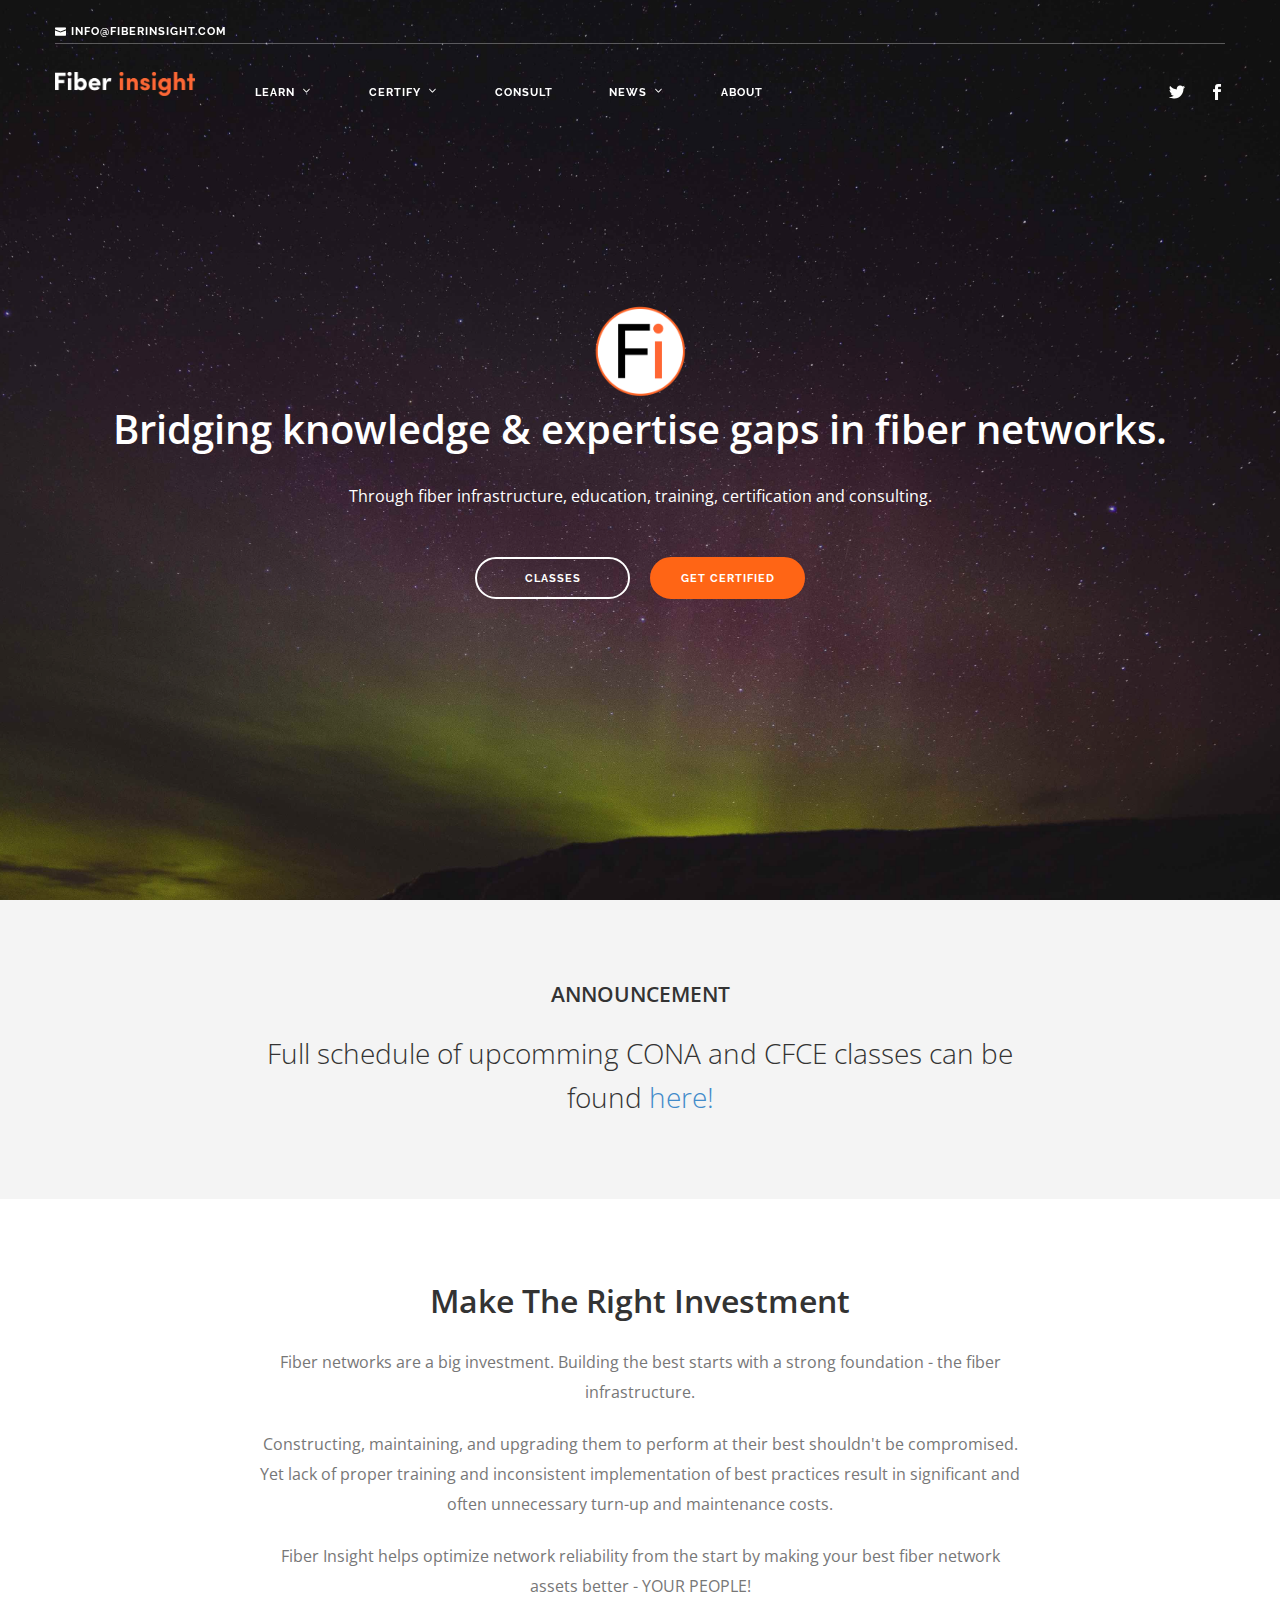
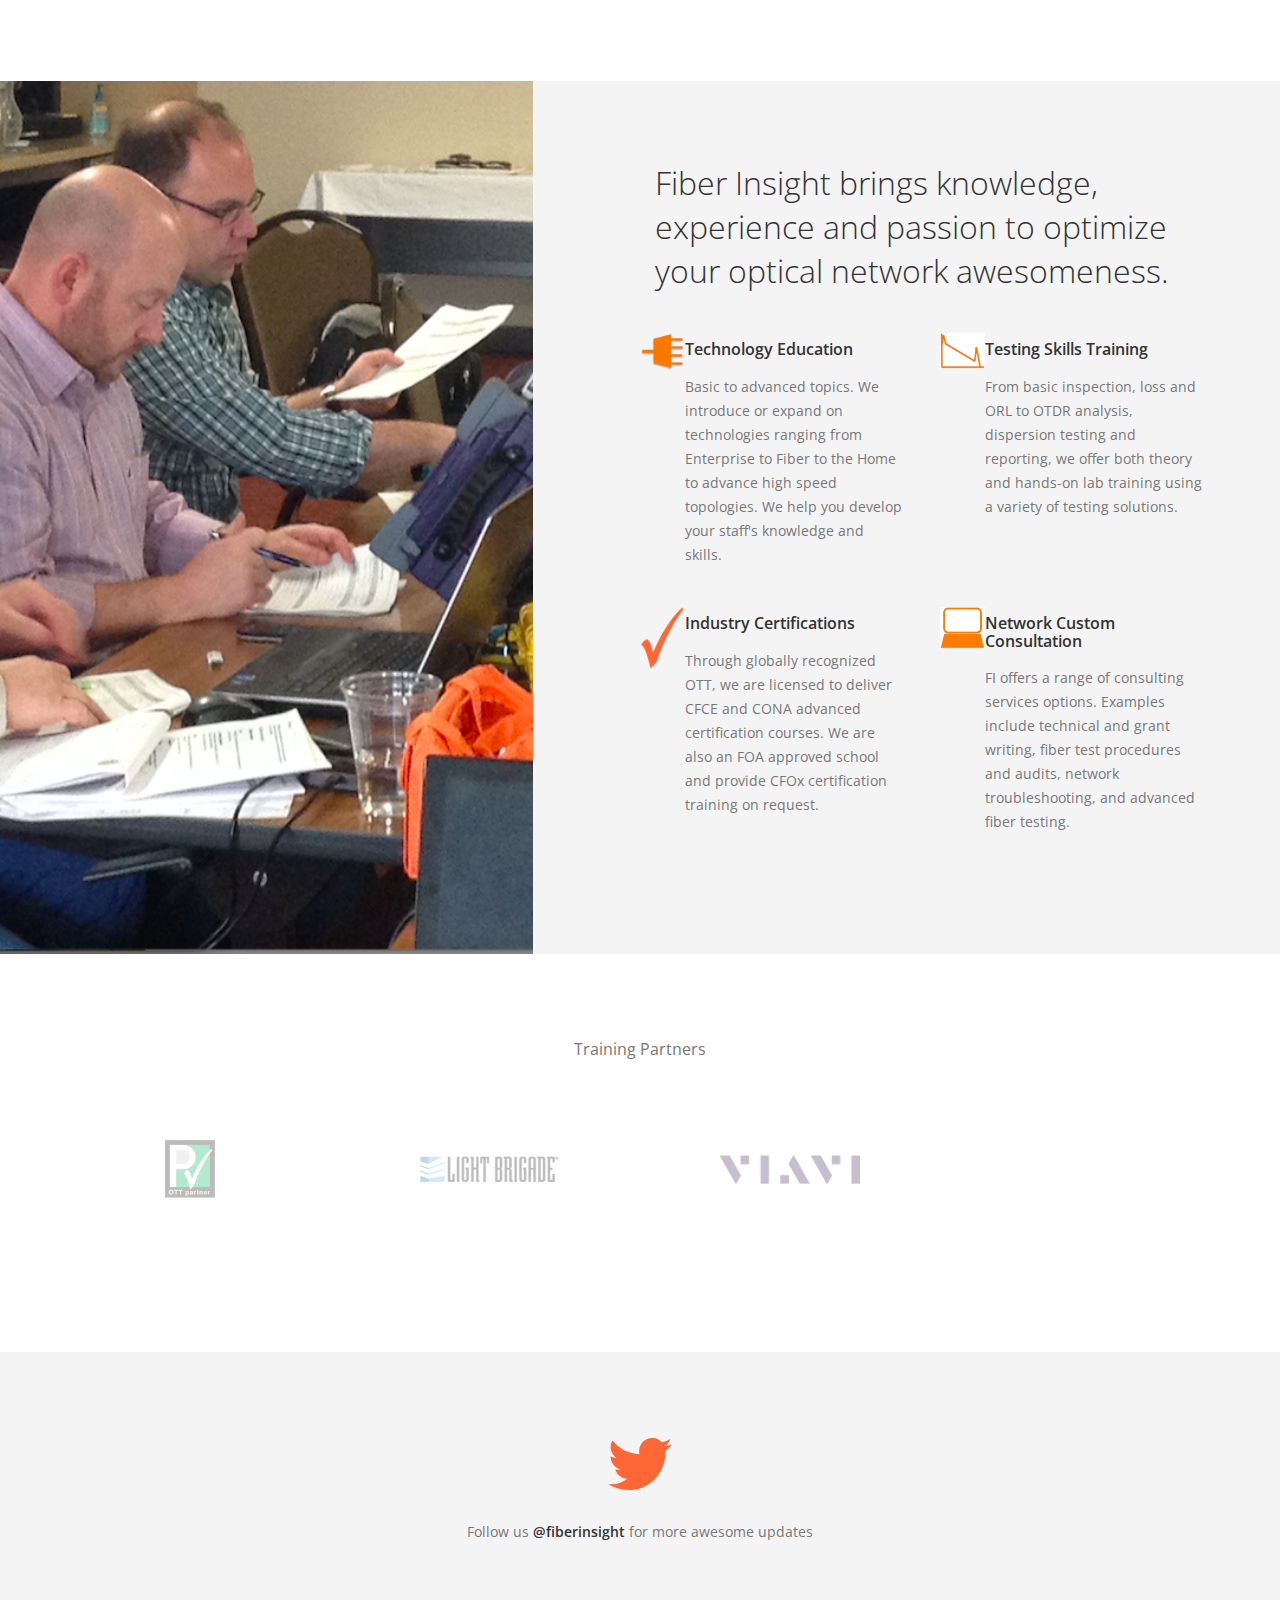
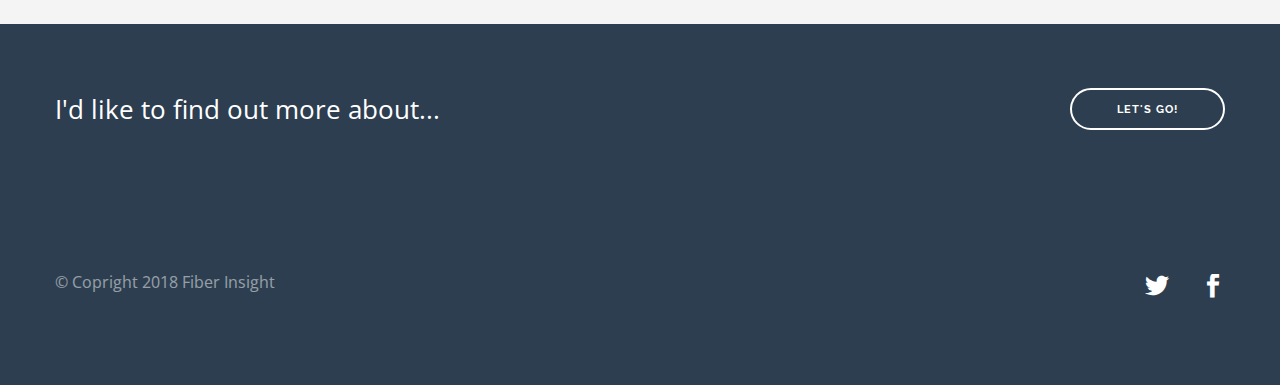
==== index.html @ 9b05cc64 "updated dates" ====
<!DOCTYPE html>
<!--[if lt IE 7]>      <html class="no-js lt-ie9 lt-ie8 lt-ie7"> <![endif]-->
<!--[if IE 7]>         <html class="no-js lt-ie9 lt-ie8"> <![endif]-->
<!--[if IE 8]>         <html class="no-js lt-ie9"> <![endif]-->
<!--[if gt IE 8]><!--> 
<html class="no-js"> <!--<![endif]-->
    <head>
        <meta charset="utf-8">
        <title>Fiber Insight</title>
        <meta name="description" content="">
        <meta name="viewport" content="width=device-width, initial-scale=1">
        <meta http-equiv="X-UA-Compatible" content="IE=edge">
        <link href="css/flexslider.min.css" rel="stylesheet" type="text/css" media="all"/>
        <link href="css/line-icons.min.css" rel="stylesheet" type="text/css" media="all"/>
        <link href="css/elegant-icons.min.css" rel="stylesheet" type="text/css" media="all"/>
        <link href="css/lightbox.min.css" rel="stylesheet" type="text/css" media="all"/>
        <link href="css/bootstrap.min.css" rel="stylesheet" type="text/css" media="all"/>
        <link href="css/theme.css" rel="stylesheet" type="text/css" media="all"/>
        <link href="css/custom.css" rel="stylesheet" type="text/css" media="all"/>
        
        <!--[if gte IE 9]>
        	<link rel="stylesheet" type="text/css" href="css/ie9.css" />
		<![endif]-->
        <link href='http://fonts.googleapis.com/css?family=Open+Sans:300italic,400italic,400,300,600,700%7CRaleway:700' rel='stylesheet' type='text/css'>
        <script src="js/modernizr-2.6.2-respond-1.1.0.min.js"></script>
    </head>
    <body>
        
        <div class="loader">
    		<div class="spinner">
			  <div class="double-bounce1"></div>
			  <div class="double-bounce2"></div>
			</div>
    	</div>
				
		<div class="nav-container">
			<nav class="top-bar overlay-bar">
				<div class="container">
				
					<div class="row utility-menu">
						<div class="col-sm-12">
							<div class="utility-inner clearfix">
								
								<span class="alt-font"><i class="icon icon_mail"></i>     info@fiberinsight.com</span>
							
								<div class="pull-right">
								</div>
							</div>
						</div>
					</div><!--end of row-->
				
				
					<div class="row nav-menu">
						<div class="col-sm-3 col-md-2 columns">
							<a href="index.html">
								<img class="logo logo-light" alt="Logo" src="img/FiberLight@2x.png">
								<img class="logo logo-dark" alt="Logo" src="img/FiberDark@2x.png">
                            </a>
						</div>
					
						<div class="col-sm-9 col-md-10 columns">
							<ul class="menu">
                                <li></li>
								<li class="has-dropdown"><a href="learn.html">Learn</a>
									<ul class="subnav">
                                        <li><a href="customizedtraining.html">Customized Training</a></li>
										<li><a href="cona.html">CONA</a></li>
										<li><a href="cfce.html">CFCE</a></li>
									</ul>
								</li>
								
								<li class="has-dropdown"><a href="certify.html">Certify</a>
									<ul class="subnav">
										<li><a href="cona.html">CONA</a></li>
										<li><a href="cfce.html">CFCE</a></li>
                                        
									</ul>
                                    </li>
                                <li><a href="consult.html">Consult</a>
								</li>
                            <li class="has-dropdown"><a href="https://medium.com/fiber-insight-news">News</a>
									<ul class="subnav">
										<li><a href="https://medium.com/fiber-insight-blog">Blog</a></li>
										<li><a href="https://medium.com/fiber-insight-articles">Articles</a></li>
										
									</ul>
								</li>
                            <li><a href="about-2.html">About</a>
								</li>
                            
							</ul>

							<ul class="social-icons text-right">
								<li>
									<a href="http://www.twitter.com/fiberinsight">
										<i class="icon social_twitter"></i>
									</a>
								</li>
							
								<li>
									<a href="#">
										<i class="icon social_facebook"></i>
									</a>
								</li>
							</ul>
						</div>
					</div><!--end of row-->
					
					<div class="mobile-toggle">
						<i class="icon icon_menu"></i>
					</div>
					
				</div><!--end of container-->
			</nav>
		</div>
        
        <!-- end of Nav Container!-->
		
		<div class="main-container">
			<header class="fullscreen-element no-pad centered-text">
				<div class="background-image-holder parallax-background overlay">
					<img class="background-image" alt="Background Image" src="/img/aurora.jpg">
				</div>
				
				<div class="container align-vertical">
					<div class="row">
						<div class="col-md-12 text-center">
							<span class="text-white alt-font">
                               <img src="/img/logoforuniversaluse.png" height="100">
                            </span>
                            
							<h1 class="text-white boldtext">Bridging knowledge & expertise gaps in fiber networks.</h1>
                            
							<p class="lead text-white boldtext">Through fiber infrastructure, education, training, certification and consulting.</p>
							<a target="_blank" href="learn.html" class="btn btn-primary btn-white">Classes</a>
							<a href="certify.html" class="btn btn-primary btn-filled">Get Certified</a>
						</div>
					</div>
                    
				</div>
                <!--end of container-->
			</header>
            
            <section>
                <div class="container">
                    <div class="row">
                        <div class="col-sm-10 col-sm-offset-1 col-md-8 col-md-offset-2 text-center boldtext">
                            <h3 class="lead boldtext">ANNOUNCEMENT</h3>
                            <h2>Full schedule of upcomming CONA and CFCE classes can be found <a href="https://docs.google.com/spreadsheets/d/1XnM5FGqHua1oKi0AzLJRcFcMah9CRGCwrQzwIA8iGSw/edit?usp=sharing">here!</a></h2>
                        </div>
                    </div>
                </div>
            </section>
            
			<section class="pure-text-centered">
				<div class="container">
					<div class="row">
						<div class="col-sm-10 col-sm-offset-1 col-md-8 col-md-offset-2 text-center">
							 
							<h1><strong>Make The Right Investment</strong></h1>
							<p class="lead">
								Fiber networks are a big investment. Building the best starts with a strong foundation - the fiber infrastructure. 
							</p>
                            <p class="lead">Constructing, maintaining, and upgrading them to perform at their best shouldn't be compromised. Yet lack of proper training and inconsistent implementation of best practices result in significant and often unnecessary turn-up and maintenance costs.</p>
                            <p class="lead">Fiber Insight helps optimize network reliability from the start by making your best fiber network assets better - YOUR PEOPLE!</p>
						</div>
					</div><!--end of row-->
		
				</div><!--end of container-->
			</section>

			<section class="side-image clearfix">
				<div class="image-container col-md-5 col-sm-4 pull-left">
					<div class="background-image-holder">
						<img class="background-image" alt="Background Image" src="img/inaction2.png">
					</div>
				</div>
				
				<div class="container">
					<div class="row">
						<div class="col-md-6 col-md-offset-6 col-sm-7 col-sm-offset-5 content clearfix">
							<h1>Fiber Insight brings knowledge, experience and passion to optimize your optical network awesomeness.</h1>
						
							<div class="row">
								<div class="col-md-6 no-pad-left">
									<div class="feature feature-icon-left">
										<div class="icon-holder">
                                            <!--This is a comment. Comments are not displayed in the browser
<i class="icon icon-pencil icon-large"></i>
-->
                                            <img src="img/MuxDemux.png">
											
										</div>
										<div class="feature-text">
											<h6>Technology Education</h6>
											<p>Basic to advanced topics. We introduce or expand on technologies ranging from Enterprise to Fiber to the Home to advance high speed topologies. We help you develop your staff's knowledge and skills.</p>
										</div>
									</div>
								</div><!--end of feature-->
						
								<div class="col-md-6 no-pad-left">
									<div class="feature feature-icon-left">
										<div class="icon-holder">
                                            <!--This is a comment. Comments are not displayed in the browser
<i class="icon icon-pencil icon-large"></i>
-->
                                            <img src="img/OTDR.jpg">
											
										</div>
										<div class="feature-text">
											<h6>Testing Skills Training</h6>
											<p>From basic inspection, loss and ORL to OTDR analysis, dispersion testing and reporting, we offer both theory and hands-on lab training using a variety of testing solutions.</p>
										</div>
									</div>
								</div><!--end of feature-->
							</div><!--end of row-->
						
							<div class="row">
								<div class="col-md-6 no-pad-left">
									<div class="feature feature-icon-left">
										<div class="icon-holder">
                                            <!--This is a comment. Comments are not displayed in the browser
<i class="icon icon-pencil icon-large"></i>
-->
                                            <img src="img/OTTOrangeTick.png">
											
										</div>
										<div class="feature-text">
											<h6>Industry Certifications</h6>
											<p>Through globally recognized OTT, we are licensed to deliver CFCE and CONA advanced certification courses. We are also an FOA approved school and provide CFOx certification training on request.</p>
										</div>
									</div>
								</div><!--end of feature-->
						
								<div class="col-md-6 no-pad-left">
									<div class="feature feature-icon-left">
										<div class="icon-holder">
                                            <!--This is a comment. Comments are not displayed in the browser
<i class="icon icon-pencil icon-large"></i>
-->
                                            <img src="img/PCIcon.jpg">
											
										</div>
										<div class="feature-text">
											<h6>Network Custom Consultation</h6>
											<p>FI offers a range of consulting services options. Examples include technical and grant writing, fiber test procedures and audits, network troubleshooting, and advanced fiber testing.</p>
										</div>
									</div>
								</div><!--end of feature-->
							</div><!--end of row-->
					
						</div>
					</div><!--end of row-->
				</div>
			</section>
            
			<section class="clients">
				<div class="container">
					<div class="row">
						<div class="col-sm-12 text-center">
							<p class="lead boldtext">Training Partners</p>
						</div>
					</div><!--end of row-->
					
					<div style="align-content: center" class="row client-row">
						<div class="">
						
							<div class="col-sm-3 text-center">
								<a href="http://www.ott.co.uk/index.html"><img alt="client" src="img/ott-partner-logo-rgb.png"></a>
							</div>
						
							<div class="col-sm-3 text-center">
								<a href="https://lightbrigade.com/Home.aspx"><img alt="client" src="img/lightbrigade.png"></a>
                            </div>
                            
                            <div class="col-sm-3 text-center">
								<img alt="client" src="img/VIAVI.jpg">
                            </div>
						</div>
					</div><!--end of row-->
					
				</div><!--end of container-->
			</section>
			
			<section>
				<div class="container">
					<div class="row">
						<div class="col-md-8 col-md-offset-2 col-sm-10 col-sm-offset-1 text-center">
							<i class="icon icon-jumbo social_twitter"></i>
							<div id="tweets" data-widget-id="719667592395374592">
							
							</div>
							<p>
								Follow us <strong><a href="http://twitter.com/fiberinsight">@fiberinsight</a></strong> for more awesome updates
							</p>
						</div>
					</div><!--end of row-->
				</div><!--end of container-->
			</section>
			
			<section class="strip bg-secondary-1">
				<div class="container">
					<div class="row clearfix">
						<div class="col-sm-6 col-xs-12 pull-left">
							<h3 class="text-white">I'd like to find out more about...</h3>
						</div>
						
						<div class="col-sm-4 col-xs-12 pull-right text-right">
							<a href="mailto:info@fiberinsight.com?subject=Saw your website - tell me more" class="btn btn-primary btn-white" target="_blank">Let's Go!</a>
						</div>
					</div>
				</div>
			</section>
		</div>
		
		<div class="footer-container">
		
			<footer class="short bg-secondary-1">
				<div class="container">
					<div class="row">
						<div class="col-sm-10">
							<span class="sub">© Copright 2018 Fiber Insight</span>
						</div>
						
						<div class="col-sm-2 text-right">
							<ul class="social-icons">
								<li>
									<a href="http://twitter.com/fiberinsight">
										<i class="icon social_twitter"></i>
									</a>
								</li>
								
								<li>
									<a href="#">
										<i class="icon social_facebook"></i>
									</a>
								</li>
							</ul>	
						</div>
					</div><!--end of row-->
				</div><!--end of container-->
			</footer>
		</div>
				
		<!--<script src="https://www.youtube.com/iframe_api"></script>-->
		<script src="js/jquery.min.js"></script>
        <script src="js/jquery.plugin.min.js"></script>
        <script src="js/bootstrap.min.js"></script>
        <script src="js/jquery.flexslider-min.js"></script>
        <script src="js/smooth-scroll.min.js"></script>
        <script src="js/skrollr.min.js"></script>
        <script src="js/spectragram.min.js"></script>
        <script src="js/scrollReveal.min.js"></script>
        <script src="js/isotope.min.js"></script>
        <script src="js/twitterFetcher_v10_min.js"></script>
        <script src="js/lightbox.min.js"></script>
        <script src="js/jquery.countdown.min.js"></script>
        <script src="js/scripts.js"></script>
    </body>
</html>
---- css/line-icons.min.css ----
@font-face{font-family:et-line;src:url(../fonts/et-line.eot);src:url(../fonts/et-line.eot?#iefix) format('embedded-opentype'),url(../fonts/et-line.woff) format('woff'),url(../fonts/et-line.ttf) format('truetype'),url(../fonts/et-line.svg#et-line) format('svg');font-weight:400;font-style:normal}[data-icon]:before{font-family:et-line;content:attr(data-icon);speak:none;font-weight:400;font-variant:normal;text-transform:none;line-height:1;-webkit-font-smoothing:antialiased;-moz-osx-font-smoothing:grayscale;display:inline-block}.icon-adjustments,.icon-alarmclock,.icon-anchor,.icon-aperture,.icon-attachment,.icon-bargraph,.icon-basket,.icon-beaker,.icon-bike,.icon-book-open,.icon-briefcase,.icon-browser,.icon-calendar,.icon-camera,.icon-caution,.icon-chat,.icon-circle-compass,.icon-clipboard,.icon-clock,.icon-cloud,.icon-compass,.icon-desktop,.icon-dial,.icon-document,.icon-documents,.icon-download,.icon-dribbble,.icon-edit,.icon-envelope,.icon-expand,.icon-facebook,.icon-flag,.icon-focus,.icon-gears,.icon-genius,.icon-gift,.icon-global,.icon-globe,.icon-googleplus,.icon-grid,.icon-happy,.icon-hazardous,.icon-heart,.icon-hotairballoon,.icon-hourglass,.icon-key,.icon-laptop,.icon-layers,.icon-lifesaver,.icon-lightbulb,.icon-linegraph,.icon-linkedin,.icon-lock,.icon-magnifying-glass,.icon-map,.icon-map-pin,.icon-megaphone,.icon-mic,.icon-mobile,.icon-newspaper,.icon-notebook,.icon-paintbrush,.icon-paperclip,.icon-pencil,.icon-phone,.icon-picture,.icon-pictures,.icon-piechart,.icon-presentation,.icon-pricetags,.icon-printer,.icon-profile-female,.icon-profile-male,.icon-puzzle,.icon-quote,.icon-recycle,.icon-refresh,.icon-ribbon,.icon-rss,.icon-sad,.icon-scissors,.icon-scope,.icon-search,.icon-shield,.icon-speedometer,.icon-strategy,.icon-streetsign,.icon-tablet,.icon-target,.icon-telescope,.icon-toolbox,.icon-tools,.icon-tools-2,.icon-trophy,.icon-tumblr,.icon-twitter,.icon-upload,.icon-video,.icon-wallet,.icon-wine{font-family:et-line;speak:none;font-style:normal;font-weight:400;font-variant:normal;text-transform:none;line-height:1;-webkit-font-smoothing:antialiased;-moz-osx-font-smoothing:grayscale;display:inline-block}.icon-mobile:before{content:"\e000"}.icon-laptop:before{content:"\e001"}.icon-desktop:before{content:"\e002"}.icon-tablet:before{content:"\e003"}.icon-phone:before{content:"\e004"}.icon-document:before{content:"\e005"}.icon-documents:before{content:"\e006"}.icon-search:before{content:"\e007"}.icon-clipboard:before{content:"\e008"}.icon-newspaper:before{content:"\e009"}.icon-notebook:before{content:"\e00a"}.icon-book-open:before{content:"\e00b"}.icon-browser:before{content:"\e00c"}.icon-calendar:before{content:"\e00d"}.icon-presentation:before{content:"\e00e"}.icon-picture:before{content:"\e00f"}.icon-pictures:before{content:"\e010"}.icon-video:before{content:"\e011"}.icon-camera:before{content:"\e012"}.icon-printer:before{content:"\e013"}.icon-toolbox:before{content:"\e014"}.icon-briefcase:before{content:"\e015"}.icon-wallet:before{content:"\e016"}.icon-gift:before{content:"\e017"}.icon-bargraph:before{content:"\e018"}.icon-grid:before{content:"\e019"}.icon-expand:before{content:"\e01a"}.icon-focus:before{content:"\e01b"}.icon-edit:before{content:"\e01c"}.icon-adjustments:before{content:"\e01d"}.icon-ribbon:before{content:"\e01e"}.icon-hourglass:before{content:"\e01f"}.icon-lock:before{content:"\e020"}.icon-megaphone:before{content:"\e021"}.icon-shield:before{content:"\e022"}.icon-trophy:before{content:"\e023"}.icon-flag:before{content:"\e024"}.icon-map:before{content:"\e025"}.icon-puzzle:before{content:"\e026"}.icon-basket:before{content:"\e027"}.icon-envelope:before{content:"\e028"}.icon-streetsign:before{content:"\e029"}.icon-telescope:before{content:"\e02a"}.icon-gears:before{content:"\e02b"}.icon-key:before{content:"\e02c"}.icon-paperclip:before{content:"\e02d"}.icon-attachment:before{content:"\e02e"}.icon-pricetags:before{content:"\e02f"}.icon-lightbulb:before{content:"\e030"}.icon-layers:before{content:"\e031"}.icon-pencil:before{content:"\e032"}.icon-tools:before{content:"\e033"}.icon-tools-2:before{content:"\e034"}.icon-scissors:before{content:"\e035"}.icon-paintbrush:before{content:"\e036"}.icon-magnifying-glass:before{content:"\e037"}.icon-circle-compass:before{content:"\e038"}.icon-linegraph:before{content:"\e039"}.icon-mic:before{content:"\e03a"}.icon-strategy:before{content:"\e03b"}.icon-beaker:before{content:"\e03c"}.icon-caution:before{content:"\e03d"}.icon-recycle:before{content:"\e03e"}.icon-anchor:before{content:"\e03f"}.icon-profile-male:before{content:"\e040"}.icon-profile-female:before{content:"\e041"}.icon-bike:before{content:"\e042"}.icon-wine:before{content:"\e043"}.icon-hotairballoon:before{content:"\e044"}.icon-globe:before{content:"\e045"}.icon-genius:before{content:"\e046"}.icon-map-pin:before{content:"\e047"}.icon-dial:before{content:"\e048"}.icon-chat:before{content:"\e049"}.icon-heart:before{content:"\e04a"}.icon-cloud:before{content:"\e04b"}.icon-upload:before{content:"\e04c"}.icon-download:before{content:"\e04d"}.icon-target:before{content:"\e04e"}.icon-hazardous:before{content:"\e04f"}.icon-piechart:before{content:"\e050"}.icon-speedometer:before{content:"\e051"}.icon-global:before{content:"\e052"}.icon-compass:before{content:"\e053"}.icon-lifesaver:before{content:"\e054"}.icon-clock:before{content:"\e055"}.icon-aperture:before{content:"\e056"}.icon-quote:before{content:"\e057"}.icon-scope:before{content:"\e058"}.icon-alarmclock:before{content:"\e059"}.icon-refresh:before{content:"\e05a"}.icon-happy:before{content:"\e05b"}.icon-sad:before{content:"\e05c"}.icon-facebook:before{content:"\e05d"}.icon-twitter:before{content:"\e05e"}.icon-googleplus:before{content:"\e05f"}.icon-rss:before{content:"\e060"}.icon-tumblr:before{content:"\e061"}.icon-linkedin:before{content:"\e062"}.icon-dribbble:before{content:"\e063"}
---- css/elegant-icons.min.css ----
@font-face{font-family:ElegantIcons;src:url(../fonts/ElegantIcons.eot);src:url(../fonts/ElegantIcons.eot?#iefix) format('embedded-opentype'),url(../fonts/ElegantIcons.woff) format('woff'),url(../fonts/ElegantIcons.ttf) format('truetype'),url(../fonts/ElegantIcons.svg#ElegantIcons) format('svg');font-weight:400;font-style:normal}[data-icon]:before{font-family:ElegantIcons;content:attr(data-icon);speak:none;font-weight:400;font-variant:normal;text-transform:none;line-height:1;-webkit-font-smoothing:antialiased;-moz-osx-font-smoothing:grayscale}.arrow-up-down,.arrow_back,.arrow_carrot-2down,.arrow_carrot-2down_alt2,.arrow_carrot-2dwnn_alt,.arrow_carrot-2left,.arrow_carrot-2left_alt,.arrow_carrot-2left_alt2,.arrow_carrot-2right,.arrow_carrot-2right_alt,.arrow_carrot-2right_alt2,.arrow_carrot-2up,.arrow_carrot-2up_alt,.arrow_carrot-2up_alt2,.arrow_carrot-down,.arrow_carrot-down_alt,.arrow_carrot-down_alt2,.arrow_carrot-left,.arrow_carrot-left_alt,.arrow_carrot-left_alt2,.arrow_carrot-right,.arrow_carrot-right_alt,.arrow_carrot-right_alt2,.arrow_carrot-up,.arrow_carrot-up_alt2,.arrow_carrot_up_alt,.arrow_condense,.arrow_condense_alt,.arrow_down,.arrow_down_alt,.arrow_expand,.arrow_expand_alt,.arrow_expand_alt2,.arrow_expand_alt3,.arrow_left,.arrow_left-down,.arrow_left-down_alt,.arrow_left-right,.arrow_left-right_alt,.arrow_left-up,.arrow_left-up_alt,.arrow_left_alt,.arrow_move,.arrow_right,.arrow_right-down,.arrow_right-down_alt,.arrow_right-up,.arrow_right-up_alt,.arrow_right_alt,.arrow_triangle-down,.arrow_triangle-down_alt,.arrow_triangle-down_alt2,.arrow_triangle-left,.arrow_triangle-left_alt,.arrow_triangle-left_alt2,.arrow_triangle-right,.arrow_triangle-right_alt,.arrow_triangle-right_alt2,.arrow_triangle-up,.arrow_triangle-up_alt,.arrow_triangle-up_alt2,.arrow_up,.arrow_up-down_alt,.arrow_up_alt,.icon_adjust-horiz,.icon_adjust-vert,.icon_archive,.icon_archive_alt,.icon_bag,.icon_bag_alt,.icon_balance,.icon_blocked,.icon_book,.icon_book_alt,.icon_box-checked,.icon_box-empty,.icon_box-selected,.icon_briefcase,.icon_briefcase_alt,.icon_building,.icon_building_alt,.icon_calculator_alt,.icon_calendar,.icon_calulator,.icon_camera,.icon_camera_alt,.icon_cart,.icon_cart_alt,.icon_chat,.icon_chat_alt,.icon_check,.icon_check_alt,.icon_check_alt2,.icon_circle-empty,.icon_circle-slelected,.icon_clipboard,.icon_clock,.icon_clock_alt,.icon_close,.icon_close_alt,.icon_close_alt2,.icon_cloud,.icon_cloud-download,.icon_cloud-download_alt,.icon_cloud-upload,.icon_cloud-upload_alt,.icon_cloud_alt,.icon_cog,.icon_cogs,.icon_comment,.icon_comment_alt,.icon_compass,.icon_compass_alt,.icon_cone,.icon_cone_alt,.icon_contacts,.icon_contacts_alt,.icon_creditcard,.icon_currency,.icon_currency_alt,.icon_cursor,.icon_cursor_alt,.icon_datareport,.icon_datareport_alt,.icon_desktop,.icon_dislike,.icon_dislike_alt,.icon_document,.icon_document_alt,.icon_documents,.icon_documents_alt,.icon_download,.icon_drawer,.icon_drawer_alt,.icon_drive,.icon_drive_alt,.icon_easel,.icon_easel_alt,.icon_error-circle,.icon_error-circle_alt,.icon_error-oct,.icon_error-oct_alt,.icon_error-triangle,.icon_error-triangle_alt,.icon_film,.icon_floppy,.icon_floppy_alt,.icon_flowchart,.icon_flowchart_alt,.icon_folder,.icon_folder-add,.icon_folder-add_alt,.icon_folder-alt,.icon_folder-open,.icon_folder-open_alt,.icon_folder_download,.icon_folder_upload,.icon_genius,.icon_gift,.icon_gift_alt,.icon_globe,.icon_globe-2,.icon_globe_alt,.icon_grid-2x2,.icon_grid-3x3,.icon_group,.icon_headphones,.icon_heart,.icon_heart_alt,.icon_hourglass,.icon_house,.icon_house_alt,.icon_id,.icon_id-2,.icon_id-2_alt,.icon_id_alt,.icon_image,.icon_images,.icon_info,.icon_info_alt,.icon_key,.icon_key_alt,.icon_laptop,.icon_lifesaver,.icon_lightbulb,.icon_lightbulb_alt,.icon_like,.icon_like_alt,.icon_link,.icon_link_alt,.icon_loading,.icon_lock,.icon_lock-open,.icon_lock-open_alt,.icon_lock_alt,.icon_mail,.icon_mail_alt,.icon_map,.icon_map_alt,.icon_menu,.icon_menu-circle_alt,.icon_menu-circle_alt2,.icon_menu-square_alt,.icon_menu-square_alt2,.icon_mic,.icon_mic_alt,.icon_minus-06,.icon_minus-box,.icon_minus_alt,.icon_minus_alt2,.icon_mobile,.icon_mug,.icon_mug_alt,.icon_music,.icon_ol,.icon_paperclip,.icon_pause,.icon_pause_alt,.icon_pause_alt2,.icon_pencil,.icon_pencil-edit,.icon_pencil-edit_alt,.icon_pencil_alt,.icon_pens,.icon_pens_alt,.icon_percent,.icon_percent_alt,.icon_phone,.icon_piechart,.icon_pin,.icon_pin_alt,.icon_plus,.icon_plus-box,.icon_plus_alt,.icon_plus_alt2,.icon_printer,.icon_printer-alt,.icon_profile,.icon_pushpin,.icon_pushpin_alt,.icon_puzzle,.icon_puzzle_alt,.icon_question,.icon_question_alt,.icon_question_alt2,.icon_quotations,.icon_quotations_alt,.icon_quotations_alt2,.icon_refresh,.icon_ribbon,.icon_ribbon_alt,.icon_rook,.icon_search,.icon_search-2,.icon_search_alt,.icon_shield,.icon_shield_alt,.icon_star,.icon_star-half,.icon_star-half_alt,.icon_star_alt,.icon_stop,.icon_stop_alt,.icon_stop_alt2,.icon_table,.icon_tablet,.icon_tag,.icon_tag_alt,.icon_tags,.icon_tags_alt,.icon_target,.icon_tool,.icon_toolbox,.icon_toolbox_alt,.icon_tools,.icon_trash,.icon_trash_alt,.icon_ul,.icon_upload,.icon_vol-mute,.icon_vol-mute_alt,.icon_volume-high,.icon_volume-high_alt,.icon_volume-low,.icon_volume-low_alt,.icon_wallet,.icon_wallet_alt,.icon_zoom-in,.icon_zoom-in_alt,.icon_zoom-out,.icon_zoom-out_alt,.social_blogger,.social_blogger_circle,.social_blogger_square,.social_delicious,.social_delicious_circle,.social_delicious_square,.social_deviantart,.social_deviantart_circle,.social_deviantart_square,.social_dribbble,.social_dribbble_circle,.social_dribbble_square,.social_facebook,.social_facebook_circle,.social_facebook_square,.social_flickr,.social_flickr_circle,.social_flickr_square,.social_googledrive,.social_googledrive_alt2,.social_googledrive_square,.social_googleplus,.social_googleplus_circle,.social_googleplus_square,.social_instagram,.social_instagram_circle,.social_instagram_square,.social_linkedin,.social_linkedin_circle,.social_linkedin_square,.social_myspace,.social_myspace_circle,.social_myspace_square,.social_picassa,.social_picassa_circle,.social_picassa_square,.social_pinterest,.social_pinterest_circle,.social_pinterest_square,.social_rss,.social_rss_circle,.social_rss_square,.social_share,.social_share_circle,.social_share_square,.social_skype,.social_skype_circle,.social_skype_square,.social_spotify,.social_spotify_circle,.social_spotify_square,.social_stumbleupon_circle,.social_stumbleupon_square,.social_tumbleupon,.social_tumblr,.social_tumblr_circle,.social_tumblr_square,.social_twitter,.social_twitter_circle,.social_twitter_square,.social_vimeo,.social_vimeo_circle,.social_vimeo_square,.social_wordpress,.social_wordpress_circle,.social_wordpress_square,.social_youtube,.social_youtube_circle,.social_youtube_square{font-family:ElegantIcons;speak:none;font-style:normal;font-weight:400;font-variant:normal;text-transform:none;line-height:1;-webkit-font-smoothing:antialiased}.arrow_up:before{content:"\21"}.arrow_down:before{content:"\22"}.arrow_left:before{content:"\23"}.arrow_right:before{content:"\24"}.arrow_left-up:before{content:"\25"}.arrow_right-up:before{content:"\26"}.arrow_right-down:before{content:"\27"}.arrow_left-down:before{content:"\28"}.arrow-up-down:before{content:"\29"}.arrow_up-down_alt:before{content:"\2a"}.arrow_left-right_alt:before{content:"\2b"}.arrow_left-right:before{content:"\2c"}.arrow_expand_alt2:before{content:"\2d"}.arrow_expand_alt:before{content:"\2e"}.arrow_condense:before{content:"\2f"}.arrow_expand:before{content:"\30"}.arrow_move:before{content:"\31"}.arrow_carrot-up:before{content:"\32"}.arrow_carrot-down:before{content:"\33"}.arrow_carrot-left:before{content:"\34"}.arrow_carrot-right:before{content:"\35"}.arrow_carrot-2up:before{content:"\36"}.arrow_carrot-2down:before{content:"\37"}.arrow_carrot-2left:before{content:"\38"}.arrow_carrot-2right:before{content:"\39"}.arrow_carrot-up_alt2:before{content:"\3a"}.arrow_carrot-down_alt2:before{content:"\3b"}.arrow_carrot-left_alt2:before{content:"\3c"}.arrow_carrot-right_alt2:before{content:"\3d"}.arrow_carrot-2up_alt2:before{content:"\3e"}.arrow_carrot-2down_alt2:before{content:"\3f"}.arrow_carrot-2left_alt2:before{content:"\40"}.arrow_carrot-2right_alt2:before{content:"\41"}.arrow_triangle-up:before{content:"\42"}.arrow_triangle-down:before{content:"\43"}.arrow_triangle-left:before{content:"\44"}.arrow_triangle-right:before{content:"\45"}.arrow_triangle-up_alt2:before{content:"\46"}.arrow_triangle-down_alt2:before{content:"\47"}.arrow_triangle-left_alt2:before{content:"\48"}.arrow_triangle-right_alt2:before{content:"\49"}.arrow_back:before{content:"\4a"}.icon_minus-06:before{content:"\4b"}.icon_plus:before{content:"\4c"}.icon_close:before{content:"\4d"}.icon_check:before{content:"\4e"}.icon_minus_alt2:before{content:"\4f"}.icon_plus_alt2:before{content:"\50"}.icon_close_alt2:before{content:"\51"}.icon_check_alt2:before{content:"\52"}.icon_zoom-out_alt:before{content:"\53"}.icon_zoom-in_alt:before{content:"\54"}.icon_search:before{content:"\55"}.icon_box-empty:before{content:"\56"}.icon_box-selected:before{content:"\57"}.icon_minus-box:before{content:"\58"}.icon_plus-box:before{content:"\59"}.icon_box-checked:before{content:"\5a"}.icon_circle-empty:before{content:"\5b"}.icon_circle-slelected:before{content:"\5c"}.icon_stop_alt2:before{content:"\5d"}.icon_stop:before{content:"\5e"}.icon_pause_alt2:before{content:"\5f"}.icon_pause:before{content:"\60"}.icon_menu:before{content:"\61"}.icon_menu-square_alt2:before{content:"\62"}.icon_menu-circle_alt2:before{content:"\63"}.icon_ul:before{content:"\64"}.icon_ol:before{content:"\65"}.icon_adjust-horiz:before{content:"\66"}.icon_adjust-vert:before{content:"\67"}.icon_document_alt:before{content:"\68"}.icon_documents_alt:before{content:"\69"}.icon_pencil:before{content:"\6a"}.icon_pencil-edit_alt:before{content:"\6b"}.icon_pencil-edit:before{content:"\6c"}.icon_folder-alt:before{content:"\6d"}.icon_folder-open_alt:before{content:"\6e"}.icon_folder-add_alt:before{content:"\6f"}.icon_info_alt:before{content:"\70"}.icon_error-oct_alt:before{content:"\71"}.icon_error-circle_alt:before{content:"\72"}.icon_error-triangle_alt:before{content:"\73"}.icon_question_alt2:before{content:"\74"}.icon_question:before{content:"\75"}.icon_comment_alt:before{content:"\76"}.icon_chat_alt:before{content:"\77"}.icon_vol-mute_alt:before{content:"\78"}.icon_volume-low_alt:before{content:"\79"}.icon_volume-high_alt:before{content:"\7a"}.icon_quotations:before{content:"\7b"}.icon_quotations_alt2:before{content:"\7c"}.icon_clock_alt:before{content:"\7d"}.icon_lock_alt:before{content:"\7e"}.icon_lock-open_alt:before{content:"\e000"}.icon_key_alt:before{content:"\e001"}.icon_cloud_alt:before{content:"\e002"}.icon_cloud-upload_alt:before{content:"\e003"}.icon_cloud-download_alt:before{content:"\e004"}.icon_image:before{content:"\e005"}.icon_images:before{content:"\e006"}.icon_lightbulb_alt:before{content:"\e007"}.icon_gift_alt:before{content:"\e008"}.icon_house_alt:before{content:"\e009"}.icon_genius:before{content:"\e00a"}.icon_mobile:before{content:"\e00b"}.icon_tablet:before{content:"\e00c"}.icon_laptop:before{content:"\e00d"}.icon_desktop:before{content:"\e00e"}.icon_camera_alt:before{content:"\e00f"}.icon_mail_alt:before{content:"\e010"}.icon_cone_alt:before{content:"\e011"}.icon_ribbon_alt:before{content:"\e012"}.icon_bag_alt:before{content:"\e013"}.icon_creditcard:before{content:"\e014"}.icon_cart_alt:before{content:"\e015"}.icon_paperclip:before{content:"\e016"}.icon_tag_alt:before{content:"\e017"}.icon_tags_alt:before{content:"\e018"}.icon_trash_alt:before{content:"\e019"}.icon_cursor_alt:before{content:"\e01a"}.icon_mic_alt:before{content:"\e01b"}.icon_compass_alt:before{content:"\e01c"}.icon_pin_alt:before{content:"\e01d"}.icon_pushpin_alt:before{content:"\e01e"}.icon_map_alt:before{content:"\e01f"}.icon_drawer_alt:before{content:"\e020"}.icon_toolbox_alt:before{content:"\e021"}.icon_book_alt:before{content:"\e022"}.icon_calendar:before{content:"\e023"}.icon_film:before{content:"\e024"}.icon_table:before{content:"\e025"}.icon_contacts_alt:before{content:"\e026"}.icon_headphones:before{content:"\e027"}.icon_lifesaver:before{content:"\e028"}.icon_piechart:before{content:"\e029"}.icon_refresh:before{content:"\e02a"}.icon_link_alt:before{content:"\e02b"}.icon_link:before{content:"\e02c"}.icon_loading:before{content:"\e02d"}.icon_blocked:before{content:"\e02e"}.icon_archive_alt:before{content:"\e02f"}.icon_heart_alt:before{content:"\e030"}.icon_star_alt:before{content:"\e031"}.icon_star-half_alt:before{content:"\e032"}.icon_star:before{content:"\e033"}.icon_star-half:before{content:"\e034"}.icon_tools:before{content:"\e035"}.icon_tool:before{content:"\e036"}.icon_cog:before{content:"\e037"}.icon_cogs:before{content:"\e038"}.arrow_up_alt:before{content:"\e039"}.arrow_down_alt:before{content:"\e03a"}.arrow_left_alt:before{content:"\e03b"}.arrow_right_alt:before{content:"\e03c"}.arrow_left-up_alt:before{content:"\e03d"}.arrow_right-up_alt:before{content:"\e03e"}.arrow_right-down_alt:before{content:"\e03f"}.arrow_left-down_alt:before{content:"\e040"}.arrow_condense_alt:before{content:"\e041"}.arrow_expand_alt3:before{content:"\e042"}.arrow_carrot_up_alt:before{content:"\e043"}.arrow_carrot-down_alt:before{content:"\e044"}.arrow_carrot-left_alt:before{content:"\e045"}.arrow_carrot-right_alt:before{content:"\e046"}.arrow_carrot-2up_alt:before{content:"\e047"}.arrow_carrot-2dwnn_alt:before{content:"\e048"}.arrow_carrot-2left_alt:before{content:"\e049"}.arrow_carrot-2right_alt:before{content:"\e04a"}.arrow_triangle-up_alt:before{content:"\e04b"}.arrow_triangle-down_alt:before{content:"\e04c"}.arrow_triangle-left_alt:before{content:"\e04d"}.arrow_triangle-right_alt:before{content:"\e04e"}.icon_minus_alt:before{content:"\e04f"}.icon_plus_alt:before{content:"\e050"}.icon_close_alt:before{content:"\e051"}.icon_check_alt:before{content:"\e052"}.icon_zoom-out:before{content:"\e053"}.icon_zoom-in:before{content:"\e054"}.icon_stop_alt:before{content:"\e055"}.icon_menu-square_alt:before{content:"\e056"}.icon_menu-circle_alt:before{content:"\e057"}.icon_document:before{content:"\e058"}.icon_documents:before{content:"\e059"}.icon_pencil_alt:before{content:"\e05a"}.icon_folder:before{content:"\e05b"}.icon_folder-open:before{content:"\e05c"}.icon_folder-add:before{content:"\e05d"}.icon_folder_upload:before{content:"\e05e"}.icon_folder_download:before{content:"\e05f"}.icon_info:before{content:"\e060"}.icon_error-circle:before{content:"\e061"}.icon_error-oct:before{content:"\e062"}.icon_error-triangle:before{content:"\e063"}.icon_question_alt:before{content:"\e064"}.icon_comment:before{content:"\e065"}.icon_chat:before{content:"\e066"}.icon_vol-mute:before{content:"\e067"}.icon_volume-low:before{content:"\e068"}.icon_volume-high:before{content:"\e069"}.icon_quotations_alt:before{content:"\e06a"}.icon_clock:before{content:"\e06b"}.icon_lock:before{content:"\e06c"}.icon_lock-open:before{content:"\e06d"}.icon_key:before{content:"\e06e"}.icon_cloud:before{content:"\e06f"}.icon_cloud-upload:before{content:"\e070"}.icon_cloud-download:before{content:"\e071"}.icon_lightbulb:before{content:"\e072"}.icon_gift:before{content:"\e073"}.icon_house:before{content:"\e074"}.icon_camera:before{content:"\e075"}.icon_mail:before{content:"\e076"}.icon_cone:before{content:"\e077"}.icon_ribbon:before{content:"\e078"}.icon_bag:before{content:"\e079"}.icon_cart:before{content:"\e07a"}.icon_tag:before{content:"\e07b"}.icon_tags:before{content:"\e07c"}.icon_trash:before{content:"\e07d"}.icon_cursor:before{content:"\e07e"}.icon_mic:before{content:"\e07f"}.icon_compass:before{content:"\e080"}.icon_pin:before{content:"\e081"}.icon_pushpin:before{content:"\e082"}.icon_map:before{content:"\e083"}.icon_drawer:before{content:"\e084"}.icon_toolbox:before{content:"\e085"}.icon_book:before{content:"\e086"}.icon_contacts:before{content:"\e087"}.icon_archive:before{content:"\e088"}.icon_heart:before{content:"\e089"}.icon_profile:before{content:"\e08a"}.icon_group:before{content:"\e08b"}.icon_grid-2x2:before{content:"\e08c"}.icon_grid-3x3:before{content:"\e08d"}.icon_music:before{content:"\e08e"}.icon_pause_alt:before{content:"\e08f"}.icon_phone:before{content:"\e090"}.icon_upload:before{content:"\e091"}.icon_download:before{content:"\e092"}.social_facebook:before{content:"\e093"}.social_twitter:before{content:"\e094"}.social_pinterest:before{content:"\e095"}.social_googleplus:before{content:"\e096"}.social_tumblr:before{content:"\e097"}.social_tumbleupon:before{content:"\e098"}.social_wordpress:before{content:"\e099"}.social_instagram:before{content:"\e09a"}.social_dribbble:before{content:"\e09b"}.social_vimeo:before{content:"\e09c"}.social_linkedin:before{content:"\e09d"}.social_rss:before{content:"\e09e"}.social_deviantart:before{content:"\e09f"}.social_share:before{content:"\e0a0"}.social_myspace:before{content:"\e0a1"}.social_skype:before{content:"\e0a2"}.social_youtube:before{content:"\e0a3"}.social_picassa:before{content:"\e0a4"}.social_googledrive:before{content:"\e0a5"}.social_flickr:before{content:"\e0a6"}.social_blogger:before{content:"\e0a7"}.social_spotify:before{content:"\e0a8"}.social_delicious:before{content:"\e0a9"}.social_facebook_circle:before{content:"\e0aa"}.social_twitter_circle:before{content:"\e0ab"}.social_pinterest_circle:before{content:"\e0ac"}.social_googleplus_circle:before{content:"\e0ad"}.social_tumblr_circle:before{content:"\e0ae"}.social_stumbleupon_circle:before{content:"\e0af"}.social_wordpress_circle:before{content:"\e0b0"}.social_instagram_circle:before{content:"\e0b1"}.social_dribbble_circle:before{content:"\e0b2"}.social_vimeo_circle:before{content:"\e0b3"}.social_linkedin_circle:before{content:"\e0b4"}.social_rss_circle:before{content:"\e0b5"}.social_deviantart_circle:before{content:"\e0b6"}.social_share_circle:before{content:"\e0b7"}.social_myspace_circle:before{content:"\e0b8"}.social_skype_circle:before{content:"\e0b9"}.social_youtube_circle:before{content:"\e0ba"}.social_picassa_circle:before{content:"\e0bb"}.social_googledrive_alt2:before{content:"\e0bc"}.social_flickr_circle:before{content:"\e0bd"}.social_blogger_circle:before{content:"\e0be"}.social_spotify_circle:before{content:"\e0bf"}.social_delicious_circle:before{content:"\e0c0"}.social_facebook_square:before{content:"\e0c1"}.social_twitter_square:before{content:"\e0c2"}.social_pinterest_square:before{content:"\e0c3"}.social_googleplus_square:before{content:"\e0c4"}.social_tumblr_square:before{content:"\e0c5"}.social_stumbleupon_square:before{content:"\e0c6"}.social_wordpress_square:before{content:"\e0c7"}.social_instagram_square:before{content:"\e0c8"}.social_dribbble_square:before{content:"\e0c9"}.social_vimeo_square:before{content:"\e0ca"}.social_linkedin_square:before{content:"\e0cb"}.social_rss_square:before{content:"\e0cc"}.social_deviantart_square:before{content:"\e0cd"}.social_share_square:before{content:"\e0ce"}.social_myspace_square:before{content:"\e0cf"}.social_skype_square:before{content:"\e0d0"}.social_youtube_square:before{content:"\e0d1"}.social_picassa_square:before{content:"\e0d2"}.social_googledrive_square:before{content:"\e0d3"}.social_flickr_square:before{content:"\e0d4"}.social_blogger_square:before{content:"\e0d5"}.social_spotify_square:before{content:"\e0d6"}.social_delicious_square:before{content:"\e0d7"}.icon_printer:before{content:"\e103"}.icon_calulator:before{content:"\e0ee"}.icon_building:before{content:"\e0ef"}.icon_floppy:before{content:"\e0e8"}.icon_drive:before{content:"\e0ea"}.icon_search-2:before{content:"\e101"}.icon_id:before{content:"\e107"}.icon_id-2:before{content:"\e108"}.icon_puzzle:before{content:"\e102"}.icon_like:before{content:"\e106"}.icon_dislike:before{content:"\e0eb"}.icon_mug:before{content:"\e105"}.icon_currency:before{content:"\e0ed"}.icon_wallet:before{content:"\e100"}.icon_pens:before{content:"\e104"}.icon_easel:before{content:"\e0e9"}.icon_flowchart:before{content:"\e109"}.icon_datareport:before{content:"\e0ec"}.icon_briefcase:before{content:"\e0fe"}.icon_shield:before{content:"\e0f6"}.icon_percent:before{content:"\e0fb"}.icon_globe:before{content:"\e0e2"}.icon_globe-2:before{content:"\e0e3"}.icon_target:before{content:"\e0f5"}.icon_hourglass:before{content:"\e0e1"}.icon_balance:before{content:"\e0ff"}.icon_rook:before{content:"\e0f8"}.icon_printer-alt:before{content:"\e0fa"}.icon_calculator_alt:before{content:"\e0e7"}.icon_building_alt:before{content:"\e0fd"}.icon_floppy_alt:before{content:"\e0e4"}.icon_drive_alt:before{content:"\e0e5"}.icon_search_alt:before{content:"\e0f7"}.icon_id_alt:before{content:"\e0e0"}.icon_id-2_alt:before{content:"\e0fc"}.icon_puzzle_alt:before{content:"\e0f9"}.icon_like_alt:before{content:"\e0dd"}.icon_dislike_alt:before{content:"\e0f1"}.icon_mug_alt:before{content:"\e0dc"}.icon_currency_alt:before{content:"\e0f3"}.icon_wallet_alt:before{content:"\e0d8"}.icon_pens_alt:before{content:"\e0db"}.icon_easel_alt:before{content:"\e0f0"}.icon_flowchart_alt:before{content:"\e0df"}.icon_datareport_alt:before{content:"\e0f2"}.icon_briefcase_alt:before{content:"\e0f4"}.icon_shield_alt:before{content:"\e0d9"}.icon_percent_alt:before{content:"\e0da"}.icon_globe_alt:before{content:"\e0de"}.icon_clipboard:before{content:"\e0e6"}.glyph{float:left;text-align:center;padding:.75em;margin:.4em 1.5em .75em 0;width:6em;text-shadow:none}.glyph_big{font-size:128px;color:#59c5dc;float:left;margin-right:20px}.glyph div{padding-bottom:10px}.glyph input{font-family:consolas,monospace;font-size:12px;width:100%;text-align:center;border:0;box-shadow:0 0 0 1px #ccc;padding:.2em;-moz-border-radius:5px;-webkit-border-radius:5px}.centered{margin-left:auto;margin-right:auto}.glyph .fs1{font-size:2em}
---- css/theme.css ----
.bg-primary {
  background-color: #FC6735 !important;
}
.bg-secondary-1 {
  background-color: #2c3e50 !important;
}
.bg-secondary-2 {
  background-color: #3498db !important;
}
.bg-white {
  background-color: #fff !important;
}
.bg-dribbble {
  background-color: #ea4c89;
}
.bg-twitter {
  background-color: #00a0d1;
}
.bg-facebook {
  background-color: #3b5998;
}
.bg-googleplus {
  background-color: #c63d2d;
}
.bg-tumblr {
  background-color: #34526f;
}
.text-dribbble {
  color: #ea4c89;
}
.text-twitter {
  color: #00a0d1;
}
.text-facebook {
  color: #3b5998;
}
.text-googleplus {
  color: #c63d2d;
}
.text-tumblr {
  color: #34526f;
}
.text-white {
  color: #fff;
}
.text-primary {
  color: #FC6735;
}
.standard-radius {
  border-radius: 25px;
}
.transition-500 {
  -webkit-transition: all .5s ease;
  -moz-transition: all .5s ease;
  transition: all .5s ease;
}
.transition-2000 {
  -webkit-transition: all 2s ease;
  -moz-transition: all 2s ease;
  transition: all 2s ease;
}
.transition-300 {
  -webkit-transition: all .3s ease;
  -moz-transition: all .3s ease;
  transition: all .3s ease;
}
.cover-div {
  position: absolute;
  width: 100%;
  height: 100%;
  top: 0px;
}
.blank-input {
  background: none;
  border: none;
  box-shadow: none;
  font-family: "Open Sans", "Helvetica Neue", Helvetica, Arial, sans-serif;
}
.font-body {
  font-family: "Open Sans", "Helvetica Neue", Helvetica, Arial, sans-serif;
}
.font-heading {
  font-family: "Open Sans", "Helvetica Neue", Helvetica, Arial, sans-serif;
}
body {
  font-family: "Open Sans", "Helvetica Neue", Helvetica, Arial, sans-serif;
  -webkit-font-smoothing: antialiased;
  color: #777777;
  font-size: 14px;
  line-height: 24px;
}
h1,
h2,
h3,
h4,
h5,
h5,
h6 {
  font-family: "Open Sans", "Helvetica Neue", Helvetica, Arial, sans-serif;
  font-weight: 300;
  color: #333333;
  margin: 0px;
}
.alt-font {
  font-family: "Raleway", "Open Sans", "Helvetica Neue", Helvetica, Arial, sans-serif;
  font-weight: bold;
  font-size: 11px;
  text-transform: uppercase;
  letter-spacing: 1px;
}
ul {
  list-style: none;
  padding: 0px;
}
a:hover {
  text-decoration: none;
}
.pointer {
  cursor: pointer !important;
}
.uppercase {
  text-transform: uppercase;
}
img {
  max-width: 100%;
}
.jumbo-h1 {
  font-size: 40px;
  line-height: 56px;
  font-weight: 600;
  margin-bottom: 64px;
}
.standard-h1 {
  font-size: 32px;
  line-height: 44px;
  margin-bottom: 48px;
}
h1 {
  font-size: 32px;
  line-height: 44px;
  margin-bottom: 48px;
}
h2 {
  font-size: 28px;
  line-height: 44px;
}
h3 {
  font-size: 26px;
  line-height: 32px;
}
h5 {
  font-size: 18px;
  font-weight: 600;
  margin-bottom: 16px;
}
h6 {
  font-size: 16px;
  font-weight: 600;
  margin-bottom: 16px;
}
strong {
  font-weight: 600;
}
p {
  font-size: 14px;
  line-height: 24px;
}
p.lead {
  font-size: 16px;
  line-height: 30px;
  font-weight: normal;
}
p:last-child {
  margin-bottom: 0px;
}
p a {
  color: #333333;
}
.quote-text {
  font-size: 24px;
  line-height: 40px;
  font-style: italic;
  font-weight: 300;
}
span.text-white a {
  font-weight: 600;
  color: #fff;
}
.main-container {
  -webkit-transition: all .3s ease;
  -moz-transition: all .3s ease;
  transition: all .3s ease;
  -webkit-transform: translate3d(0px, 0, 0);
  -moz-transform: translate3d(0px, 0, 0);
  transform: translate3d(0px, 0, 0);
  overflow: hidden;
  width: 100%;
}
.main-container.reveal-nav {
  -webkit-transform: translate3d(-300px, 0, 0);
  -moz-transform: translate3d(-300px, 0, 0);
  transform: translate3d(-300px, 0, 0);
}
.loader {
  position: fixed;
  width: 100%;
  height: 100%;
  background: #fff;
  z-index: 9999;
  text-align: center;
  -webkit-transition: all .5s ease;
  -moz-transition: all .5s ease;
  transition: all .5s ease;
  opacity: 1;
}
.spinner {
  width: 40px;
  height: 40px;
  position: relative;
  top: 50%;
  left: 50%;
  margin-left: -20px;
  margin-top: -20px;
}
.double-bounce1,
.double-bounce2 {
  width: 100%;
  height: 100%;
  border-radius: 50%;
  background-color: #FC6735;
  opacity: 0.6;
  position: absolute;
  top: 0;
  left: 0;
  -webkit-animation: bounce 2s infinite ease-in-out;
  animation: bounce 2s infinite ease-in-out;
}
.double-bounce2 {
  -webkit-animation-delay: -1s;
  animation-delay: -1s;
}
@-webkit-keyframes bounce {
  0%,
  100% {
    -webkit-transform: scale(0);
  }
  50% {
    -webkit-transform: scale(1);
  }
}
@keyframes bounce {
  0%,
  100% {
    transform: scale(0);
    -webkit-transform: scale(0);
  }
  50% {
    transform: scale(1);
    -webkit-transform: scale(1);
  }
}
section {
  padding-top: 80px;
  padding-bottom: 80px;
  position: relative;
  overflow: hidden;
}
section.pad-large {
  padding-top: 160px;
  padding-bottom: 160px;
}
section.duplicatable-content {
  padding-bottom: 40px;
}
section:nth-of-type(odd) {
  background: #f4f4f4;
}
section:nth-of-type(even) {
  background: #ffffff;
}
.no-pad {
  padding: 0px;
}
.no-pad-top {
  padding-top: 0px !important;
}
.no-pad-left {
  padding-left: 0px;
}
.no-pad-right {
  padding-right: 0px;
}
.no-pad-bottom {
  padding-bottom: 0px;
}
.space-top-small {
  margin-top: 20px !important;
}
.space-bottom-medium {
  margin-bottom: 40px !important;
}
.space-bottom-large {
  margin-bottom: 80px !important;
}
.space-bottom-xlarge {
  margin-bottom: 160px !important;
}
.no-margin {
  margin: 0;
}
.no-margin-bottom {
  margin-bottom: 0px !important;
}
.btn {
  background: none;
  -webkit-transition: all .3s ease;
  -moz-transition: all .3s ease;
  transition: all .3s ease;
  min-width: 155px;
}
.btn:hover {
  background: none;
  color: #fff;
  border-color: #fff;
  background-color: #FF6515;
}

.btn-halfwaydown{
    background: none;
  -webkit-transition: all .3s ease;
  -moz-transition: all .3s ease;
  transition: all .3s ease;
  min-width: 155px;  
}

.btn-halfwaydown:hover {
  background: none;
  color: #fff;
  border-color: #FF6515;
  background-color: #FF6515;
}

.btn-primary {
  border-radius: 25px;
  display: inline-block;
  padding: 14px 28px 13px 28px;
  line-height: 1;
  border: 2px solid #FF6515;
  font-family: "Raleway", "Open Sans", "Helvetica Neue", Helvetica, Arial, sans-serif;
  font-weight: bold;
  font-size: 11px;
  text-transform: uppercase;
  letter-spacing: 1px;
  color: #FF6515;
}
.btn-primary.btn-filled {
  background: #FF6515;
  color: #fff;
}
.btn-white {
  border-color: #fff;
  color: #fff;
}
.btn-white:hover {
  background: #fff;
  color: #333333;
  border-color: #fff;
}
.btn-white.btn-filled {
  background: #fff;
  color: #FF6515;
}
.btn-grey {
  border-color: #777777;
  color: #333333;
}
.btn-grey:hover {
  background-color: #333333;
  color: #fff;
  border-color: #333333;
}
.btn-lg {
  padding: 18px 40px;
}
.btn-sm {
  padding: 10px 28px;
  font-size: 11px;
}
.btn-xs {
  padding: 8px 24px;
  font-size: 10px;
}
.btn-text-only {
  border-color: rgba(0, 0, 0, 0);
}
.btn-text-only:hover {
  background: none;
  color: #000;
  border-color: rgba(0, 0, 0, 0);
}
.link-text {
  font-family: "Raleway", "Open Sans", "Helvetica Neue", Helvetica, Arial, sans-serif;
  font-weight: bold;
  font-size: 11px;
  text-transform: uppercase;
  letter-spacing: 1px;
  border-bottom: 2px solid #3498db;
  display: inline-block;
  padding-bottom: 0px;
  color: #3498db;
}
nav hr {
  border: none;
  border-top: 1px solid rgba(255, 255, 255, 0.3);
  position: relative;
  bottom: 2px;
}
.has-dropdown {
  bottom: 3px;
}
.has-dropdown:after {
  font-family: ElegantIcons;
  speak: none;
  font-style: normal;
  font-weight: 400;
  font-variant: normal;
  text-transform: none;
  line-height: 1;
  -webkit-font-smoothing: antialiased;
  content: "\33";
  color: #777777;
}
.mobile-toggle {
  display: none;
}
.top-bar {
  position: absolute;
  background: #fff;
  width: 100%;
  z-index: 10;
  -webkit-transition: all .5s ease;
  -moz-transition: all .5s ease;
  transition: all .5s ease;
  line-height: 0;
  top: 0;
}
.top-bar .logo {
  max-width: 80px;
  position: relative;
  bottom: 7px;
}
.logo.logo-wide {
  max-width: 140px;
  bottom: 12px;
  margin-bottom: -6px;
}
.logo.logo-square {
  max-width: 100px;
  max-height: 60px;
  bottom: 20px;
  margin-bottom: -20px;
}
.nav-sticky .logo-wide {
  bottom: 12px !important;
}
.nav-sticky .logo-square {
  bottom: 20px !important;
}
.nav-menu {
  padding-top: 40px;
}
.nav-menu .social-icons {
  float: right;
}
.utility-menu {
  margin-top: 16px;
}
.utility-menu .utility-inner {
  padding-bottom: 16px;
}
.utility-menu .btn {
  min-width: 60px;
  padding-left: 18px;
  padding-right: 18px;
  margin-left: 8px;
  margin-right: 0px;
}
.utility-menu span {
  display: inline-block;
  position: relative;
  top: 9px;
}
.utility-menu .btn-text-only {
  min-width: 0px;
  padding: 0px 8px;
}
.overlay-bar {
  background: none;
}
.overlay-bar .has-dropdown:after {
  color: #fff;
}
.menu {
  padding: 0;
  margin: 0;
  display: inline-block;
  position: relative;
  top: 2px;
}
.menu li {
  float: left;
  margin-right: 56px;
  position: relative;
}
.menu li:last-child {
  margin-right: 0px;
}
.menu li a {
  font-family: "Raleway", "Open Sans", "Helvetica Neue", Helvetica, Arial, sans-serif;
  font-weight: bold;
  font-size: 11px;
  text-transform: uppercase;
  letter-spacing: 1px;
  color: #777777;
  -webkit-transition: all .5s ease;
  -moz-transition: all .5s ease;
  transition: all .5s ease;
  padding-bottom: 40px;
  display: inline-block;
  line-height: 14px;
}
.menu li a:hover {
  color: #333333;
}
@media all and (max-width: 1050px) {
  .menu li {
    margin-right: 32px;
  }
}
.top-bar .social-icons li a {
  font-size: 16px;
}
.top-bar .logo-light {
  display: none;
}
.top-bar .utility-menu .utility-inner {
  border-bottom: 1px solid rgba(0, 0, 0, 0.2);
}
.overlay-bar .menu li a {
  color: #fff;
}
.overlay-bar .menu li a:hover {
  color: #fff;
}
.overlay-bar .social-icons li a {
  color: #fff;
}
.overlay-bar .subnav li a {
  color: #777777;
}
.overlay-bar .subnav li a:hover {
  color: #333333;
}
.overlay-bar .logo-dark {
  display: none;
}
.overlay-bar .logo-light {
  display: block;
}
.overlay-bar .utility-menu span {
  color: #fff;
}
.overlay-bar .utility-menu .utility-inner {
  border-bottom: 1px solid rgba(255, 255, 255, 0.3);
}
.overlay-bar .login-button {
  border-color: #fff;
  color: #fff;
}
.subnav {
  display: none;
  position: absolute;
  background: #fff;
  padding: 24px;
  -webkit-transition: all .5s ease;
  -moz-transition: all .5s ease;
  transition: all .5s ease;
}
.subnav li {
  margin-right: 0px !important;
  min-width: 142px;
}
.subnav li a {
  padding-bottom: 0px !important;
  margin-bottom: 16px;
}
.subnav li:last-child a {
  margin-bottom: 0px;
}
.has-dropdown:hover .subnav {
  display: block;
}
.nav-sticky {
  position: fixed !important;
  top: 0;
}
.nav-sticky .logo {
  bottom: 5px;
}
.nav-sticky hr {
  display: none !important;
}
.top-bar.nav-sticky {
  background: rgba(255, 255, 255, 0.9);
}
.top-bar.nav-sticky .nav-menu {
  padding-top: 32px;
}
.top-bar.nav-sticky .menu li a {
  padding-bottom: 32px;
}
.top-bar.nav-sticky .subnav {
  background: rgba(255, 255, 255, 0.9);
}
.top-bar.nav-sticky .utility-menu {
  display: none;
}
.subnav-fullwidth {
  overflow: hidden;
  left: 0px;
  position: absolute;
  text-align: left;
}
.subnav-fullwidth h6 {
  margin-bottom: 24px !important;
}
.subnav-fullwidth .subnav {
  position: relative;
  overflow: hidden;
  background: none !important;
  text-align: left;
  padding: 0px;
}
.subnav-fullwidth .subnav li {
  float: none !important;
}
.subnav-fullwidth .btn {
  padding-bottom: 13px !important;
  color: #3498db !important;
}
.subnav-fullwidth .btn {
  margin-bottom: 16px;
}
.subnav-fullwidth .btn:hover {
  color: #fff !important;
}
.subnav-fullwidth .btn-filled,
.subnav-fullwidth .btn-filled:hover {
  color: #fff !important;
}
.overlay-bar.nav-sticky .logo-light {
  display: none;
}
.overlay-bar.nav-sticky .logo-dark {
  display: block;
}
.overlay-bar.nav-sticky .menu li a {
  color: #777777;
}
.overlay-bar.nav-sticky .social-icons li a {
  color: #333333;
}
.overlay-bar.nav-sticky .has-dropdown:after {
  color: #333333;
}
.offscreen-menu .logo {
  padding-bottom: 32px;
}
.offscreen-toggle i {
  font-size: 36px;
  cursor: pointer;
}
.nav-sticky .offscreen-toggle i {
  color: #333333 !important;
}
.offscreen-container {
  position: fixed;
  width: 300px;
  background: #333333;
  right: 0px;
  height: 100%;
  top: 0px;
  z-index: 99999;
  -webkit-transition: all .3s ease;
  -moz-transition: all .3s ease;
  transition: all .3s ease;
  -webkit-transform: translate3d(300px, 0, 0);
  -moz-transform: translate3d(300px, 0, 0);
  transform: translate3d(300px, 0, 0);
  padding: 40px;
}
.offscreen-container.reveal-nav {
  -webkit-transform: translate3d(0px, 0, 0);
  -moz-transform: translate3d(0px, 0, 0);
  transform: translate3d(0px, 0, 0);
}
.offscreen-menu .container {
  -webkit-transition: all .3s ease;
  -moz-transition: all .3s ease;
  transition: all .3s ease;
  -webkit-transform: translate3d(0px, 0, 0);
  -moz-transform: translate3d(0px, 0, 0);
  transform: translate3d(0px, 0, 0);
}
.offscreen-menu .container.reveal-nav {
  -webkit-transform: translate3d(-300px, 0, 0);
  -moz-transform: translate3d(-300px, 0, 0);
  transform: translate3d(-300px, 0, 0);
}
@media all and (max-width: 768px) {
  .offscreen-menu {
    overflow: visible !important;
    position: relative !important;
  }
  .offscreen-menu .offscreen-toggle i {
    color: #333333;
  }
}
.offscreen-container .logo {
  bottom: 0px !important;
}
.offscreen-container .menu {
  display: block;
}
.offscreen-container .menu li {
  float: none;
  margin-bottom: 16px;
}
.offscreen-container .menu li a {
  padding-bottom: 0px !important;
  color: #aaa !important;
}
.offscreen-container .menu li a:hover {
  color: #fff !important;
}
.offscreen-container .social-icons {
  position: absolute;
  bottom: 40px;
}
.offscreen-container .social-icons li a {
  color: #fff !important;
}
.language {
  display: inline-block;
  margin-left: 8px;
}
.language img {
  max-width: 20px;
}
.overlay:before {
  position: absolute;
  width: 100%;
  height: 100%;
  top: 0px;
  content: '';
  opacity: 0.9;
  z-index: 2;
  background-color: #FC6735;
  left: 0;
}
.overlay .container {
  position: relative;
  z-index: 3;
}
header {
  position: relative;
  overflow: hidden;
}
header .container {
  position: relative;
  z-index: 3;
}
header .logo {
  max-width: 200px;
  display: inline-block;
  margin-bottom: 24px;
}
header .btn {
  margin-right: 16px;
}
header .btn:last-child {
  margin-right: 0px;
}
.page-header {
  margin: 0px;
  padding: 0px;
  padding: 160px 0px;
  border-bottom: none;
}
.page-header h1 {
  font-size: 40px;
  margin-bottom: 24px;
}
.page-header p.lead {
  font-size: 18px;
}
.page-header:before {
  position: absolute;
  width: 100%;
  height: 100%;
  top: 0px;
  content: '';
  opacity: 0.3;
  z-index: 2;
  background-color: #333333;
}
.page-header .background-image-holder {
  height: 150%;
  top: -20%;
}
.hero-slider {
  padding: 0px;
  position: relative;
}
.hero-slider .slides li {
  height: 650px;
  overflow: hidden;
  position: relative;
}
.hero-slider .slides li h1 {
  font-size: 38px;
  line-height: 56px;
  margin-bottom: 40px;
}
.hero-slider .slides li .btn {
  margin-right: 16px;
}
.hero-slider .flex-direction-nav a {
  color: rgba(0, 0, 0, 0);
}
.flex-direction-nav a:before {
  top: 17px;
  font-size: 36px;
  left: 10px;
}
.flex-direction-nav a.flex-next:before {
  left: -10px;
}
@media all and (max-width: 1350px) {
  .flex-direction-nav {
    display: none !important;
  }
}
.hero-slider .slides li.overlay:before {
  position: absolute;
  width: 100%;
  height: 100%;
  top: 0px;
  content: '';
  opacity: 0.3;
  z-index: 2;
  background-color: #222222;
}
.header-icons {
  padding: 160px 0px;
  position: relative;
  overflow: hidden;
}
.header-icons h1 {
  margin-bottom: 80px;
}
.header-icons i {
  font-size: 56px;
  display: inline-block;
  margin-bottom: 16px;
}
.header-icons .down-arrow {
  display: inline-block;
  width: 64px;
  height: 64px;
  border-radius: 50%;
  border: 2px solid #fff;
  text-align: center;
  padding-top: 10px;
  margin-top: 160px;
}
.header-icons .down-arrow i {
  font-size: 40px;
  position: relative;
  right: 1px;
}
header.title {
  height: 565px;
  position: relative;
  overflow: hidden;
}
header.title h1 {
  margin-bottom: 16px;
  font-size: 40px;
}
header.title .sub {
  font-size: 12px;
  letter-spacing: 0px;
}
header.title .container {
  position: relative;
  z-index: 3;
}
header.title:before {
  position: absolute;
  width: 100%;
  height: 100%;
  top: 0px;
  content: '';
  opacity: 0.3;
  z-index: 2;
  background-color: #333333;
}
.action-banner {
  padding: 104px 0px;
  overflow: hidden;
  position: relative;
}
.action-banner .container {
  position: relative;
  z-index: 3;
}
.action-banner h1 {
  font-size: 40px;
  line-height: 56px;
  font-weight: 600;
  margin-bottom: 64px;
  margin-bottom: 24px;
}
.action-banner h2 {
  font-size: 32px;
  line-height: 44px;
  margin-bottom: 48px;
  margin-bottom: 40px;
}
.action-banner .btn {
  margin-right: 16px;
}
header.signup {
  padding: 180px 0px;
  position: relative;
  overflow: hidden;
  height: auto;
}
header.signup h1 {
  font-weight: 600;
  font-size: 40px;
  line-height: 56px;
  margin-bottom: 56px;
}
header.signup .photo-form-wrapper {
  margin-bottom: 0px;
}
header.signup .photo-form-wrapper .btn {
  padding-top: 19px;
  padding-bottom: 19px;
  border-radius: 50px;
  max-width: 250px;
  height: 52px;
}
header.signup:before {
  position: absolute;
  width: 100%;
  height: 100%;
  top: 0px;
  content: '';
  opacity: 0.3;
  z-index: 2;
  background-color: #333333;
}
.product-right {
  height: 650px;
  position: relative;
  overflow: hidden;
  padding: 0px;
}
.product-right h1 {
  margin-bottom: 32px;
}
.product-right p.lead {
  margin-bottom: 32px;
}
.product-right .btn {
  margin-right: 16px;
}
.product-right .product-image {
  position: absolute;
  right: -40px;
  bottom: -80px;
  max-width: 750px;
}
.hero-divider {
  padding: 160px 0px;
  position: relative;
  overflow: hidden;
}
.hero-divider:before {
  position: absolute;
  width: 100%;
  height: 100%;
  top: 0px;
  content: '';
  opacity: 0.4;
  z-index: 2;
  background-color: #333333;
}
.hero-divider .btn {
  margin-right: 16px;
  margin-top: 24px;
}
.hero-divider .btn:last-child {
  margin-right: 0px;
}
.hero-divider .container {
  position: relative;
  z-index: 3;
}
.hero-divider h1 {
  margin-bottom: 32px;
}
.video-wrapper {
  position: absolute;
  width: 100%;
  top: 0px;
  left: 0px;
  z-index: 0;
}
.video-wrapper video {
  width: 100%;
  position: absolute;
  top: 0px;
}
@media all and (max-width: 1400px) {
  .video-wrapper video {
    width: 110%;
  }
}
@media all and (max-width: 1200px) {
  .video-wrapper video {
    width: 130%;
  }
}
@media all and (max-width: 1000px) {
  .video-wrapper video {
    width: 150%;
  }
}
.divider-video .overlay {
  z-index: 1;
  opacity: 0.4;
}
.divider-video .divider-content {
  position: relative;
  z-index: 2;
  padding-top: 121px;
  padding-bottom: 121px;
}
header.centered-text h1 {
  font-size: 40px;
  margin-bottom: 24px;
  line-height: 56px;
}
header.centered-text .btn {
  margin-right: 16px;
  margin-top: 24px;
}
header.centered-text .btn:last-child {
  margin-right: 0px;
}
header.fullscreen-element .overlay:before,
.image-divider.overlay:before {
  position: absolute;
  width: 100%;
  height: 100%;
  top: 0px;
  content: '';
  opacity: 0.3;
  z-index: 2;
  background-color: #333333;
}
.bottom-band {
  width: 100%;
  position: absolute;
  bottom: 0px;
  background: rgba(0, 0, 0, 0.4);
  padding-top: 53.33333333px;
}
.bottom-band .col-sm-4 {
  margin-bottom: 53.33333333px;
}
.bottom-band .link-text {
  border-color: #fff;
}
.bottom-band .link-text:hover {
  color: #fff;
}
.bottom-band h3 {
  margin-bottom: 8px;
}
.image-divider i {
  font-size: 56px;
  margin-bottom: 24px;
}
.image-divider .feature-icon-large i {
  border-color: #fff;
  color: #fff;
}
.feature {
  overflow: hidden;
}
.feature h4 {
  font-weight: 600;
}
.feature i {
  color: #FC6735;
}
.feature-icon-large i {
  display: block;
  height: 104px;
  width: 104px;
  border: 2px solid #FC6735;
  border-radius: 50%;
  text-align: center;
  color: #FC6735;
  font-size: 40px;
  padding-top: 31px;
  margin-bottom: 32px;
}
.duplicatable-content .feature {
  margin-bottom: 40px;
}
.feature-selector ul {
  list-style: none;
  padding: 0;
}
.feature-icon-large .pull-left {
  width: 25%;
}
.feature-icon-large .pull-right {
  width: 75%;
}
.feature-icon-large .pull-left .icon {
  border: none;
  width: auto;
  font-size: 48px;
  padding-top: 0px;
}
.selector-tabs {
  margin-bottom: 56px;
}
.selector-tabs li {
  text-align: center;
  -webkit-transition: all .3s ease;
  -moz-transition: all .3s ease;
  transition: all .3s ease;
  opacity: 0.4;
  cursor: pointer;
  float: left;
}
.selector-tabs li:hover {
  opacity: 1;
}
.selector-tabs li.active {
  opacity: 1;
}
.selector-tabs li span {
  font-size: 16px;
  font-weight: 600;
  position: relative;
  bottom: 12px;
}
.selector-tabs li i {
  font-size: 40px;
  display: inline-block;
  margin-right: 8px;
}
.selector-content li {
  display: none;
  -webkit-transition: all .3s ease;
  -moz-transition: all .3s ease;
  transition: all .3s ease;
  opacity: 0;
}
.selector-content li.active {
  display: block;
  opacity: 1;
}
.selector-content h1 {
  margin-bottom: 56px;
}
.feature-icon-small {
  margin-bottom: 32px;
}
.feature-icon-small i {
  color: #FC6735;
  font-size: 36px;
  display: inline-block;
  margin-bottom: 32px;
}
.feature-icon-small h6 {
  font-weight: bold;
}
.primary-features {
  background: #FC6735 !important;
}
.primary-features .feature-icon-small i {
  color: #fff;
}
.feature-divider {
  position: relative;
  overflow: hidden;
}
.feature-divider h1 {
  margin-bottom: 40px;
}
img.phone-portrait {
  max-height: 580px;
}
.store-link {
  display: inline-block;
  overflow: hidden;
  margin-right: 16px;
  margin-top: 24px;
}
.store-link img {
  height: 50px;
}
.feature-icon-left {
  overflow: hidden;
  margin-bottom: 40px;
  float: left;
}
.feature-icon-left .icon-holder {
  width: 45px;
  float: left;
}
.feature-icon-left i {
  font-size: 32px;
}
.feature-icon-left .feature-text {
  width: 217px;
  float: left;
  padding-top: 8px;
}
.feature-box {
  padding: 64px 40px;
  position: relative;
  z-index: 1;
  overflow: hidden;
  min-height: 397px;
}
.feature-box .background-image-holder {
  z-index: 0;
  left: 0;
}
.feature-box .background-image-holder.overlay:before {
  position: absolute;
  width: 100%;
  height: 100%;
  top: 0px;
  content: '';
  opacity: 0.3;
  z-index: 2;
  background-color: #333333;
  z-index: -1;
}
.feature-box h1 {
  margin-bottom: 24px;
}
.feature-box .btn {
  margin-top: 24px;
}
.feature-box .inner {
  width: 66.66666%;
  position: relative;
  z-index: 3;
}
.contained-feature-boxes .row {
  padding: 0px 15px;
}
.contained-feature-boxes .image-slider {
  margin: 0px;
}
.contained-feature-boxes .image-slider .flex-direction-nav {
  display: none;
}
.contained-feature-boxes .image-slider .flex-control-nav {
  bottom: 24px;
}
.contained-feature-boxes .image-slider .flex-control-nav li a {
  background: rgba(255, 255, 255, 0.5);
}
.contained-feature-boxes .image-slider .flex-control-nav li a.flex-active {
  background: rgba(255, 255, 255, 0.9);
}
.feature-box.contained {
  padding: 40px;
  overflow: hidden;
}
.feature-box.contained .inner {
  width: 100%;
}
.clients p {
  margin-bottom: 48px !important;
}
.client-row {
  overflow: hidden;
  text-align: center;
  line-height: 0;
}
.client-row .col-sm-3 {
  display: inline-block;
  min-height: 160px;
  line-height: 80px;
  padding-top: 16px;
  padding-bottom: 16px;
}
.client-row img {
  max-height: 60px;
  max-width: 140px;
  opacity: 0.3;
  -webkit-transition: all .3s ease;
  -moz-transition: all .3s ease;
  transition: all .3s ease;
  -webkit-backface-visibility: none;
}
.client-row img:hover {
  opacity: 1;
}
.client-row .row-wrapper {
  display: inline-block;
  width: 80%;
  border-bottom: 1px solid rgba(0, 0, 0, 0.2);
}
.client-row:last-child .row-wrapper {
  border-bottom: none;
}
.row-wrapper .col-sm-3 {
  border-right: 1px solid rgba(0, 0, 0, 0.2);
}
.row-wrapper .col-sm-3:last-child {
  border-right: none;
}
.clients-2 {
  text-align: center;
  padding: 64px 0px 64px 0px;
}
.clients-2 .col-md-2 {
  height: 80px;
  line-height: 80px;
}
.clients-2 img {
  max-height: 60px;
  max-width: 140px;
  -webkit-transition: all .3s ease;
  -moz-transition: all .3s ease;
  transition: all .3s ease;
  opacity: 0.4;
}
.clients-2 img:hover {
  opacity: 1;
}
.wood-divider .product-image {
  top: 22%;
  transform: rotate(-15deg);
  right: -100px;
}
.accordion-active {
  background-color: #FC6735;
  color: #fff;
}
.background-image-holder,
.foreground-image-holder {
  position: absolute;
  top: 0px;
  left: 0px;
  width: 100%;
  height: 100%;
  background-size: cover !important;
  z-index: 0;
  background-position: 50% 50% !important;
}
.background-image-holder.parallax-background {
  height: 120%;
  top: -10%;
}
.hover-background .background-image-holder,
.hover-background .foreground-image-holder {
  transition: all 0.3s ease-out;
  -webkit-transition: all 0.3s ease-out;
  -moz-transition: all 0.3s ease-out;
}
.hover-background .background-image-holder {
  height: 110%;
  width: 110%;
}
.side-image {
  padding: 0px;
  position: relative;
}
.side-image .image-container {
  overflow: hidden;
  position: absolute;
  height: 100%;
  padding: 0px;
  top: 0px;
}
.side-image .image-container.pull-right {
  right: 0px;
}
.side-image .content {
  padding-top: 80px;
  padding-bottom: 80px;
}
.side-image h1 {
  margin-bottom: 40px;
}
.side-image p.lead {
  margin-bottom: 64px;
}
.side-image.text-heavy h1 {
  margin-bottom: 32px;
}
.side-image.text-heavy p.lead {
  margin-bottom: 40px;
}
.side-image.text-heavy .feature {
  margin-top: 64px;
}
.side-image.text-heavy .feature h5 {
  margin-bottom: 40px;
}
.icons-large {
  list-style: none;
  overflow: hidden;
  display: inline-block;
  padding: 0px;
  margin-bottom: 32px;
}
.icons-large li {
  float: left;
  margin-right: 48px;
  font-size: 48px;
  color: #FC6735;
}
.icons-large li:last-child {
  margin-right: 0px;
}
.text-banner h1 {
  margin-bottom: 24px;
}
.text-banner p:last-child {
  margin-bottom: 32px;
}
.accordion-section .icons-large {
  margin-bottom: 0px;
}
.accordion-section .feature {
  margin-bottom: 40px;
}
.accordion-section .feature:last-child {
  margin-bottom: 0px;
}
.accordion {
  border-radius: 25px;
  list-style: none;
  overflow: hidden;
  border: 2px solid #dadada;
  padding: 0px;
}
.accordion .title span {
  padding: 0px 24px;
  display: block;
}
.accordion .title {
  font-weight: 600;
  font-size: 16px;
  color: #333333;
  padding: 24px 0px;
  cursor: pointer;
  -webkit-transition: all .3s ease;
  -moz-transition: all .3s ease;
  transition: all .3s ease;
  border-bottom: 2px solid #dadada;
}
.accordion .title:hover {
  background-color: #FC6735;
  color: #fff;
}
.accordion li:last-child .title,
.accordion li:last-child .text {
  border-bottom: none !important;
}
.accordion .text {
  padding: 0px 24px;
  max-height: 0px;
  -webkit-transition: all .5s ease;
  -moz-transition: all .5s ease;
  transition: all .5s ease;
  overflow: hidden;
  opacity: 0;
}
.accordion li.active .title {
  background-color: #FC6735;
  color: #fff;
  border-bottom: 2px solid #dadada;
}
.accordion li.active .text {
  padding: 24px;
  max-height: 500px;
  border-bottom: 2px solid #dadada;
  opacity: 1;
}
.text-image-bottom {
  padding-bottom: 0px;
}
.text-image-bottom img {
  display: inline-block;
  margin-top: 64px;
}
.inline-video-wrapper {
  width: 100%;
  height: auto;
  overflow: hidden;
}
.inline-video-wrapper video {
  width: 100%;
}
.testimonials-slider {
  position: relative;
  margin-bottom: 24px;
}
.testimonials-slider p.lead {
  font-size: 18px;
}
.testimonials-slider .author {
  font-family: "Raleway", "Open Sans", "Helvetica Neue", Helvetica, Arial, sans-serif;
  font-weight: bold;
  font-size: 11px;
  text-transform: uppercase;
  letter-spacing: 1px;
}
.testimonials-slider .flex-control-nav {
  bottom: -48px;
}
.pure-text p:last-child {
  margin-bottom: 40px;
}
.pure-text-centered h1 {
  margin-bottom: 24px;
}
.inline-image-right img {
  max-width: 90%;
}
.inline-image-right h1 {
  margin-bottom: 16px;
}
.inline-image-right h6 {
  margin-bottom: 32px;
}
.strip {
  padding: 64px 0px;
}
.strip::-moz-placeholder {
  color: #999999;
  opacity: 1;
}
.strip:-ms-input-placeholder {
  color: #999999;
}
.strip::-webkit-input-placeholder {
  color: #999999;
}
.strip input::-webkit-input-placeholder {
  color: #ffffff;
  font-size: 24px;
  font-weight: 300;
  position: relative;
  top: 5px;
}
.strip input:-moz-placeholder {
  color: #ffffff;
}
.strip textarea::-webkit-input-placeholder {
  color: #ffffff;
}
.strip textarea:-moz-placeholder {
  color: #ffffff;
}
.strip strong {
  font-weight: 600;
}
.strip h3 {
  margin: 0px;
  position: relative;
  top: 5px;
  display: inline-block;
  font-weight: normal;
}
.social-icons {
  list-style: none;
  overflow: hidden;
  display: inline-block;
}
.social-icons li {
  float: left;
  margin-right: 24px;
  font-size: 24px;
}
.social-icons li:last-child {
  margin-right: 0px;
}
.social-icons li a {
  color: #333333;
}
.strip .social-icons {
  position: relative;
  top: 10px;
}
.strip .signup-email-field {
  background: none;
  border: none;
  box-shadow: none;
  font-family: "Open Sans", "Helvetica Neue", Helvetica, Arial, sans-serif;
  float: left;
  color: #fff;
  min-width: 400px;
  font-weight: 300;
  font-size: 24px;
  position: relative;
  top: 4px;
}
.strip .signup-email-field:focus {
  outline: none;
}
.pricing-tables .col-md-3:first-child .pricing-table {
  border-radius: 25px 0px 0px 25px;
}
.pricing-tables .col-md-3:last-child .pricing-table {
  border-radius: 0px 25px 25px 0px;
  border-right: 2px solid rgba(255, 255, 255, 0.2);
}
.pricing-table {
  border-top: 2px solid rgba(255, 255, 255, 0.2);
  border-bottom: 2px solid rgba(255, 255, 255, 0.2);
  border-left: 2px solid rgba(255, 255, 255, 0.2);
  text-align: center;
  padding-bottom: 40px;
}
.pricing-table .price {
  padding: 40px 0px;
  font-weight: 600;
  border-bottom: 2px solid rgba(255, 255, 255, 0.2);
}
.pricing-table .price .sub {
  font-size: 16px;
  color: rgba(255, 255, 255, 0.3);
  position: relative;
  bottom: 10px;
}
.pricing-table .price .amount {
  color: #fff;
  font-size: 56px;
  display: inline-block;
  padding: 0px 8px;
}
.pricing-table .features {
  margin: 40px 0px;
}
.pricing-table .features li {
  color: #fff;
  font-size: 16px;
  text-align: center;
  margin-bottom: 16px;
}
.pricing-table .features li:last-child {
  margin-bottom: 0px;
}
.pricing-table .features li strong {
  font-weight: 600;
}
.pricing-table.emphasis {
  background-color: #FC6735;
}
.pricing-2 .pricing-tables .col-md-3:first-child .pricing-table {
  border-radius: 25px 0px 0px 25px;
}
.pricing-2 .pricing-tables .col-md-3:last-child .pricing-table {
  border-radius: 0px 25px 25px 0px;
  border-right: 2px solid rgba(35, 35, 35, 0.2);
}
.pricing-2 .pricing-table {
  border-top: 2px solid rgba(35, 35, 35, 0.2);
  border-bottom: 2px solid rgba(35, 35, 35, 0.2);
  border-left: 2px solid rgba(35, 35, 35, 0.2);
  text-align: center;
  padding-bottom: 40px;
}
.pricing-2 .pricing-table .features {
  margin: 0px;
}
.pricing-2 .pricing-table .features li:first-child {
  border-top: none;
}
.pricing-2 .pricing-table .features li {
  color: #333333;
  border-top: 2px solid rgba(35, 35, 35, 0.2);
  padding: 24px 0px;
  margin: 0;
}
.pricing-2 .pricing-table .price {
  border-top: 2px solid rgba(35, 35, 35, 0.2);
  padding-bottom: 24px;
  border-bottom: none;
}
.pricing-2 .pricing-table .price .amount {
  color: #333333;
}
.pricing-2 .pricing-table .price .sub {
  color: #777777;
  opacity: 0.7;
}
.pricing-2 .pricing-table.emphasis {
  background-color: #2c3e50;
}
.pricing-2 .pricing-table.emphasis .features li {
  color: #fff;
  background-color: #2c3e50 !important;
}
.pricing-2 .pricing-table.emphasis .price .amount,
.pricing-2 .pricing-table.emphasis .sub {
  color: #fff;
}
.pricing-2 .feature-list {
  padding-bottom: 0px;
}
.pricing-2 .pricing-table .features li:nth-child(even) {
  background: #f4f4f4;
}
.team-1 h1 {
  margin-bottom: 40px;
}
.team-1 h2 {
  margin-bottom: 8px;
}
.team-1 .feature .sub {
  color: #333333;
  margin-bottom: 16px;
  display: inline-block;
}
.team-1-member {
  text-align: center;
  margin-top: 48px;
}
.team-1-member img {
  display: inline-block;
  margin-bottom: 16px;
}
.team-1-member h5 {
  margin-bottom: 8px;
}
.team-1-member .social-icons {
  margin-top: 8px;
}
.team-1-member .social-icons li a {
  font-size: 18px;
}
.team-2-member {
  margin-bottom: 56px;
}
.team-2-member .name {
  font-size: 24px;
  font-weight: 300;
  color: #333333;
  display: inline-block;
  margin: 24px 0px;
}
.team-2-member .image-holder {
  position: relative;
  overflow: hidden;
}
.team-2-member .image-holder img {
  position: relative;
  z-index: 1;
}
.team-2-member .hover-state {
  position: absolute;
  width: 100%;
  height: 100%;
  top: 0px;
  -webkit-transition: all .3s ease;
  -moz-transition: all .3s ease;
  transition: all .3s ease;
  opacity: 0;
  background-color: #2c3e50;
  z-index: 2;
  text-align: center;
}
.team-2-member .social-icons {
  -webkit-transition: all .3s ease;
  -moz-transition: all .3s ease;
  transition: all .3s ease;
  opacity: 0;
  -webkit-transform: translate3d(0, -200px, 0);
  -moz-transform: translate3d(0, -200px, 0);
  transform: translate3d(0, -200px, 0);
}
.team-2-member .social-icons li a {
  color: #fff;
  font-size: 32px;
}
.team-2-member .image-holder:hover .hover-state {
  opacity: 0.9;
}
.team-2-member .image-holder:hover .social-icons {
  opacity: 1;
  -webkit-transform: translate3d(0, 0px, 0);
  -moz-transform: translate3d(0, 0px, 0);
  transform: translate3d(0, 0px, 0);
}
.blog-snippet-1 {
  margin-bottom: 40px;
}
.blog-snippet-1 img {
  display: inline-block;
  margin-bottom: 16px;
}
.blog-snippet-1 h2 {
  margin-bottom: 8px;
  font-size: 24px;
  line-height: 36px;
}
.blog-snippet-1 .sub {
  display: inline-block;
  margin-bottom: 16px;
}
.blog-snippet-1 a {
  margin-top: 8px;
}
.blog-snippet-2 {
  overflow: hidden;
  padding: 0px;
}
.blog-snippet-2 li {
  overflow: hidden;
  margin-bottom: 40px;
}
.blog-snippet-2 li:last-child {
  margin-bottom: 0px;
}
.blog-snippet-2 li .icon {
  width: 10%;
  float: left;
}
.blog-snippet-2 li .icon i {
  color: #FC6735;
  font-size: 32px;
  position: relative;
  top: 5px;
}
.blog-snippet-2 .title {
  width: 90%;
  float: left;
}
.blog-snippet-2 a {
  color: #333333;
  display: block;
  font-weight: 600;
}
.blog-snippet-2 .sub {
  letter-spacing: 0px;
  opacity: 0.8;
  font-size: 12px;
}
.blog-list-3 {
  padding: 0px;
}
.blog-snippet-3:nth-child(even) {
  background-color: #f4f4f4;
}
.blog-snippet-3 {
  padding-top: 80px;
  padding-bottom: 80px;
}
.blog-snippet-3 h1 {
  margin-bottom: 16px;
}
.blog-snippet-3 h1 a {
  color: #333333;
}
.blog-snippet-3 h1 a em {
  color: #FC6735;
  font-weight: 600;
  font-style: normal;
}
.blog-snippet-3 .alt-font {
  letter-spacing: 0px;
  font-size: 12px;
  display: inline-block;
  margin-left: 8px;
  position: relative;
  bottom: 2px;
}
blockquote {
  font-size: 18px;
  font-weight: 600;
  color: #333333;
  font-style: italic;
  line-height: 32px;
  padding: 0px;
  border: none;
  margin-bottom: 24px;
}
.article-single {
  background: #f4f4f4 !important;
}
.article-body p.lead {
  font-size: 20px;
  font-weight: 600;
  line-height: 32px;
  margin-bottom: 24px;
  color: #333333;
}
.article-body p:last-child {
  margin-bottom: 0px;
}
.article-body p {
  font-size: 16px;
  line-height: 32px;
  margin-bottom: 24px;
}
.article-body figure {
  margin: 16px 0px;
}
.article-body figcaption {
  font-style: italic;
  font-size: 14px;
  color: #aaa;
  margin-top: 16px;
}
.article-body h2 {
  font-weight: 600;
  font-size: 24px;
  margin-bottom: 24px;
}
.article-body {
  padding-bottom: 64px;
  border-bottom: 1px solid #ddd;
}
.author-details {
  text-align: center;
  padding: 40px 0px;
  border-bottom: 1px solid #ddd;
}
.author-details img {
  display: inline-block;
  margin-bottom: 16px;
}
.author-details h5 {
  font-weight: normal;
}
.author-details .social-icons {
  margin-bottom: -8px;
  margin-top: 8px;
}
.projects-gallery p.lead {
  margin-bottom: 64px !important;
}
.projects-wrapper {
  text-align: center;
}
.filters {
  padding: 0px;
  list-style: none;
  overflow: hidden;
  display: inline-block;
  margin-bottom: 32px;
}
.filters li {
  float: left;
  margin-right: 16px;
  font-family: "Raleway", "Open Sans", "Helvetica Neue", Helvetica, Arial, sans-serif;
  font-weight: bold;
  font-size: 11px;
  text-transform: uppercase;
  letter-spacing: 1px;
  color: #3498db;
  cursor: pointer;
}
.filters li:last-child {
  margin-right: 0px;
}
.filters li.active {
  border-bottom: 2px solid #3498db;
}
.project {
  height: 345px;
}
.project.col-md-4 {
  width: 33%;
}
.project.col-md-4:nth-child(even) {
  width: 34%;
}
.project.col-md-4 .background-image-holder {
  width: 103%;
}
.column-projects .project.col-md-4 {
  width: 33.33333%;
  overflow: hidden;
}
.column-projects .project.col-md-4 .background-image-holder {
  width: 100% !important;
}
.column-projects .project {
  overflow: hidden;
}
@media screen and (max-width: 990px) {
  .project.col-md-4 {
    width: 50%;
  }
  .project.col-md-4:nth-child(even) {
    width: 50%;
  }
  .project.col-md-4 .background-image-holder {
    width: 100%;
  }
  .column-projects .project.col-md-4 {
    width: 50%;
  }
}
@media screen and (max-width: 767px) {
  .project.col-md-4 {
    width: 100%;
  }
  .project.col-md-4:nth-child(even) {
    width: 100%;
  }
  .column-projects .project.col-md-4 {
    width: 100%;
  }
}
.project .image-holder {
  overflow: hidden;
  position: relative;
}
.project img {
  width: 100%;
}
.project .hover-state {
  position: absolute;
  width: 100%;
  height: 100%;
  top: 0px;
  background-color: rgba(44, 62, 80, 0.9);
  text-align: center;
  -webkit-transition: all .5s ease;
  -moz-transition: all .5s ease;
  transition: all .5s ease;
  opacity: 0;
  padding-right: 15px;
}
.project:hover .hover-state {
  opacity: 1;
}
.project .hover-state h1 {
  margin-bottom: 8px;
  font-size: 24px;
}
.project .hover-state h3 {
  font-size: 18px;
  margin-bottom: 8px;
}
.project .hover-state p {
  margin-bottom: 24px;
}
.project .hover-state .btn-white:hover {
  color: #2c3e50;
}
.hover-state .align-vertical {
  -webkit-transform: translate3d(0, 200px, 0);
  -moz-transform: translate3d(0, 200px, 0);
  transform: translate3d(0, 200px, 0);
  -webkit-transition: all .5s ease;
  -moz-transition: all .5s ease;
  transition: all .5s ease;
  opacity: 0;
}
.project:hover .align-vertical {
  -webkit-transform: translate3d(0, 0px, 0);
  -moz-transform: translate3d(0, 0px, 0);
  transform: translate3d(0, 0px, 0);
  opacity: 1;
}
.column-projects {
  margin-bottom: 80px;
}
.column-projects .project {
  height: 300px;
  margin-bottom: 15px;
}
.column-projects .project .hover-state h3 {
  margin-bottom: 24px;
}
.column-projects .project .background-image-holder {
  left: 15px;
}
.image-gallery {
  margin-top: 64px;
}
.image-gallery .image-holder {
  margin-bottom: 30px;
  height: 375px;
  overflow: hidden;
  position: relative;
}
.image-slider .flex-direction-nav {
  display: none;
}
@media (min-width: 768px) {
  .image-gallery .image-holder {
    height: 245px;
  }
}
@media (min-width: 992px) {
  .image-gallery .image-holder {
    height: 375px;
  }
}
.image-slider {
  position: relative;
  margin-bottom: 32px;
}
.image-slider .flex-direction-nav a.flex-prev:before {
  left: 0px;
}
.image-slider .flex-control-nav {
  bottom: -48px;
}
.image-slider .flex-control-nav li a {
  background: rgba(0, 0, 0, 0.3);
}
.image-slider .flex-control-nav li a.flex-active {
  background: rgba(0, 0, 0, 0.8);
}
.instagram-feed {
  padding-top: 40px;
  padding-bottom: 0px;
}
.instagram-feed span {
  color: #333333;
}
.instafeed {
  margin-top: 40px;
}
.instafeed ul {
  overflow: hidden;
  margin: 0px;
}
.instafeed ul li {
  float: left;
  width: 16.666667%;
}
.instafeed ul li:nth-child(n+7) {
  display: none;
}
#tweets .user {
  display: none;
}
#tweets .interact {
  display: none;
}
#tweets .tweet {
  font-size: 24px;
  line-height: 40px;
  font-style: italic;
  font-weight: 300;
}
.form-contact .inputs-wrapper {
  border: 2px solid rgba(0, 0, 0, 0.2);
  border-radius: 25px;
  margin-bottom: 24px;
}
.form-contact input:focus,
.form-contact textarea:focus {
  outline: none;
}
.form-contact input,
.form-contact textarea {
  background: none;
  border: none;
  box-shadow: none;
  font-family: "Open Sans", "Helvetica Neue", Helvetica, Arial, sans-serif;
  width: 100%;
  padding: 16px;
}
.form-contact input::-moz-placeholder,
.form-contact textarea::-moz-placeholder {
  color: #777777;
  opacity: 1;
}
.form-contact input:-ms-input-placeholder,
.form-contact textarea:-ms-input-placeholder {
  color: #777777;
}
.form-contact input::-webkit-input-placeholder,
.form-contact textarea::-webkit-input-placeholder {
  color: #777777;
}
.form-contact input input::-webkit-input-placeholder,
.form-contact textarea input::-webkit-input-placeholder {
  color: #777777;
  font-size: 24px;
  font-weight: 300;
  position: relative;
  top: 5px;
}
.form-contact input input:-moz-placeholder,
.form-contact textarea input:-moz-placeholder {
  color: #777777;
}
.form-contact input textarea::-webkit-input-placeholder,
.form-contact textarea textarea::-webkit-input-placeholder {
  color: #777777;
}
.form-contact input textarea:-moz-placeholder,
.form-contact textarea textarea:-moz-placeholder {
  color: #777777;
}
.form-contact input {
  border-bottom: 2px solid rgba(0, 0, 0, 0.2);
}
.form-success,
.form-error {
  width: 100%;
  padding: 12px;
  display: none;
  margin-top: 12px;
  color: #fff;
}
.form-success {
  background-color: #58b551;
}
.form-error {
  background-color: #d94947;
}
.field-error {
  box-shadow: inset 0px 0px 10px -2px #ff0000 !important;
}
.form-loading {
  border: 3px solid rgba(0, 0, 0, 0.2);
  border-radius: 30px;
  height: 30px;
  left: 50%;
  margin: -15px 0 0 -15px;
  opacity: 0;
  margin: 0px auto;
  top: 50%;
  width: 30px;
  -webkit-animation: pulsate 1s ease-out;
  -webkit-animation-iteration-count: infinite;
  -moz-animation: pulsate 1s ease-out;
  -moz-animation-iteration-count: infinite;
  animation: pulsate 1s ease-out;
  animation-iteration-count: infinite;
}
@keyframes pulsate {
  0% {
    transform: scale(0.1);
    opacity: 0.0;
  }
  50% {
    opacity: 1;
  }
  100% {
    transform: scale(1.2);
    opacity: 0;
  }
}
@-webkit-keyframes pulsate {
  0% {
    transform: scale(0.1);
    opacity: 0.0;
  }
  50% {
    opacity: 1;
  }
  100% {
    transform: scale(1.2);
    opacity: 0;
  }
}
input[type="submit"] {
  -webkit-appearance: none;
  background: none;
  -webkit-transition: all .3s ease;
  -moz-transition: all .3s ease;
  transition: all .3s ease;
  min-width: 155px;
  border-radius: 25px;
  display: inline-block;
  padding: 14px 28px 13px 28px;
  line-height: 1;
  border: 2px solid #3498db;
  color: #3498db;
  max-width: 155px;
  font-family: "Raleway", "Open Sans", "Helvetica Neue", Helvetica, Arial, sans-serif;
  font-weight: bold;
  font-size: 11px;
  text-transform: uppercase;
  letter-spacing: 1px;
}
.strip .mail-list-signup input[type="submit"] {
  background: none;
  border: 2px solid #fff;
}
.contact-center p.lead {
  font-size: 18px;
}
.contact-center .form-wrapper {
  text-align: center;
  margin-top: 48px;
}
.contact-photo {
  position: relative;
  overflow: hidden;
}
.contact-photo h1 {
  margin-bottom: 200px;
}
.contact-photo .social-icons {
  margin-bottom: 64px;
}
.contact-photo .social-icons li {
  margin-right: 40px;
}
.contact-photo .social-icons li a {
  font-size: 40px;
  color: #fff;
  opacity: 0.7;
  -webkit-transition: all .3s ease;
  -moz-transition: all .3s ease;
  transition: all .3s ease;
}
.contact-photo .social-icons li a:hover {
  opacity: 1;
}
.contact-photo .sub a {
  color: #fff;
}
.photo-form-wrapper {
  margin-bottom: 200px;
}
.photo-form-wrapper input {
  background: none;
  border: none;
  box-shadow: none;
  font-family: "Open Sans", "Helvetica Neue", Helvetica, Arial, sans-serif;
  background: rgba(255, 255, 255, 0.85);
  border-radius: 50px;
  padding: 14px 24px 14px 24px;
  width: 100%;
  margin-bottom: 30px;
}
.photo-form-wrapper .btn-filled {
  background-color: #FC6735;
  border-color: #FC6735;
}
.photo-form-wrapper input:focus {
  outline: none;
}
.photo-form-wrapper input[type="submit"] {
  color: #fff !important;
  font-family: "Raleway", "Open Sans", "Helvetica Neue", Helvetica, Arial, sans-serif;
  font-weight: bold;
  font-size: 11px;
  text-transform: uppercase;
  letter-spacing: 1px;
}
.photo-form-wrapper .form-loading {
  border: 3px solid rgba(255, 255, 255, 0.85);
  border-radius: 30px;
  height: 30px;
  left: 50%;
  margin: -15px 0 0 -15px;
  opacity: 0;
  margin: 0px auto;
  top: 50%;
  width: 30px;
  -webkit-animation: pulsate 1s ease-out;
  -webkit-animation-iteration-count: infinite;
  -moz-animation: pulsate 1s ease-out;
  -moz-animation-iteration-count: infinite;
  animation: pulsate 1s ease-out;
  animation-iteration-count: infinite;
}
.map {
  padding: 0px;
  overflow: hidden;
  position: relative;
}
.map-holder {
  height: 450px;
}
.map-holder iframe {
  border: none;
  width: 100%;
  height: 450px;
}
.map-holder:before {
  content: '';
  opacity: 0;
  width: 100%;
  height: 100%;
  position: absolute;
  top: 0;
}
.map-holder.on:before {
  width: 0%;
}
.map-overlay {
  padding: 160px 0px;
  position: relative;
  overflow: hidden;
}
.map-overlay:before {
  position: absolute;
  width: 100%;
  height: 100%;
  top: 0px;
  content: '';
  opacity: 0.9;
  z-index: 2;
  background-color: #FC6735;
  -webkit-transition: all .5s ease;
  -moz-transition: all .5s ease;
  transition: all .5s ease;
}
.map-overlay .map-holder {
  position: absolute;
  width: 100%;
  height: 100%;
  z-index: 0;
  top: 0px;
}
.map-overlay .map-holder iframe {
  width: 100%;
  height: 150%;
  position: absolute;
  bottom: -80px;
}
.map-overlay .container {
  position: relative;
  z-index: 2;
}
.details-holder {
  background: #fff;
  width: 100%;
  border-radius: 50%;
}
.details-holder img {
  max-width: 145px;
  display: inline-block;
  margin-bottom: 16px;
}
.fade-overlay:before {
  opacity: 0;
}
.pure-text-contact i {
  display: inline-block;
  color: #FC6735;
  text-align: center;
  font-size: 64px;
  margin-bottom: 24px;
  margin-bottom: 0px;
  margin-right: 48px;
}
.pure-text-contact i:last-child {
  margin-right: 0px;
}
.icon-jumbo {
  display: inline-block;
  color: #FC6735;
  text-align: center;
  font-size: 64px;
  margin-bottom: 24px;
}
.social-bar {
  overflow: hidden;
}
.social-bar .link {
  height: 104px;
  text-align: center;
  position: relative;
  overflow: hidden;
}
.social-bar .link i {
  color: #fff;
  font-size: 40px;
}
.social-bar .initial,
.social-bar .hover-state {
  -webkit-transition: all .3s ease;
  -moz-transition: all .3s ease;
  transition: all .3s ease;
  -webkit-transform: translate3d(0, 0px, 0);
  -moz-transform: translate3d(0, 0px, 0);
  transform: translate3d(0, 0px, 0);
  position: absolute;
  width: 100%;
  top: 35px;
}
.social-bar .hover-state {
  -webkit-transform: translate3d(0, 200px, 0);
  -moz-transform: translate3d(0, 200px, 0);
  transform: translate3d(0, 200px, 0);
  top: 42px;
}
.social-bar span {
  font-family: "Raleway", "Open Sans", "Helvetica Neue", Helvetica, Arial, sans-serif;
  font-weight: bold;
  font-size: 11px;
  text-transform: uppercase;
  letter-spacing: 1px;
  font-size: 14px;
}
.social-bar .link:hover .initial {
  -webkit-transform: translate3d(0, -200px, 0);
  -moz-transform: translate3d(0, -200px, 0);
  transform: translate3d(0, -200px, 0);
}
.social-bar .link:hover .hover-state {
  -webkit-transform: translate3d(0, 0px, 0);
  -moz-transform: translate3d(0, 0px, 0);
  transform: translate3d(0, 0px, 0);
}
.error-page.bg-primary h1 {
  color: #fff;
  margin-bottom: 32px;
}
.error-page .jumbo {
  font-size: 160px;
  line-height: 160px;
  font-weight: 600;
  margin-bottom: 16px !important;
}
.error-page i {
  display: inline-block;
  font-size: 80px;
  margin-bottom: 24px;
  -webkit-transition: all .3s ease;
  -moz-transition: all .3s ease;
  transition: all .3s ease;
  -webkit-animation: spin 6s ease-in-out infinite alternate;
  -moz-animation: spin 6s ease-in-out infinite alternate;
  -o-animation: spin 6s ease-in-out infinite alternate;
  animation: spin 6s ease-in-out infinite alternate;
}
.error-page .btn-text-only:hover {
  color: #333333;
}
.login-page {
  overflow: hidden;
  position: relative;
}
.login-page .container {
  position: relative;
  z-index: 3;
}
.login-page .photo-form-wrapper {
  margin-bottom: 24px;
}
.login-page a.text-white:hover {
  color: #fff;
  font-weight: 600;
}
.spin-me {
  -webkit-animation: spin 6s ease-in-out infinite alternate;
  -moz-animation: spin 6s ease-in-out infinite alternate;
  -o-animation: spin 6s ease-in-out infinite alternate;
  animation: spin 6s ease-in-out infinite alternate;
}
@-webkit-keyframes spin {
  0% {
    -webkit-transform: rotate(-15deg);
  }
  10% {
    -webkit-transform: rotate(-85deg);
  }
  30% {
    -webkit-transform: rotate(5deg);
  }
  50% {
    -webkit-transform: rotate(250deg);
  }
  100% {
    -webkit-transform: rotate(0deg);
  }
}
@-moz-keyframes spin {
  0% {
    -moz-transform: rotate(-15deg);
  }
  10% {
    -moz-transform: rotate(-85deg);
  }
  30% {
    -moz-transform: rotate(5deg);
  }
  50% {
    -moz-transform: rotate(250deg);
  }
  100% {
    -moz-transform: rotate(0deg);
  }
}
@-o-keyframes spin {
  0% {
    -o-transform: rotate(-15deg);
  }
  10% {
    -o-transform: rotate(-85deg);
  }
  30% {
    -o-transform: rotate(5deg);
  }
  50% {
    -o-transform: rotate(250deg);
  }
  100% {
    -o-transform: rotate(0deg);
  }
}
@keyframes spin {
  0% {
    transform: rotate(-15deg);
  }
  10% {
    transform: rotate(-85deg);
  }
  30% {
    transform: rotate(5deg);
  }
  50% {
    transform: rotate(250deg);
  }
  100% {
    transform: rotate(0deg);
  }
}
.coming-soon {
  position: relative;
  overflow: hidden;
}
.coming-soon h1 {
  font-size: 40px;
  font-weight: 600;
}
.coming-soon .logo {
  display: inline-block;
  margin-bottom: 32px;
  width: 200px;
}
.coming-soon .overlay:before {
  position: absolute;
  width: 100%;
  height: 100%;
  top: 0px;
  content: '';
  opacity: 0.3;
  z-index: 2;
  background-color: #333333;
}
.coming-soon .photo-form-wrapper {
  margin-bottom: 32px;
  margin-top: 48px;
}
.countdown-row {
  color: #fff;
  font-size: 80px;
  font-weight: 300;
}
.countdown-section {
  width: 20%;
  display: inline-block;
}
.countdown-amount {
  display: inline-block;
  margin-bottom: 48px;
}
.countdown-period {
  display: block;
  font-size: 24px;
}
iframe.mail-list-form {
  display: none !important;
}
footer {
  padding-top: 80px;
  padding-bottom: 80px;
}
footer.social h1 {
  margin-bottom: 24px;
}
footer.social a.text-white {
  font-size: 18px;
}
footer.social .social-icons {
  margin: 64px 0px;
}
footer.social .social-icons li {
  margin-right: 40px;
}
footer.social .social-icons li a {
  font-size: 40px;
  color: #fff;
  opacity: 0.2;
  -webkit-transition: all .3s ease;
  -moz-transition: all .3s ease;
  transition: all .3s ease;
}
footer.social .social-icons li a:hover {
  opacity: 1;
}
footer.social .sub {
  opacity: 0.5;
  color: #fff;
  font-size: 12px;
}
footer.social .sub a {
  color: #fff;
  font-weight: 600;
}
footer.details {
  background: #f4f4f4;
}
footer.details .logo {
  margin-bottom: 54px;
  max-width: 80px;
  margin-top: 12px;
}
footer.details .sub {
  font-size: 12px;
  display: inline-block;
  margin-top: 48px;
}
footer.details .sub a {
  color: #333333;
  font-weight: 600;
}
footer.details h1 {
  font-size: 16px;
  font-weight: 600;
}
footer.short {
  font-size: 16px;
  color: #fff;
}
footer.short .sub {
  opacity: 0.5;
  display: inline-block;
  margin-right: 32px;
  position: relative;
  bottom: 4px;
}
footer.short ul {
  display: inline-block;
  margin: 0px;
  line-height: 24px;
}
footer.short ul li {
  float: left;
  margin-right: 32px;
}
footer.short ul li a {
  color: #fff;
  opacity: 0.8;
}
footer.short .social-icons li a {
  color: #fff;
  opacity: 1;
}
footer.short-2 {
  position: relative;
  overflow: hidden;
}
footer.short-2 span {
  display: inline-block;
  margin-right: 64px;
}
footer.short-2 span:last-child {
  margin-right: 0px;
}
footer.short-2 .contact-action {
  position: absolute;
  right: 0px;
  height: 100%;
  width: 25%;
  background: #bf2718;
  z-index: 3;
  top: 0;
  text-align: center;
  font-size: 18px;
  -webkit-transition: all .3s ease;
  -moz-transition: all .3s ease;
  transition: all .3s ease;
}
footer.short-2 .contact-action .icon_mail {
  display: inline-block;
  margin-right: 6px;
}
footer.short-2 .contact-action .arrow_right {
  position: relative;
  top: 2px;
}
footer.short-2 .contact-action:hover {
  background: #ad2315;
}
@media only screen and (min-width: 320px) and (max-width: 767px) {
  .top-bar {
    position: absolute;
  }
  .utility-menu {
    display: none;
  }
  nav {
    max-height: 80px;
    overflow: hidden;
    -webkit-transition: all .5s ease;
    -moz-transition: all .5s ease;
    transition: all .5s ease;
  }
  nav .logo {
    margin-bottom: 32px;
  }
  nav .columns {
    width: 100%;
  }
  nav .social-icons {
    display: none;
  }
  .open-nav {
    max-height: 8000px;
  }
  .nav-menu {
    padding-top: 24px;
  }
  .top-bar .logo {
    bottom: 0px;
  }
  .top-bar .logo.logo-wide {
    bottom: 3px;
    margin-bottom: 22px;
  }
  .mobile-toggle {
    font-size: 32px;
    display: block;
    position: absolute;
    top: 24px;
    right: 16px;
    cursor: pointer;
    color: #333333;
  }
  .overlay-bar {
    background: rgba(255, 255, 255, 0.9);
  }
  .overlay-bar .logo-light {
    display: none;
  }
  .overlay-bar .logo-dark {
    display: block;
  }
  .top-bar .menu li a {
    color: #777777;
    padding-bottom: 0px;
  }
  .overlay-bar .menu li a:hover {
    color: #333333;
  }
  .overlay-bar .has-dropdown:after {
    color: #333333;
  }
  .has-dropdown {
    bottom: 0px;
  }
  .menu {
    top: 0px;
  }
  .menu li {
    float: none;
    margin-bottom: 16px;
    margin-right: 0px;
  }
  .subnav {
    position: relative;
    background: none;
  }
  .subnav li {
    margin-bottom: 0px;
  }
  .subnav .col-md-3 {
    margin-bottom: 32px;
  }
  .offscreen-container .social-links {
    display: none;
  }
  .offscreen-container .logo {
    display: none;
  }
  section,
  header {
    padding-top: 64px;
    padding-bottom: 64px;
  }
  .no-align-mobile {
    padding-top: 0px !important;
    margin-top: 24px;
  }
  h1 {
    font-size: 24px;
    line-height: 32px;
  }
  p.lead {
    font-size: 14px;
    line-height: 24px;
  }
  .hero-slider .slides li h1,
  header.title h1,
  .action-banner h1,
  header.signup h1 {
    font-size: 32px;
    line-height: 40px;
  }
  .action-banner h2 {
    font-size: 24px;
    line-height: 32px;
  }
  .btn {
    margin-top: 16px;
  }
  header.signup {
    height: auto;
  }
  .header-icons {
    padding-top: 64px;
    padding-bottom: 64px;
  }
  header.title {
    padding: 0px;
    height: 400px;
  }
  .product-right {
    height: 632px;
    padding-top: 64px;
  }
  .product-right .align-vertical {
    padding-top: 0px !important;
  }
  .product-right .product-image {
    margin-top: 200px;
    right: 0px;
    bottom: -85px;
  }
  .page-header br {
    display: none;
  }
  .page-header h1 {
    font-size: 32px;
    line-height: 40px;
  }
  header.centered-text h1 {
    font-size: 24px;
    line-height: 32px;
  }
  .flex-direction-nav {
    display: none;
  }
  .header-icons h2 {
    margin-bottom: 32px;
  }
  .bottom-band {
    display: none;
  }
  .side-image .content {
    padding-top: 64px;
    padding-bottom: 64px;
  }
  .selector-tabs {
    text-align: center;
  }
  .selector-tabs li {
    margin-bottom: 16px;
    display: inline-block;
    width: 100%;
  }
  .feature-box {
    padding: 48px 32px;
  }
  .feature-box .inner {
    width: 100%;
  }
  .no-pad-left {
    padding-left: 15px;
  }
  .row-wrapper {
    border-bottom: none;
  }
  .row-wrapper .col-sm-3 {
    border-right: none;
  }
  .accordion {
    margin-top: 32px;
  }
  .strip {
    padding: 40px 0px;
  }
  .strip,
  .strip .text-right {
    text-align: center;
  }
  .strip .col-xs-12 {
    margin-bottom: 16px;
  }
  .inline-video-wrapper {
    margin-top: 40px;
  }
  .video-wrapper {
    display: none;
  }
  .inline-image-right img {
    display: inline-block;
    margin-top: 40px;
  }
  .pricing-tables .no-pad {
    padding: 0px 15px;
  }
  .pricing-tables .no-pad-left {
    padding-left: 15px;
  }
  .pricing-tables .no-pad-right {
    padding-right: 15px;
  }
  .pricing-table {
    margin-bottom: 16px;
    border-radius: 25px !important;
    border: 2px solid rgba(255, 255, 255, 0.2) !important;
  }
  .pricing-2 .hidden-sm:first-child {
    display: none;
  }
  .pricing-2 .pricing-table.emphasis .features li {
    border-radius: 25px;
  }
  .pricing-2 .pricing-table .features li:first-child {
    font-size: 24px;
  }
  footer.social .social-icons li,
  .contact-photo .social-icons li {
    margin-right: 8px;
  }
  footer.social .social-icons li a,
  .contact-photo .social-icons li a {
    font-size: 24px;
  }
  footer.details .col-sm-4 {
    margin-bottom: 16px;
  }
  footer.details h1,
  footer.details .logo {
    margin-bottom: 32px;
  }
  footer.short-2 {
    padding-bottom: 0px;
  }
  footer.short-2 span {
    margin-right: 16px;
  }
  footer.short-2 .contact-action {
    position: relative;
    width: 100%;
    height: 150px;
    margin-top: 80px;
  }
  footer.short-2 .align-vertical {
    padding-top: 64px !important;
  }
  .blog-snippet-2 li .icon {
    width: 20%;
  }
  .blog-snippet-2 li .title {
    width: 80%;
  }
  .contact-thirds .text-center {
    text-align: left;
  }
  .contact-thirds .col-sm-4 {
    margin-bottom: 24px;
  }
  .pure-text-contact br {
    display: none;
  }
  .pure-text-contact i {
    font-size: 48px;
  }
  .filters {
    padding: 0px 15px;
    text-align: center;
  }
  .filters li {
    margin: 0;
    width: 100%;
    margin-bottom: 8px;
  }
  .project {
    width: 100%;
  }
  .image-gallery .image-holder {
    height: 225px;
  }
  .hero-divider {
    padding-top: 64px;
    padding-bottom: 64px;
  }
  .hero-divider .video-wrapper {
    display: none;
  }
  .hero-divider .btn {
    margin-right: 0px;
  }
  .fullscreen-element {
    height: auto !important;
    padding-top: 64px;
    padding-bottom: 64px;
  }
  .instafeed ul li:nth-child(n+5) {
    display: none;
  }
  .instafeed ul li {
    width: 25%;
  }
}
@media only screen and (min-device-width: 768px) and (max-device-width: 1024px) and (orientation: landscape) {
  .flex-direction-nav {
    display: none;
  }
  .product-right .product-image {
    max-width: 640px;
    right: -100px;
    bottom: 50px;
  }
  .feature-box .inner {
    width: 100%;
  }
  .blog-snippet-2 li .icon {
    width: 15%;
  }
  .blog-snippet-2 li .title {
    width: 85%;
  }
  .map-overlay .col-md-4 {
    width: 40%;
  }
  .map-overlay .col-md-offset-4 {
    margin-left: 30%;
  }
  .hero-divider {
    height: auto;
    padding: 80px 0px 90px 0px;
  }
  .hero-divider .video-wrapper {
    display: none;
  }
  .video-wrapper {
    display: none;
  }
}
@media only screen and (min-device-width: 768px) and (max-device-width: 1024px) and (orientation: portrait) {
  .top-bar {
    position: absolute;
  }
  .utility-menu {
    display: none;
  }
  nav {
    max-height: 80px;
    overflow: hidden;
    -webkit-transition: all .5s ease;
    -moz-transition: all .5s ease;
    transition: all .5s ease;
  }
  nav .logo {
    margin-bottom: 32px;
  }
  nav .columns {
    width: 100%;
  }
  nav .social-icons {
    display: none;
  }
  .open-nav {
    max-height: 8000px;
  }
  .nav-menu {
    padding-top: 24px;
  }
  .top-bar .logo {
    bottom: 0px;
  }
  .top-bar .logo.logo-wide {
    bottom: 10px;
    margin-bottom: 22px;
  }
  .mobile-toggle {
    font-size: 32px;
    display: block;
    position: absolute;
    top: 24px;
    right: 16px;
    cursor: pointer;
    color: #333333;
  }
  .overlay-bar {
    background: rgba(255, 255, 255, 0.9);
  }
  .overlay-bar .logo-light {
    display: none;
  }
  .overlay-bar .logo-dark {
    display: block;
  }
  .overlay-bar .menu li a {
    color: #777777;
    padding-bottom: 0px;
  }
  .overlay-bar .menu li a:hover {
    color: #333333;
  }
  .overlay-bar .has-dropdown:after {
    color: #333333;
  }
  .has-dropdown {
    bottom: 0px;
  }
  .menu {
    top: 0px;
  }
  .menu li {
    float: none;
    margin-bottom: 16px;
    margin-right: 0px;
  }
  .subnav {
    position: relative;
    background: none;
  }
  .subnav li {
    margin-bottom: 0px;
  }
  .subnav .col-md-3 {
    margin-bottom: 32px;
  }
  .flex-direction-nav {
    display: none;
  }
  header.signup .photo-form-wrapper {
    margin-bottom: 32px;
  }
  .product-right .btn {
    margin-bottom: 16px;
  }
  .product-right .product-image {
    right: -320px;
    bottom: 60px;
    max-width: 670px;
  }
  .wood-divider.product-right .product-image {
    position: relative;
    top: -5%;
  }
  .selector-tabs li {
    margin-bottom: 16px;
  }
  .client-row img {
    max-width: 100px;
  }
  .inline-video-wrapper {
    margin-top: 32px;
  }
  .pricing-tables .no-pad {
    padding: 0px 15px;
  }
  .pricing-tables .no-pad-left {
    padding-left: 15px;
  }
  .pricing-tables .no-pad-right {
    padding-right: 15px;
  }
  .pricing-table {
    margin-bottom: 30px;
    border-radius: 25px !important;
    border: 2px solid rgba(255, 255, 255, 0.2) !important;
  }
  .hidden-sm {
    display: block !important;
  }
  .hidden-sm:first-child {
    display: none !important;
  }
  footer.details .social-icons li {
    margin-bottom: 16px;
  }
  .blog-snippet-2 li .icon {
    width: 15%;
  }
  .blog-snippet-2 li .title {
    width: 85%;
  }
  .hero-divider {
    height: auto;
    padding: 80px 0px 90px 0px;
  }
  .hero-divider .video-wrapper {
    display: none;
  }
  .video-wrapper {
    display: none;
  }
  .instafeed ul li:nth-child(n+5) {
    display: none;
  }
  .instafeed ul li {
    width: 25%;
  }
  .project.col-sm-4 {
    width: 50%;
  }
  #submission-strip {
    min-width: 300px;
    max-width: 300px;
  }
  footer.short-2 {
    padding-bottom: 0px;
  }
  footer.short-2 span {
    margin-right: 32px;
  }
  footer.short-2 .contact-action {
    position: relative;
    width: 100%;
    height: 150px;
    margin-top: 80px;
  }
  footer.short-2 .align-vertical {
    padding-top: 64px !important;
  }
}
.resume-header {
  padding: 200px 0px;
}
.resume-header span {
  font-weight: 600;
  color: #fff;
  display: block;
  font-size: 18px;
  margin-bottom: 32px;
}
.resume-header h1 {
  margin-bottom: 8px !important;
}
.resume-header .social-icons li {
  margin-right: 16px;
}
.resume-header .social-icons li a {
  color: #fff;
}
.milestones span {
  font-size: 16px;
  display: inline-block;
  width: 100%;
}
.milestones .sub {
  font-size: 14px;
  font-style: italic;
}
.milestones .pin-body {
  width: 2px;
  height: 30px;
  margin: 0px auto;
  background-color: #FC6735;
}
.milestones .pin-head {
  width: 20px;
  height: 20px;
  border-radius: 50%;
  border: 2px solid #FC6735;
  margin: 0px auto;
  margin-bottom: 24px;
  -webkit-transition: all .3s ease;
  -moz-transition: all .3s ease;
  transition: all .3s ease;
}
.milestones .feature-icon-large i {
  margin: 0px auto;
  margin-bottom: 0px;
}
.milestones h5 {
  margin-bottom: 8px;
}
.milestones .lead:last-child,
.skill-bars .lead:last-child {
  margin-bottom: 64px !important;
}
.milestones .feature:hover .pin-head {
  background-color: #FC6735;
}
.expanding-list {
  position: relative;
  overflow: hidden;
}
.expanding-ul {
  position: relative;
  overflow: hidden;
}
.expanding-ul li {
  text-align: center;
  border-bottom: 1px solid rgba(0, 0, 0, 0.2);
  padding-bottom: 24px;
  margin-bottom: 24px;
  cursor: pointer;
}
.expanding-ul li .title {
  -webkit-transition: all .3s ease;
  -moz-transition: all .3s ease;
  transition: all .3s ease;
}
.expanding-ul .title i {
  color: #FC6735;
  font-size: 32px;
  display: inline-block;
  margin-right: 24px;
}
.expanding-ul .title span {
  position: relative;
  bottom: 8px;
}
.expanding-ul .title strong {
  font-weight: 600;
  color: #333333;
}
.expanding-ul .text-content {
  -webkit-transition: all .3s ease;
  -moz-transition: all .3s ease;
  transition: all .3s ease;
  opacity: 0;
  max-height: 0px;
}
.expanding-ul li.active .title {
  margin-bottom: 24px;
}
.expanding-ul li.active .text-content {
  max-height: 800px;
  opacity: 1;
}
.expanding-ul li:last-child {
  margin-bottom: 0px;
  border-bottom: none;
}
.skill-bars h3 {
  font-weight: normal;
  margin-bottom: 16px;
}
.skills-ul {
  overflow: hidden;
}
.skills-ul span {
  display: inline-block;
  font-weight: 600;
  font-size: 14px;
  margin-bottom: 4px;
}
.skills-ul li {
  margin-bottom: 16px;
}
.skills-ul li:last-child {
  margin-bottom: 0px;
}
.skill-bar-holder {
  height: 12px;
  width: 100%;
  background: rgba(231, 76, 60, 0.1);
  padding: 0px;
  position: relative;
}
.skill-capacity {
  height: 12px;
  background: #FC6735;
  padding: 0px !important;
  left: 0px;
  position: absolute;
}
.skills-left {
  text-align: right;
}
.skills-left .skill-bar-holder {
  background: rgba(44, 62, 80, 0.1);
}
.skills-left .skill-capacity {
  background: #2c3e50;
  left: auto;
  right: 0px;
}
@media screen and (max-width: 990px) {
  .skills-left {
    margin-bottom: 32px;
    text-align: left;
  }
  .skills-left .skill-capacity {
    right: auto;
    left: 3px;
  }
}
.stat-counters h1 {
  color: #fff;
}
.stat {
  text-align: center;
}
.stat-bubble {
  margin: 0px auto;
  width: 120px;
  height: 120px;
  border: 2px solid #fff;
  background: rgba(255, 255, 255, 0.15);
  text-align: center;
  line-height: 116px;
  font-size: 40px;
  font-weight: 600;
  color: #fff;
  border-radius: 50%;
  margin-bottom: 12px;
}
.stat h3 {
  color: #fff;
}
.blog-image-snippet {
  padding: 160px 0px;
}
.blog-image-snippet .container {
  position: relative;
  z-index: 2;
}
.blog-image-snippet span {
  display: block;
}
.blog-image-snippet span i {
  display: inline-block;
  margin-right: 6px;
}
.blog-image-snippet h1 {
  font-size: 40px;
  margin-bottom: 16px;
}
.blog-image-snippet:before {
  position: absolute;
  width: 100%;
  height: 100%;
  top: 0px;
  content: '';
  opacity: 0.4;
  z-index: 2;
  background-color: #333333;
}
.sidebar-widget h5 {
  margin-bottom: 16px;
}
.sidebar-widget li {
  padding: 16px 0px;
  border-bottom: 2px solid rgba(0, 0, 0, 0.1);
  width: 100%;
  position: relative;
  -webkit-transition: all .3s ease;
  -moz-transition: all .3s ease;
  transition: all .3s ease;
}
.sidebar-widget li .arrow_right {
  position: absolute;
  right: 0px;
}
.sidebar-widget li:last-child {
  border-bottom: none;
  padding-bottom: 0px;
}
.sidebar-widget li a {
  color: #777777;
  -webkit-transition: all .3s ease;
  -moz-transition: all .3s ease;
  transition: all .3s ease;
}
.sidebar-widget li a:hover {
  color: #333333;
}
.sidebar-widget {
  margin-bottom: 40px;
}
.sidebar-widget .tags {
  overflow: hidden;
}
.sidebar-widget .tags li {
  display: inline-block;
  float: left;
  margin: 0px 8px 8px 0px;
  width: auto;
  padding: 0px;
  border: none;
}
.sidebar-widget .tags li a {
  border: 2px solid rgba(0, 0, 0, 0.1);
  border-radius: 5px;
  padding: 6px;
  display: inline-block;
}
.sidebar-widget .tags li:hover {
  background: #f7f7f7;
}
.sidebar-widget .instafeed {
  padding: 0px;
  border: none;
}
.sidebar-widget .instafeed li:nth-child(n+7) {
  display: none;
}
.sidebar-widget .instafeed li {
  width: 33.33333%;
  padding: 0px;
}
.sidebar-widget .tweet {
  font-size: 16px !important;
  line-height: 32px !important;
  font-style: normal !important;
  font-weight: normal !important;
}
.sidebar-widget .tweet a {
  font-weight: 600 !important;
  color: #333333 !important;
}
.sidebar-widget .social_twitter {
  font-size: 16px;
  color: #333333;
}
.sidebar-widget #tweets li {
  border: none;
}
@media screen and (max-width: 767px) {
  .blog-sidebar {
    display: none;
  }
}
.blog-masonry-item {
  margin-bottom: 30px;
}
.blog-masonry-item .post-title {
  background: #fff;
  padding: 28px 32px 32px 32px;
  position: relative;
}
.blog-masonry-item h2 {
  font-size: 24px;
  line-height: 36px;
  margin-bottom: 16px;
}
.blog-masonry-item p {
  margin-bottom: 32px;
}
.blog-masonry-item span {
  display: block;
  color: #333333;
  line-height: 18px;
}
.blog-masonry-item .link-text {
  position: absolute;
  bottom: 32px;
  right: 32px;
}
.blog-masonry-item h1 {
  font-weight: 600;
  margin-bottom: 48px;
  line-height: 40px;
}
.blog-masonry-item iframe {
  width: 100%;
}
.quote-post .post-title,
.quote-post h1,
.quote-post span,
.quote-post .link-text {
  -webkit-transition: all .3s ease;
  -moz-transition: all .3s ease;
  transition: all .3s ease;
}
.quote-post:hover .post-title {
  background: #FC6735;
}
.quote-post:hover h1 {
  color: #fff;
}
.quote-post:hover span {
  color: #fff;
}
.quote-post:hover .link-text {
  color: #fff;
  border-color: #fff;
}
.video-post iframe {
  height: 250px;
}
.blog-filters {
  padding: 0px;
  list-style: none;
  overflow: hidden;
  display: inline-block;
  margin-bottom: 32px;
}
.blog-filters li {
  float: left;
  margin-right: 16px;
  font-family: "Raleway", "Open Sans", "Helvetica Neue", Helvetica, Arial, sans-serif;
  font-weight: bold;
  font-size: 11px;
  text-transform: uppercase;
  letter-spacing: 1px;
  color: #3498db;
  cursor: pointer;
}
.blog-filters li:last-child {
  margin-right: 0px;
}
.blog-filters li.active {
  border-bottom: 2px solid #3498db;
}
.article-body .media-holder {
  margin: 32px 0px;
  position: relative;
  z-index: 1;
}
.article-body iframe {
  width: 100%;
  height: 440px;
}
.media-holder:before {
  content: '';
  position: absolute;
  width: 100%;
  height: 80%;
  top: 0px;
  z-index: 2;
}
@media screen and (max-width: 767px) {
  .article-body iframe {
    height: 215px;
  }
}
@media screen and (max-width: 990px) {
  .media-holder {
    margin-top: 32px;
  }
}
.comment-list {
  margin-top: 32px;
}
.comment-list h5 {
  margin-bottom: 32px;
}
.comment-list ol {
  padding: 0px;
  margin-bottom: 48px;
}
.comment-list li {
  margin-bottom: 32px;
}
.comment-list li:last-child {
  margin-bottom: 0px;
}
.comment-list .children {
  padding-left: 50px;
  margin-bottom: 32px;
}
.blog-comment {
  overflow: hidden;
}
.blog-comment .user {
  width: 100px;
  float: left;
}
.blog-comment .user img {
  max-width: 100%;
}
.blog-comment .info {
  margin-bottom: 16px;
}
.blog-comment .link-text {
  display: inline-block;
  margin-left: 12px;
}
.blog-comment .message {
  width: auto;
  background: #fff;
  margin-left: 115px;
  padding: 24px;
}
.blog-comment .message h6 {
  margin-bottom: 0px;
}
.comment-respond {
  margin-top: 32px;
}
.comment-form .form-input {
  margin-bottom: 16px;
}
.comment-form .form-input:last-child {
  margin-bottom: 0px;
}
.comment-form input[type="text"],
.comment-form textarea {
  width: 100%;
  padding: 16px;
  border: none;
  box-shadow: none;
}
.comment-form input[type="submit"] {
  min-width: 185px;
}
@media screen and (max-width: 767px) {
  .blog-comment .user {
    display: none;
  }
  .blog-comment .message {
    margin-left: 0px;
  }
}
.simple-bar .logo {
  max-width: 800px;
  max-height: 40px;
  bottom: 12px;
  -webkit-transition: all .3s ease;
  -moz-transition: all .3s ease;
  transition: all .3s ease;
}
.simple-bar .social-icons {
  margin-left: 32px;
}
.simple-bar .nav-menu {
  padding-top: 54px;
  -webkit-transition: all .3s ease;
  -moz-transition: all .3s ease;
  transition: all .3s ease;
}
.simple-bar .menu li {
  margin-right: 40px;
}
.simple-bar .menu li a {
  padding-bottom: 54px;
}
.simple-bar.nav-sticky .logo {
  max-height: 30px;
  bottom: 8px;
}
.simple-bar .subnav {
  text-align: left !important;
}
.subnav-halfwidth {
  width: 500px;
}
.menu li:last-child .subnav-halfwidth {
  right: 0px;
}
@media all and (max-width: 767px) {
  .simple-bar .logo {
    max-height: 30px;
    bottom: 30px;
  }
  .simple-bar .menu li a {
    padding-bottom: 0px;
  }
  .simple-bar .text-right {
    text-align: left !important;
  }
  .subnav-halfwidth .subnav {
    margin-bottom: 32px;
  }
  .subnav-halfwidth {
    width: 100%;
  }
  .subnav-fullwidth {
    width: 100% !important;
    left: 0 !important;
  }
}
.subnav-halfwidth .subnav {
  position: relative;
  overflow: hidden;
  background: none !important;
  text-align: left;
  padding: 0px;
}
.centered-logo .social-icons {
  float: right;
  margin-bottom: 0px;
}
.centered-logo .utility-menu span {
  top: 2px;
}
.centered-logo .logo {
  max-width: 800px;
  max-height: 50px;
  bottom: 0px;
  margin-top: 32px;
}
.centered-logo .menu li a {
  padding-bottom: 24px;
}
.centered-logo .nav-menu {
  padding-top: 32px;
}
.centered-logo .subnav {
  text-align: left !important;
}
.centered-logo .bottom-border {
  width: 100%;
  height: 4px;
  background: #FC6735;
}
@media all and (max-width: 767px) {
  .centered-logo .logo {
    top: 20px;
    max-height: 40px;
    margin-top: 0px;
  }
  .centered-logo .menu li a {
    padding-bottom: 0px;
  }
  .centered-logo .subnav {
    text-align: center !important;
  }
}
.fullscreen-nav-toggle {
  position: fixed;
  z-index: 1000;
  width: 60px;
  height: 60px;
  background: rgba(255, 255, 255, 0.9);
  text-align: center;
  cursor: pointer;
  top: 32px;
  right: 32px;
  font-size: 40px;
  line-height: 67px;
  color: #333333;
  -webkit-transition: all .3s ease;
  -moz-transition: all .3s ease;
  transition: all .3s ease;
}
.fullscreen-nav-toggle i {
  position: absolute;
  right: 11px;
  top: 12px;
  -webkit-transition: all .3s ease;
  -moz-transition: all .3s ease;
  transition: all .3s ease;
}
.fullscreen-nav-toggle .icon_menu {
  opacity: 1;
}
.fullscreen-nav-toggle .icon_close {
  opacity: 0;
}
.toggle-icon .icon_menu {
  opacity: 0 !important;
}
.toggle-icon .icon_close {
  opacity: 1 !important;
  color: #fff !important;
}
.toggle-icon {
  background: rgba(255, 255, 255, 0);
}
.fullscreen-nav-container {
  position: fixed;
  width: 100%;
  height: 100%;
  top: 0;
  z-index: 999;
  background: rgba(231, 76, 60, 0.92);
  display: none;
  opacity: 0;
  -webkit-transition: all .3s ease;
  -moz-transition: all .3s ease;
  transition: all .3s ease;
}
.show-fullscreen-nav {
  display: block;
}
.fade-fullscreen-nav {
  opacity: 1;
}
.fullscreen-nav-container .logo {
  max-height: 60px;
  display: block;
  margin-bottom: 32px;
}
.fullscreen-nav-container .menu li {
  line-height: 48px;
  float: none;
}
.fullscreen-nav-container .menu li a {
  color: #fff;
  font-size: 32px;
  font-weight: 300;
  font-family: "Open Sans", "Helvetica Neue", Helvetica, Arial, sans-serif;
  text-transform: none;
  padding-bottom: 0px;
}
.fullscreen-nav-container .container {
  -webkit-transition: all .5s ease;
  -moz-transition: all .5s ease;
  transition: all .5s ease;
  -webkit-transform: translate3d(0, 200px, 0);
  -moz-transform: translate3d(0, 200px, 0);
  transform: translate3d(0, 200px, 0);
  opacity: 0;
  margin-top: 80px;
}
.fullscreen-nav-container.fade-fullscreen-nav .container,
.fullscreen-nav-container.fade-fullscreen-nav .close-fullscreen-nav {
  -webkit-transform: translate3d(0, 0px, 0);
  -moz-transform: translate3d(0, 0px, 0);
  transform: translate3d(0, 0px, 0);
  opacity: 1;
}
.fullscreen-nav {
  position: absolute;
  z-index: 10;
  width: 100%;
}
.fullscreen-nav .outer-logo {
  max-height: 35px;
  margin-top: 44px;
  display: inline-block;
}
@media all and (max-width: 767px) {
  .fullscreen-nav {
    max-height: 7000px;
    background: none;
    height: auto;
    overflow: visible;
  }
  .fullscreen-nav-container .container {
    margin-top: 32px;
  }
  .fullscreen-nav-container .logo {
    max-height: 40px;
    margin-bottom: 16px;
  }
  .fullscreen-nav-container .menu li {
    margin-bottom: 0px;
    line-height: 32px;
  }
  .fullscreen-nav-container .menu li a {
    font-size: 24px;
    padding-bottom: 0px;
  }
}
.soundcloud-1 {
  padding: 0px;
  position: relative;
  overflow: hidden;
  line-height: 0;
}
.soundcloud-1:before {
  content: '';
  position: absolute;
  width: 100%;
  height: 50%;
  bottom: 0;
  left: 0;
  z-index: 2;
}
.soundcloud-1 iframe {
  border: none;
  height: 200px;
  width: 100%;
  position: relative;
  z-index: 1;
}
.contained-bar {
  background: none;
}
.contained-wrapper {
  background: rgba(255, 255, 255, 0.9);
  margin-top: 32px;
  padding: 0 32px;
}
.contained-bar.nav-sticky {
  background: rgba(255, 255, 255, 0.9);
}
.contained-bar.nav-sticky .contained-wrapper {
  background: none;
  padding: 0;
  margin-top: 0;
}
@media all and (max-width: 768px) {
  .contained-bar {
    background: rgba(255, 255, 255, 0.9);
  }
  .contained-wrapper {
    background: none;
    padding: 0;
    margin-top: 0;
  }
}
.elements h1 {
  margin-bottom: 16px;
}
.pagination li a {
  color: #3498db;
  background: none;
  margin-left: 12px;
  border-radius: 50%;
  padding: 5px 12px;
}
.pagination li.active {
  background: #3498db;
}
.pagination li:first-child a,
.pagination li:last-child a {
  border-radius: 50% !important;
}
.pagination-lg li a {
  padding: 7px 16px;
}
.pagination-sm li a {
  padding: 5px 11px;
}
.pager li a {
  background: none;
  -webkit-transition: all .3s ease;
  -moz-transition: all .3s ease;
  transition: all .3s ease;
  min-width: 155px;
  border-radius: 25px;
  display: inline-block;
  padding: 14px 28px 13px 28px;
  line-height: 1;
  border: 2px solid #3498db;
  font-family: "Raleway", "Open Sans", "Helvetica Neue", Helvetica, Arial, sans-serif;
  font-weight: bold;
  font-size: 11px;
  text-transform: uppercase;
  letter-spacing: 1px;
  color: #3498db;
  min-width: 125px;
}
.pager li a:hover {
  background: #3498db;
  color: #fff;
}
.video-wrapper iframe {
  width: 100%;
  height: 180%;
  top: -40%;
  position: absolute;
}
.youtube-bg {
  height: 100%;
}
@media all and (min-width: 1800px) {
  .video-wrapper iframe {
    height: 200%;
    top: -50%;
  }
}
@media all and (max-width: 1500px) {
  .video-wrapper iframe {
    height: 150%;
    top: -15%;
  }
}
@media all and (max-width: 1300px) {
  .video-wrapper iframe {
    height: 130%;
    top: -5%;
  }
}
@media all and (max-width: 1250px) {
  .video-wrapper iframe {
    height: 120%;
    top: -5%;
  }
}
@media all and (max-width: 1100px) {
  .video-wrapper iframe {
    height: 110%;
    top: -5%;
  }
}
@media all and (max-width: 1024px) {
  .video-wrapper iframe {
    display: none;
  }
}
.fullwidth-video iframe {
  height: 550px;
}
@media all and (max-width: 1200px) {
  .fullwidth-video iframe {
    height: 500px;
  }
}
@media all and (max-width: 1000px) {
  .fullwidth-video iframe {
    height: 400px;
  }
}
@media all and (max-width: 767px) {
  .fullwidth-video iframe {
    height: 270px;
    max-width: 100%;
  }
}
.boxed-layout {
  background: #eee;
}
.boxed-layout .main-container,
.boxed-layout .footer-container,
.boxed-layout nav {
  max-width: 1280px;
  margin: 0 auto;
  left: 0;
  right: 0;
}
.boxed-layout .flex-direction-nav {
  display: none;
}
.timeline-event:first-child {
  margin-top: 64px;
}
.timeline-event {
  width: 100%;
  position: relative;
  overflow: hidden;
  padding-bottom: 64px;
  margin-bottom: 32px;
}
.timeline-event:nth-child(even) .col-sm-6:first-child {
  text-align: right;
}
.timeline-event .col-sm-6:first-child {
  padding-right: 54px;
}
.timeline-event .col-sm-6:last-child {
  padding-left: 54px;
}
.timeline-event:nth-child(odd) .col-sm-6:first-child {
  padding-left: 54px;
  padding-right: 15px;
}
.timeline-event:nth-child(odd) .col-sm-6:last-child {
  padding-right: 54px;
  text-align: right;
  padding-left: 15px;
}
.timeline-event .middle {
  position: absolute;
  left: 50%;
  width: 60px;
  margin-left: -30px;
  text-align: center;
  height: 100%;
}
.timeline-event .middle i {
  font-size: 40px;
  display: inline-block;
  margin-bottom: 16px;
  color: #FC6735;
}
.timeline-event .middle .vertical-line {
  top: 60px;
  width: 2px;
  height: 100%;
  display: inline-block;
  background: #FC6735;
  position: absolute;
  left: 50%;
  margin-left: -2px;
}
.timeline-event h2 {
  margin-bottom: 8px;
}
@media all and (max-width: 767px) {
  .timeline-event {
    padding-bottom: 0;
  }
  .timeline-event .middle {
    display: none;
  }
  .timeline-event .col-sm-6 {
    padding-left: 15px !important;
    padding-right: 15px !important;
    text-align: left !important;
  }
}
@media all and (max-width: 767px) {
  .bottom-band {
    display: block;
    margin-top: 80px;
  }
  .bottom-band h3 {
    font-size: 18px;
    line-height: 26px;
  }
  .fullscreen-element .align-vertical {
    padding-top: 80px !important;
  }
}
.product-action {
  height: auto;
  padding: 120px 0 0 0;
}
.product-action {
  background: #FC6735;
}
.product-action h2 {
  margin-bottom: 16px;
  font-weight: 600;
}
.product-action p {
  display: block;
  max-width: 520px;
  margin: 0 auto;
  margin-bottom: 40px;
}
.product-action img {
  margin-top: -80px;
  position: relative;
  top: 110px;
}
@media all and (max-width: 767px) {
  .product-action p {
    margin-bottom: 32px;
  }
  .product-action img {
    margin-top: 24px;
    top: 24px;
  }
}
.no-loader .loader {
  display: none !important;
}
---- css/custom.css ----
@font-face {
  font-family: "San Francisco";
  font-weight: 700;
  src: url("https://applesocial.s3.amazonaws.com/assets/styles/fonts/sanfrancisco/sanfranciscodisplay-bold-webfont.woff");
}

.fiberinsightcolor{
    color: #FF6515;
}

.dropshadowclass{
    text-shadow: 1px 1px #FF6515;
}

.custombuttoncolor {
    background-color: darkorange;
    color: darkorange;
    background: orange;
}

.titletextcustom {
    text-shadow: 2px 2px #FF6515
}

.boldtext {
    text-emphasis: bold;
    font-family: 'San Francisco',  Fallback, 'Open Sans';
    font-weight: 600;
}

.logoFont {
    font-size: 200%
    font-family: 'San Francisco', Fallback, 'Open Sans';
    font-weight: 700;
    text-emphasis: bold;
}

.extraheightplease {
    height: 20%;
}

.card {
    max-width: 50%;
    box-shadow: .25s;
    background-color: white;
    position: relative;
    margin: 0;
    transition: box-shadow .25s;
    border-radius: 2px;
}
---- css/ie9.css ----
/** Icons cut off at top fix **/
i:before{ line-height: 1.1 !important; }

/** Offscreen Menu toggle fix **/
.offscreen-container{ -ms-transform: translateX(300px); }
.offscreen-container.reveal-nav{ -ms-transform: translateX(0px); }
.offscreen-menu .container.reveal-nav{ -ms-transform: translateX(-300px); }
.offscreen-menu .container{ -ms-transform: translateX(0px); }
.main-container.reveal-nav{ -ms-transform: translateX(-300px); }

/** Big Social links hover fix**/
.social-bar .initial, .social-bar .hover-state{ -ms-transform: translateY(0px); }
.social-bar .hover-state{ -ms-transform: translateY(200px); }
.social-bar .link:hover .initial{ -ms-transform: translateY(-200px); }
.social-bar .link:hover .hover-state{ -ms-transform: translateY(0px); }
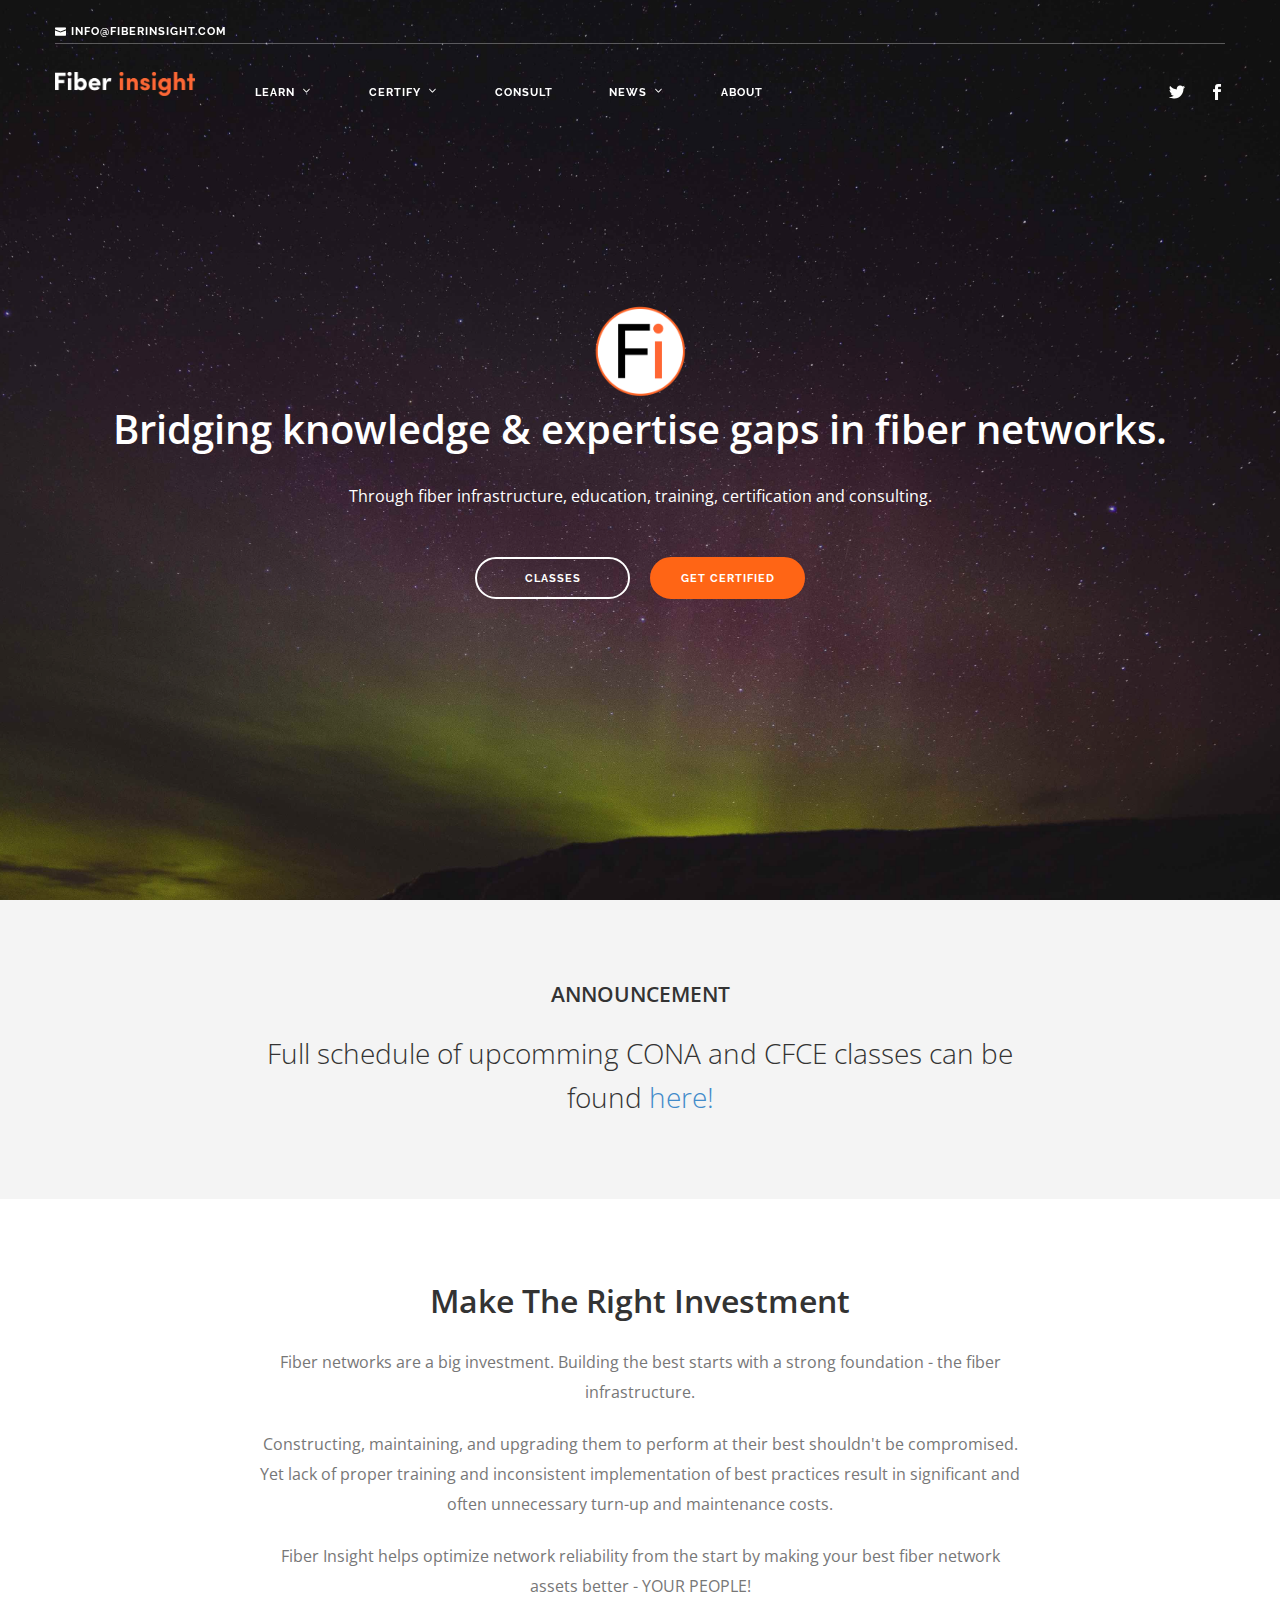
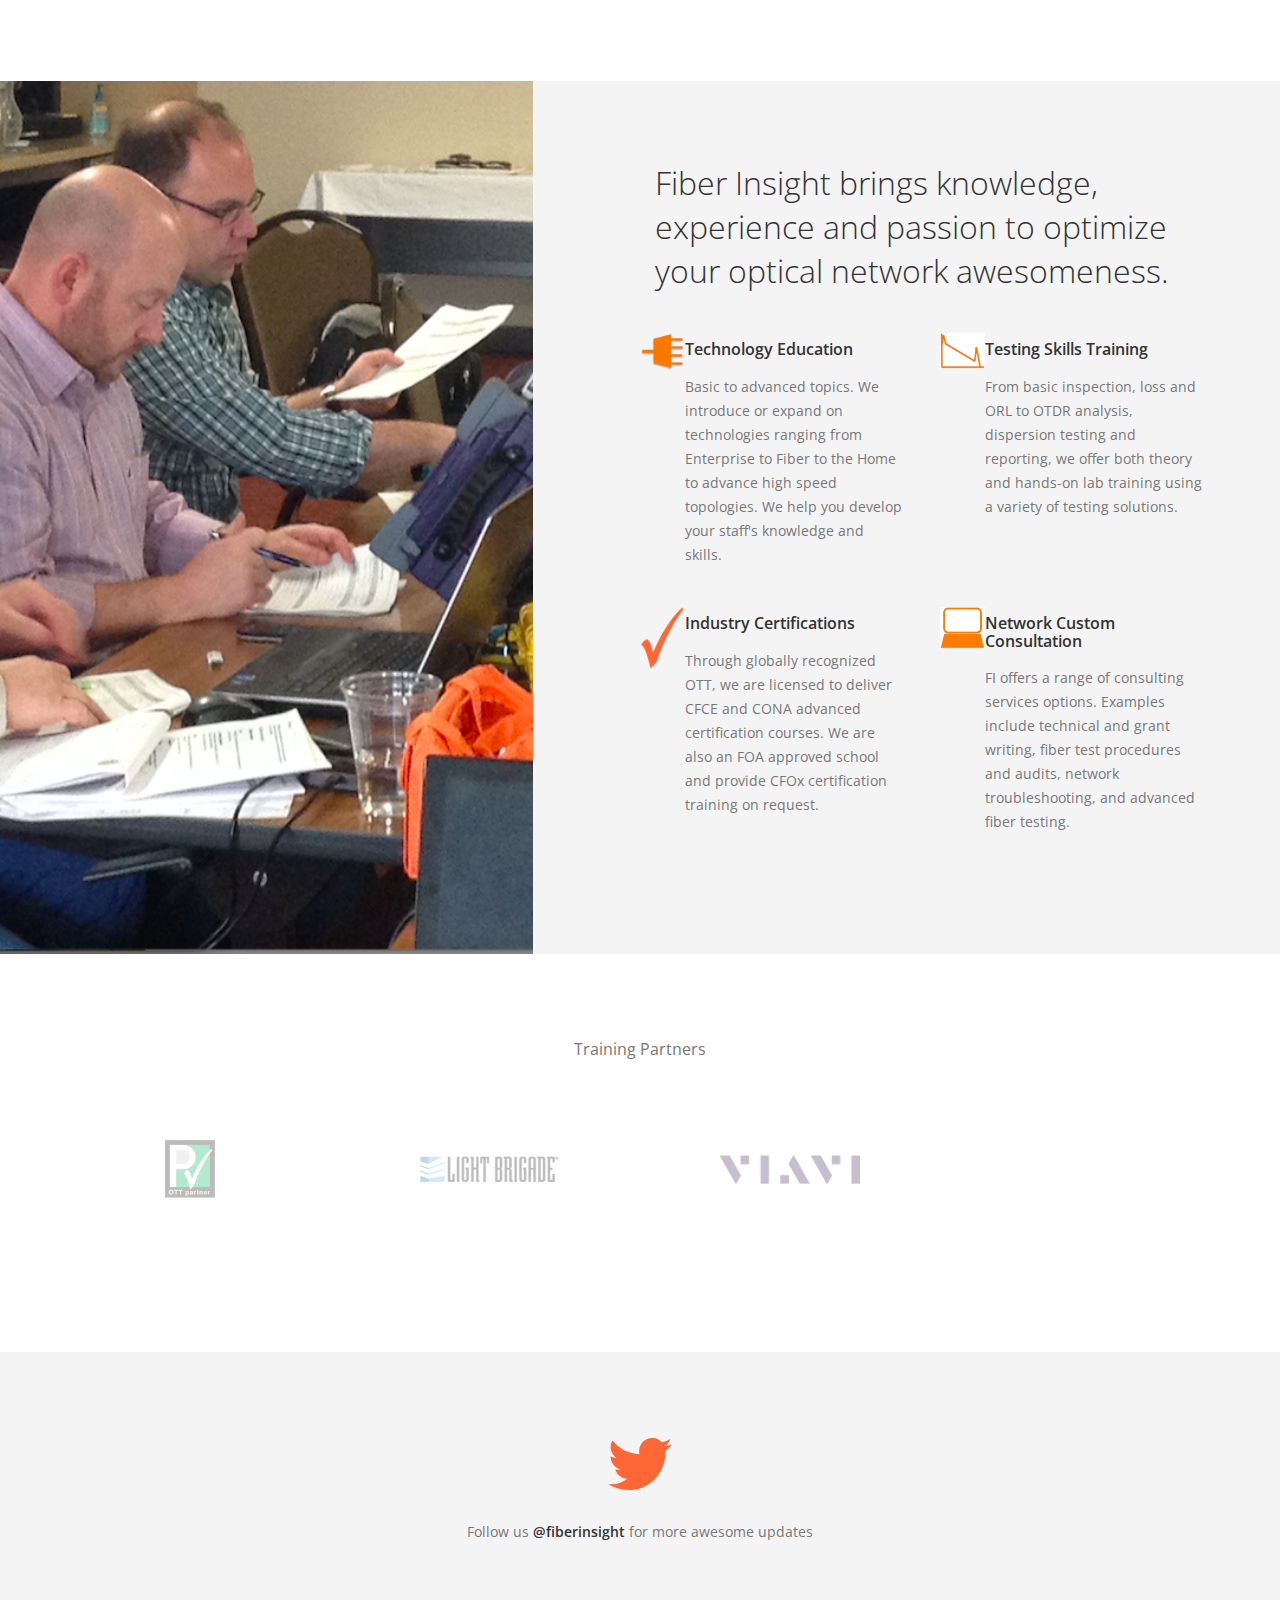
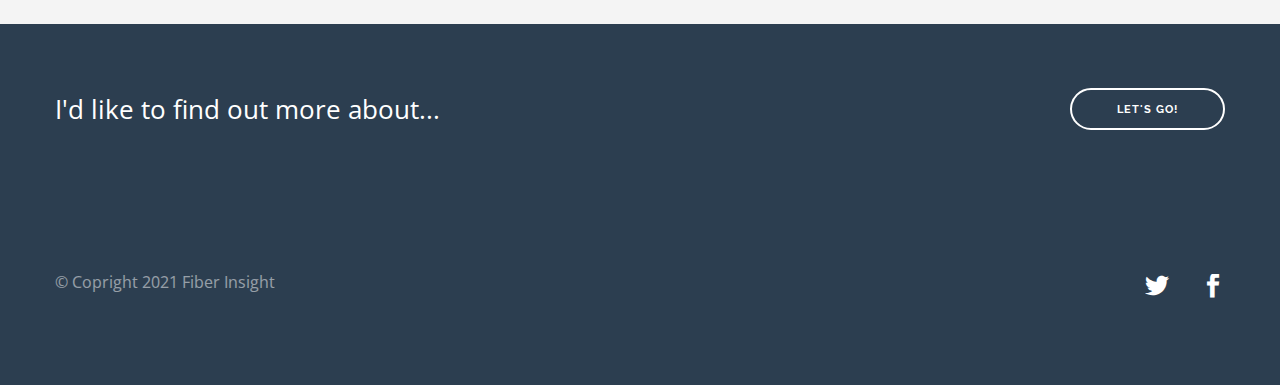
==== commit d27363c0: "updated copyright year." ====
--- a/index.html
+++ b/index.html
@@ -319,7 +319,7 @@
 				<div class="container">
 					<div class="row">
 						<div class="col-sm-10">
-							<span class="sub">© Copright 2018 Fiber Insight</span>
+							<span class="sub">© Copright 2021 Fiber Insight</span>
 						</div>
 						
 						<div class="col-sm-2 text-right">
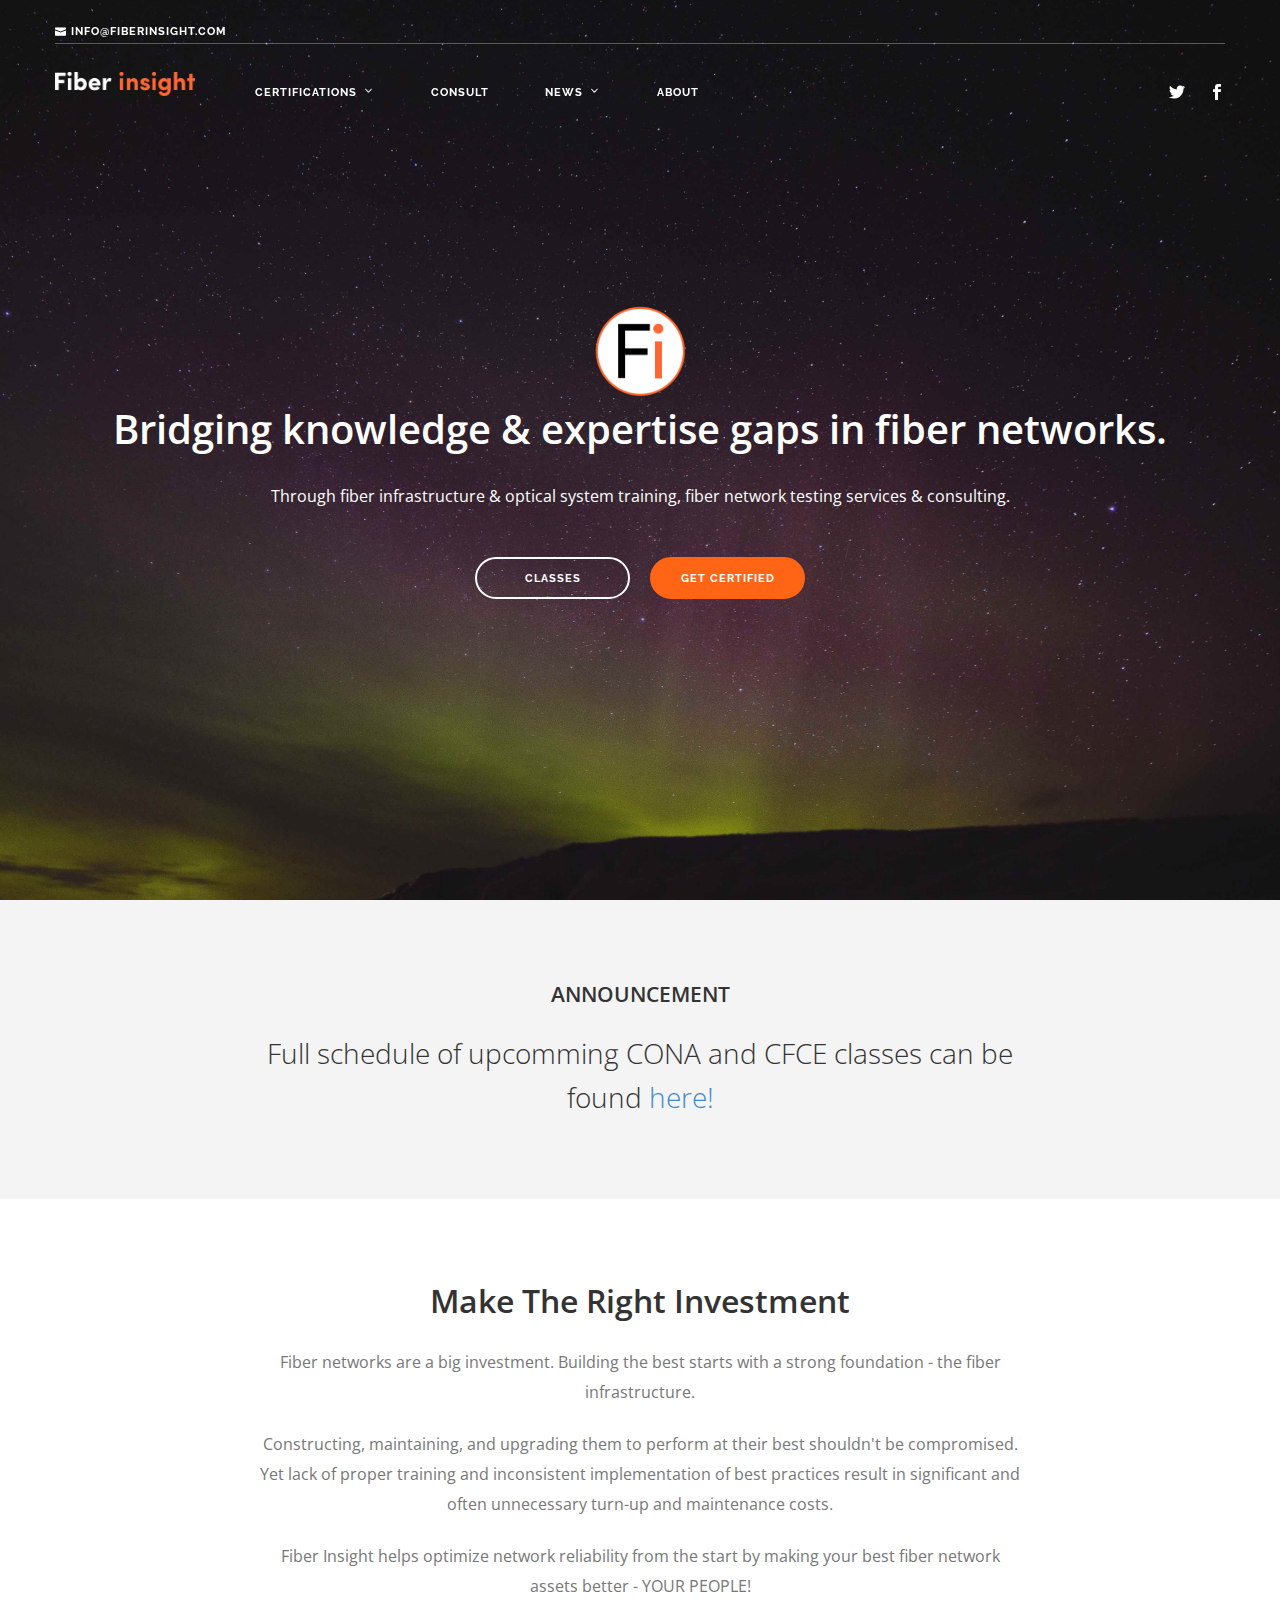
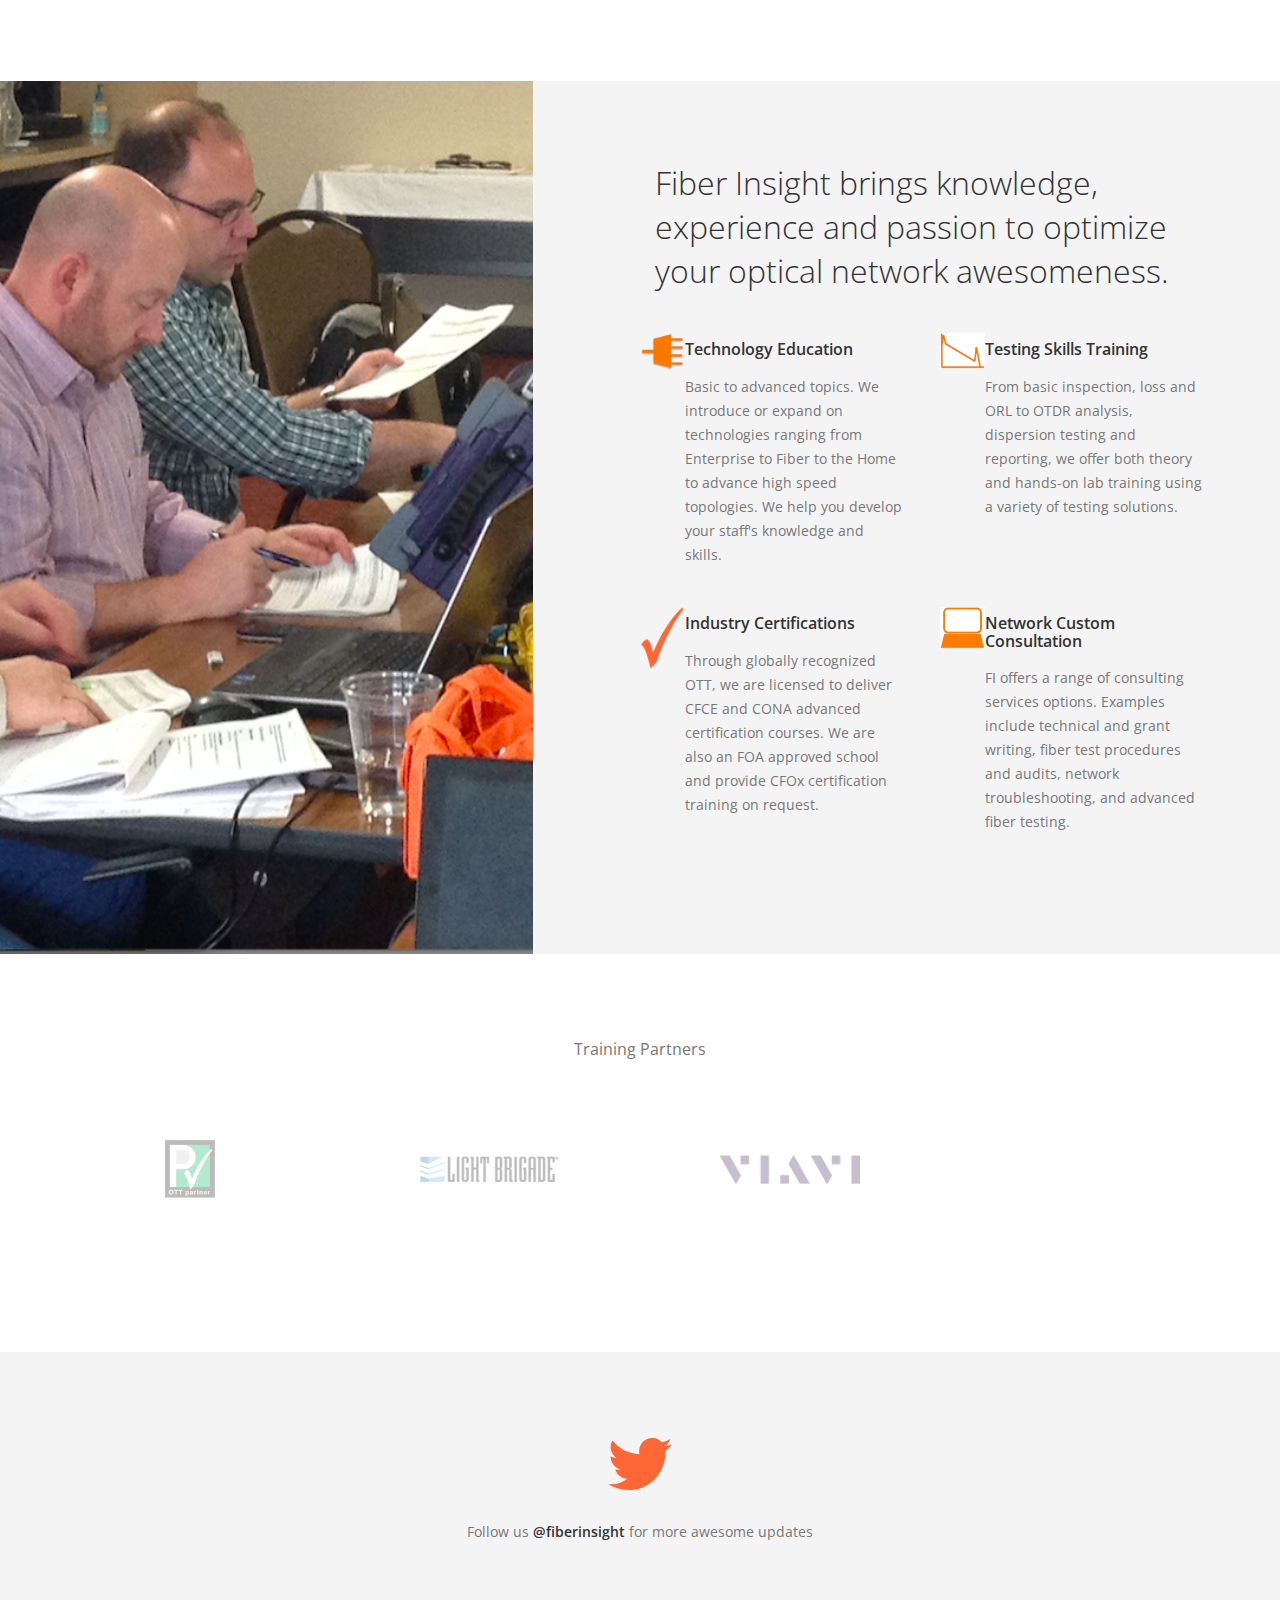
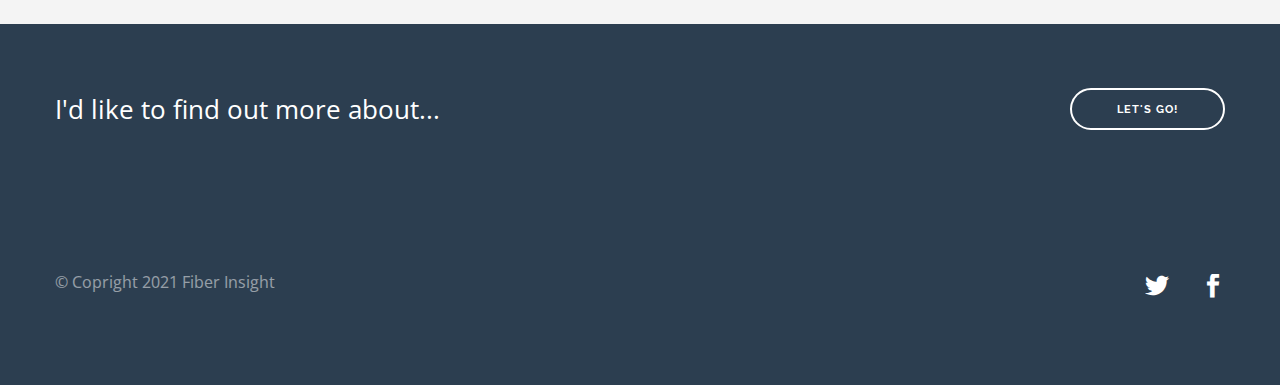
==== commit a8f20031: "updating the top navigation items to combine learn and certify" ====
--- a/index.html
+++ b/index.html
@@ -60,22 +60,13 @@
 					
 						<div class="col-sm-9 col-md-10 columns">
 							<ul class="menu">
-                                <li></li>
-								<li class="has-dropdown"><a href="learn.html">Learn</a>
+								<li class="has-dropdown"><a href="learn.html">Certifications</a>
 									<ul class="subnav">
                                         <li><a href="customizedtraining.html">Customized Training</a></li>
 										<li><a href="cona.html">CONA</a></li>
 										<li><a href="cfce.html">CFCE</a></li>
 									</ul>
 								</li>
-								
-								<li class="has-dropdown"><a href="certify.html">Certify</a>
-									<ul class="subnav">
-										<li><a href="cona.html">CONA</a></li>
-										<li><a href="cfce.html">CFCE</a></li>
-                                        
-									</ul>
-                                    </li>
                                 <li><a href="consult.html">Consult</a>
 								</li>
                             <li class="has-dropdown"><a href="https://medium.com/fiber-insight-news">News</a>
@@ -131,7 +122,7 @@
                             
 							<h1 class="text-white boldtext">Bridging knowledge & expertise gaps in fiber networks.</h1>
                             
-							<p class="lead text-white boldtext">Through fiber infrastructure, education, training, certification and consulting.</p>
+							<p class="lead text-white boldtext">Through fiber infrastructure & optical system training, fiber network testing services & consulting.</p>
 							<a target="_blank" href="learn.html" class="btn btn-primary btn-white">Classes</a>
 							<a href="certify.html" class="btn btn-primary btn-filled">Get Certified</a>
 						</div>
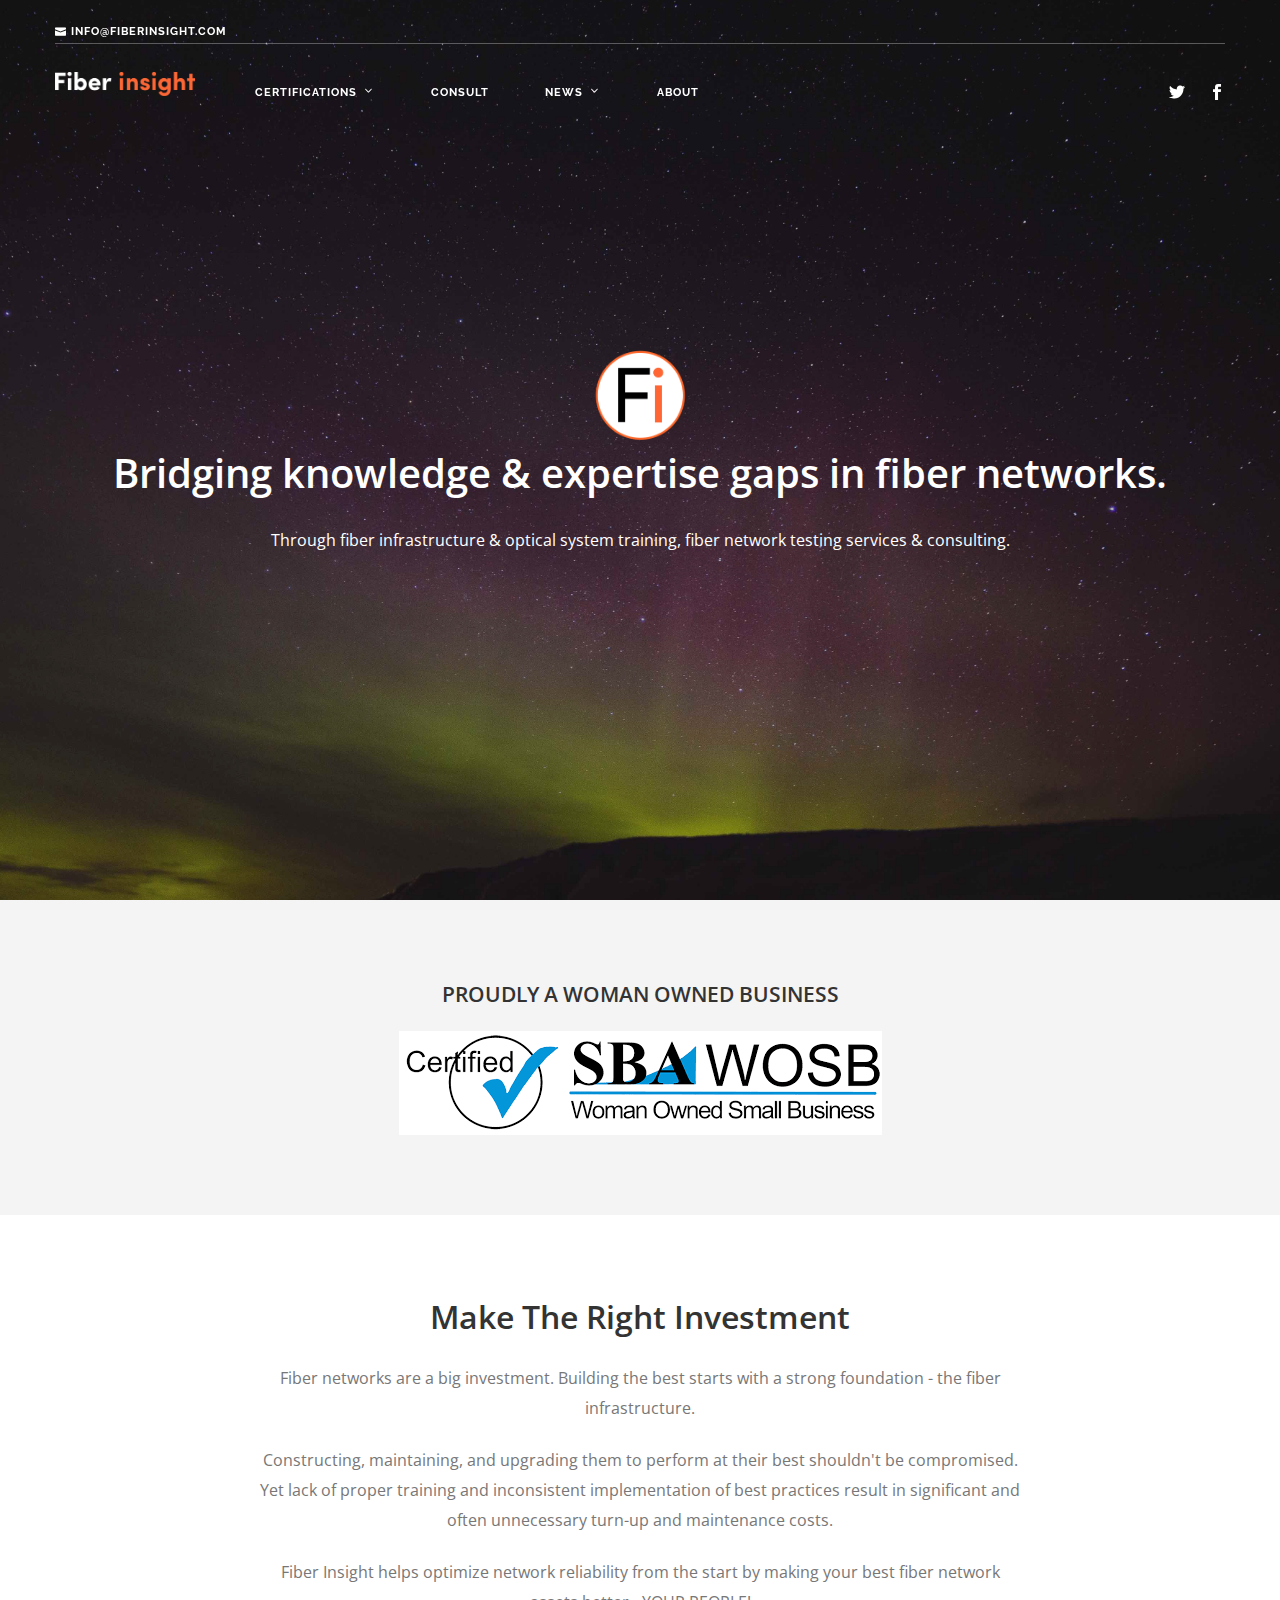
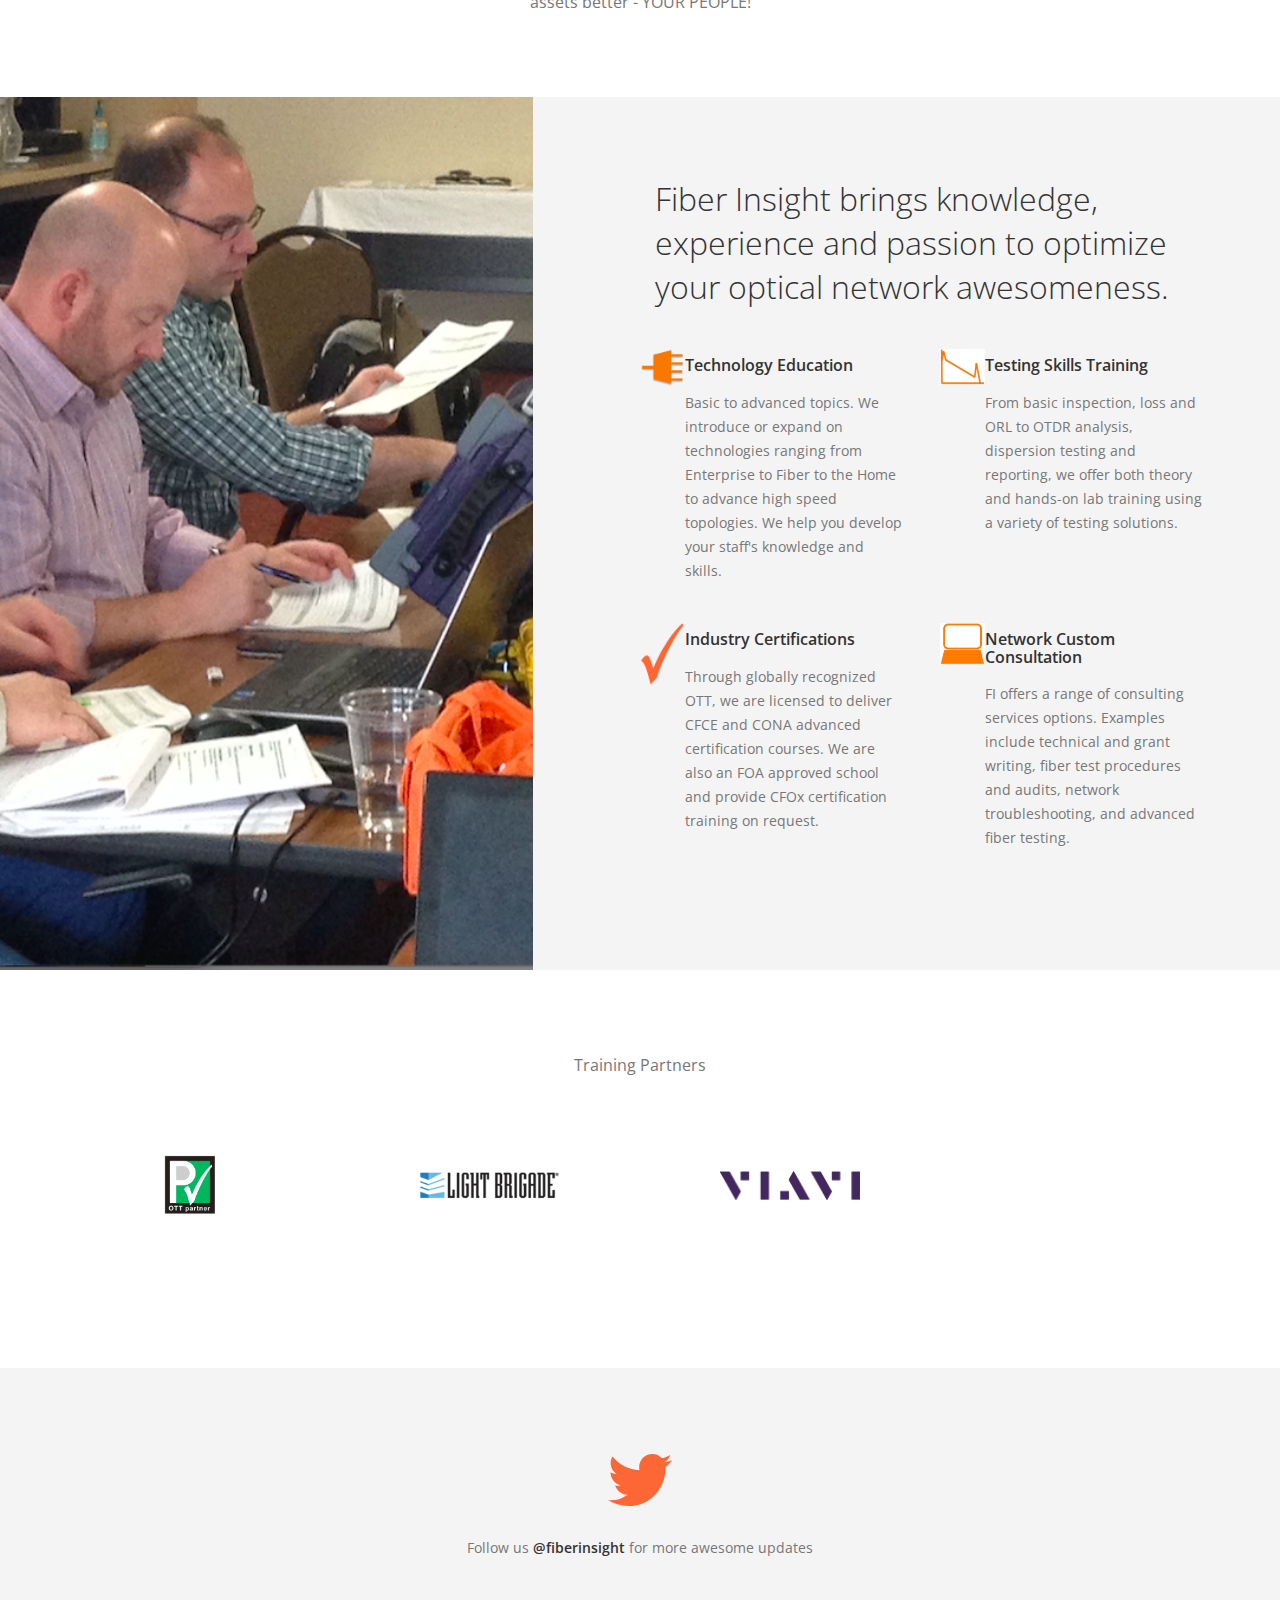
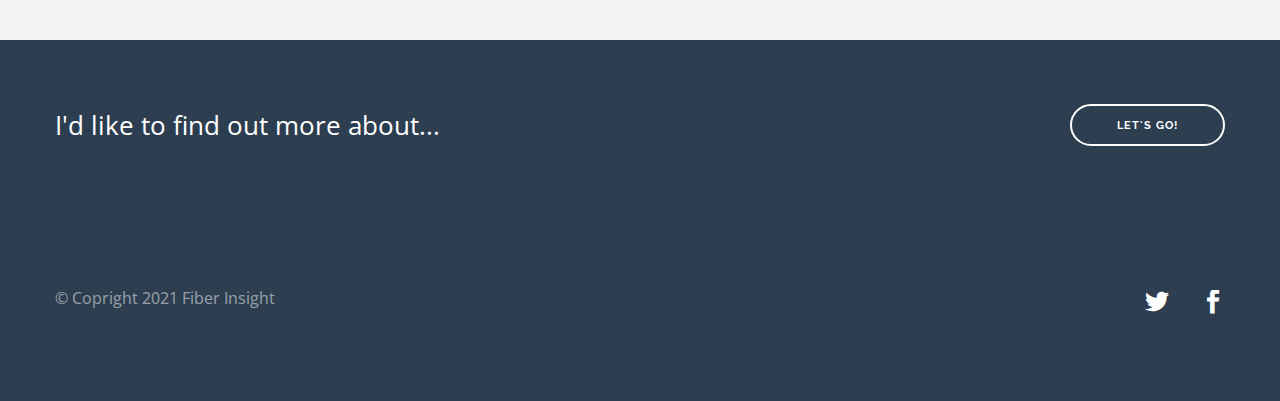
==== commit d80c9716: "added two resources made it so that the homepage partner links have no transparent opacity transitio" ====
--- a/index.html
+++ b/index.html
@@ -123,8 +123,8 @@
 							<h1 class="text-white boldtext">Bridging knowledge & expertise gaps in fiber networks.</h1>
                             
 							<p class="lead text-white boldtext">Through fiber infrastructure & optical system training, fiber network testing services & consulting.</p>
-							<a target="_blank" href="learn.html" class="btn btn-primary btn-white">Classes</a>
-							<a href="certify.html" class="btn btn-primary btn-filled">Get Certified</a>
+							<!-- <a target="_blank" href="learn.html" class="btn btn-primary btn-white">Classes</a>
+							<a href="certify.html" class="btn btn-primary btn-filled">Get Certified</a> -->
 						</div>
 					</div>
                     
@@ -136,8 +136,9 @@
                 <div class="container">
                     <div class="row">
                         <div class="col-sm-10 col-sm-offset-1 col-md-8 col-md-offset-2 text-center boldtext">
-                            <h3 class="lead boldtext">ANNOUNCEMENT</h3>
-                            <h2>Full schedule of upcomming CONA and CFCE classes can be found <a href="https://docs.google.com/spreadsheets/d/1XnM5FGqHua1oKi0AzLJRcFcMah9CRGCwrQzwIA8iGSw/edit?usp=sharing">here!</a></h2>
+                            <h3 class="lead boldtext">PROUDLY A WOMAN OWNED BUSINESS</h3>
+							<img src="img/Certified WOSB.png">
+                            <!-- <h2>Full schedule of upcomming CONA and CFCE classes can be found <a href="https://docs.google.com/spreadsheets/d/1XnM5FGqHua1oKi0AzLJRcFcMah9CRGCwrQzwIA8iGSw/edit?usp=sharing">here!</a></h2> -->
                         </div>
                     </div>
                 </div>
--- a/css/theme.css
+++ b/css/theme.css
@@ -1323,11 +1323,7 @@
 .client-row img {
   max-height: 60px;
   max-width: 140px;
-  opacity: 0.3;
-  -webkit-transition: all .3s ease;
-  -moz-transition: all .3s ease;
-  transition: all .3s ease;
-  -webkit-backface-visibility: none;
+  opacity: 1;
 }
 .client-row img:hover {
   opacity: 1;
@@ -1357,10 +1353,7 @@
 .clients-2 img {
   max-height: 60px;
   max-width: 140px;
-  -webkit-transition: all .3s ease;
-  -moz-transition: all .3s ease;
-  transition: all .3s ease;
-  opacity: 0.4;
+  opacity: 1;
 }
 .clients-2 img:hover {
   opacity: 1;
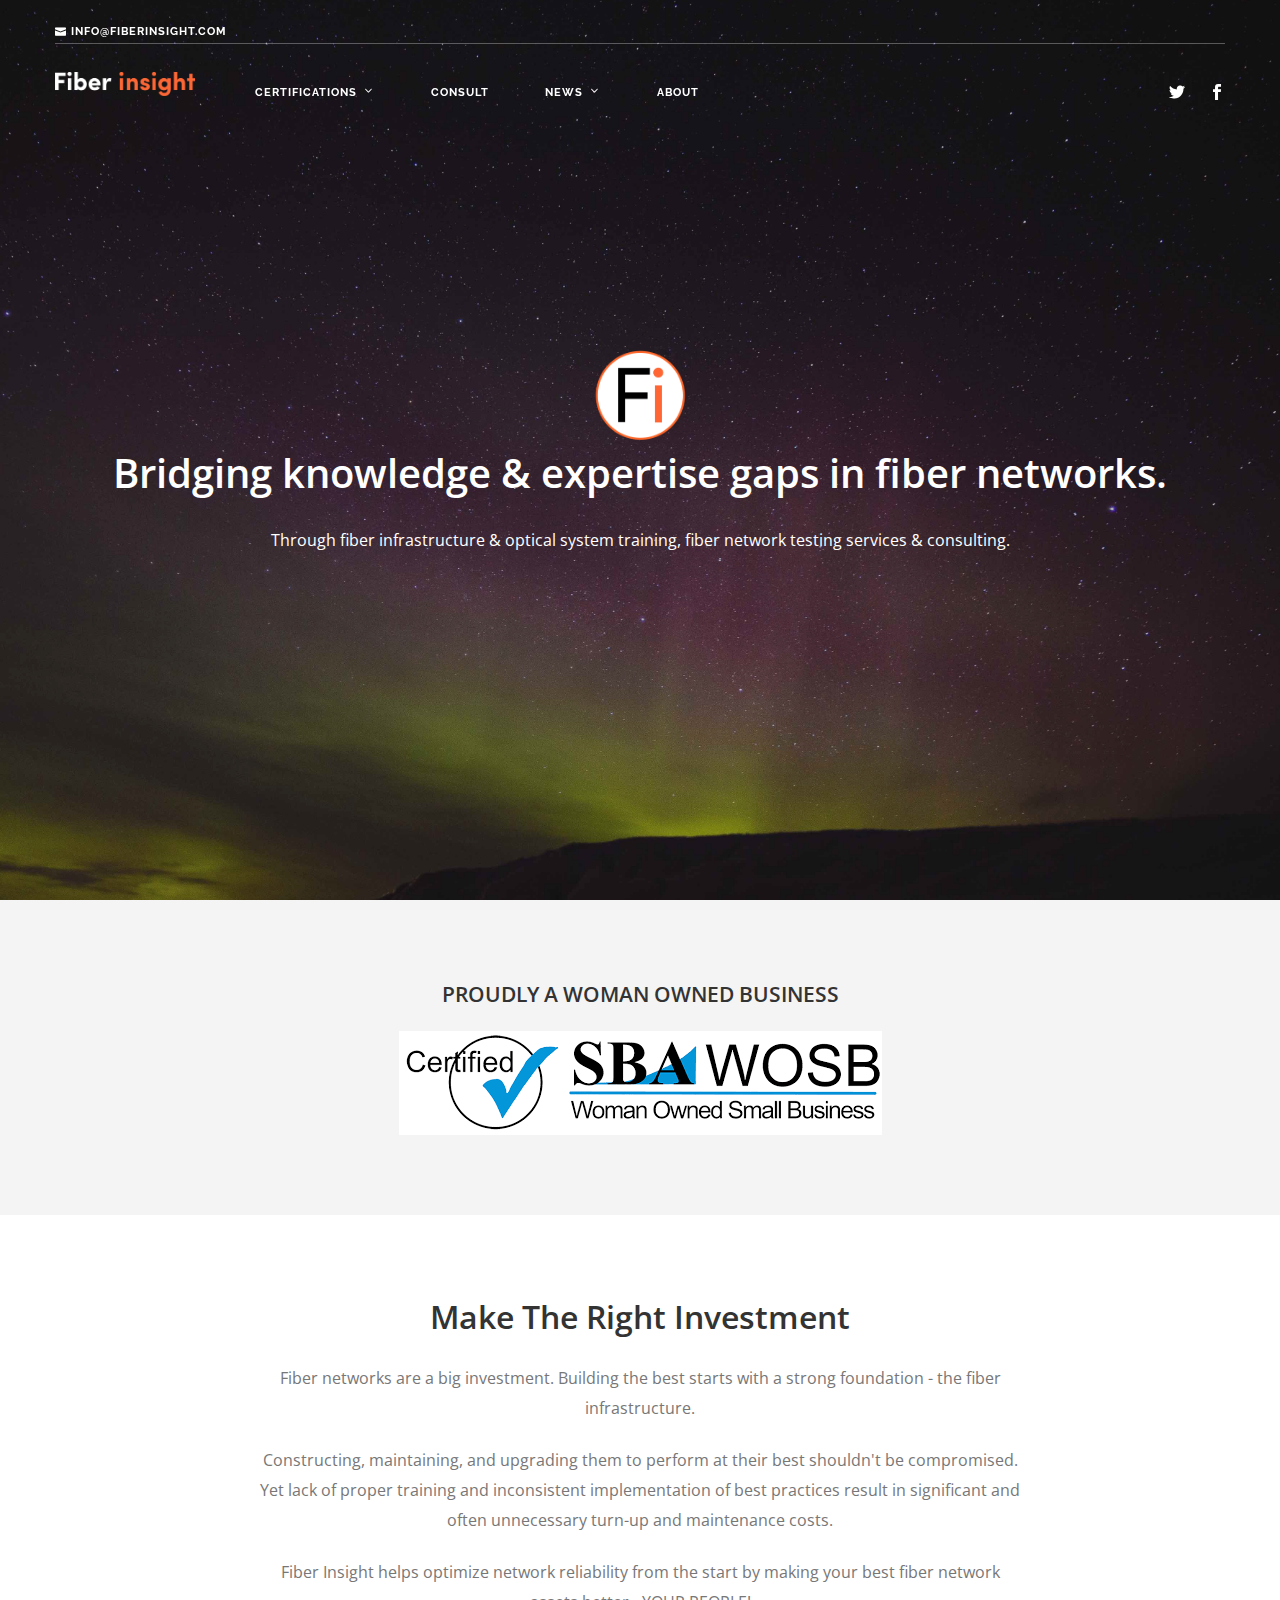
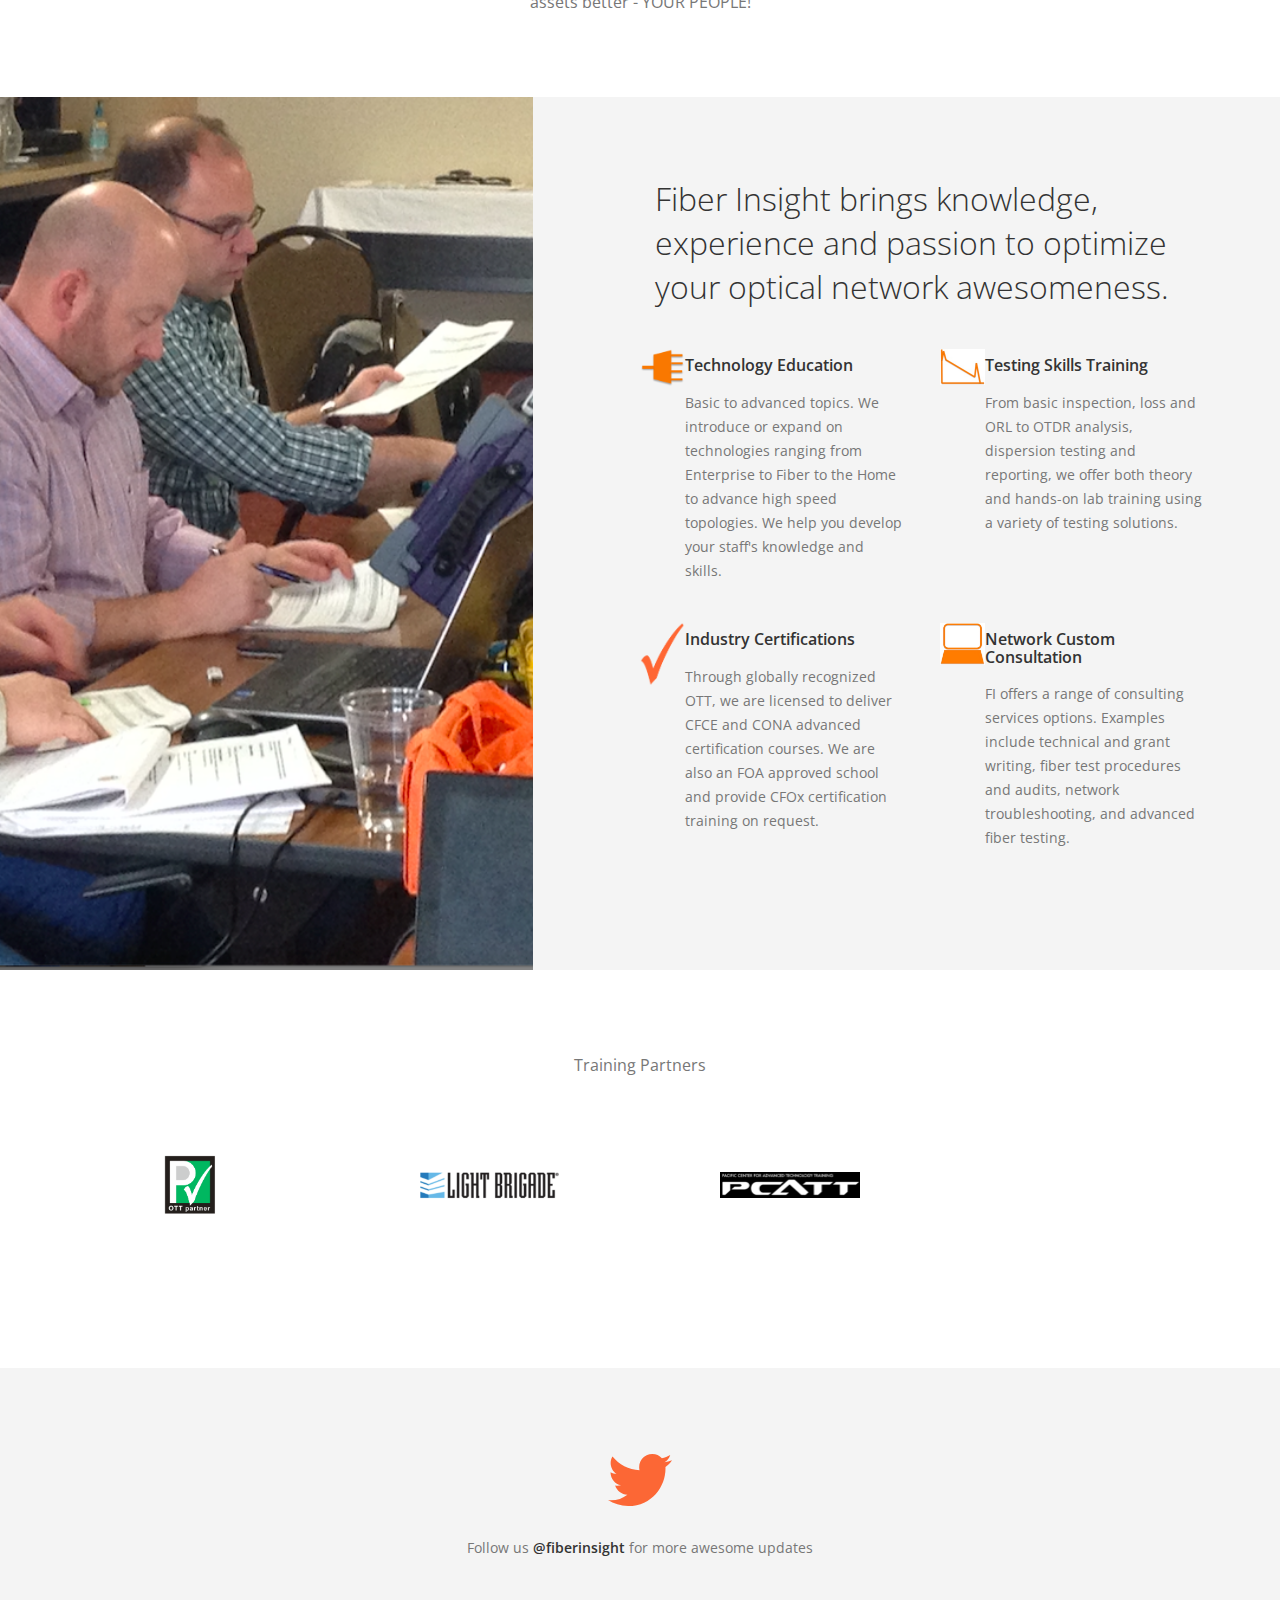
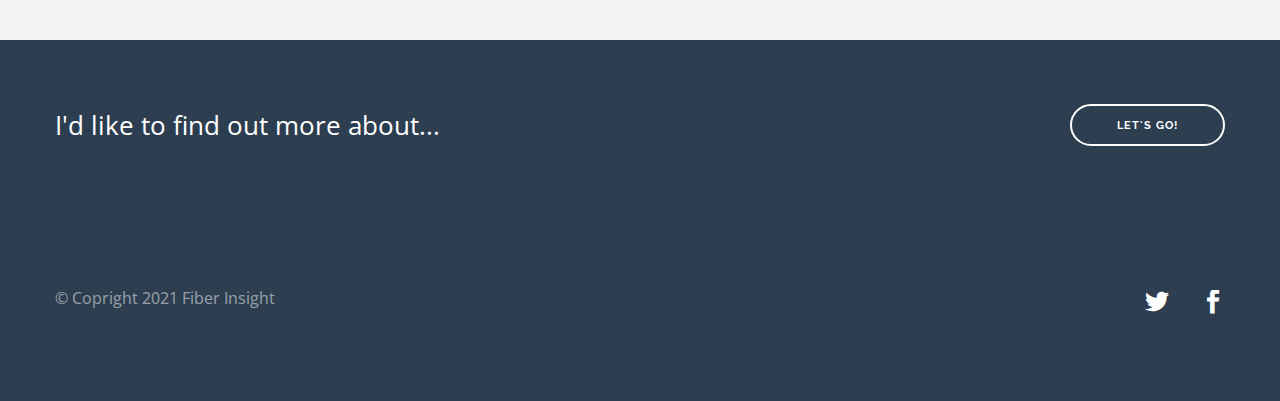
==== commit 0ce673f9: "fixing a broken reference to public space for firebase" ====
--- a/index.html
+++ b/index.html
@@ -255,8 +255,6 @@
 					</div><!--end of row-->
 					
 					<div style="align-content: center" class="row client-row">
-						<div class="">
-						
 							<div class="col-sm-3 text-center">
 								<a href="http://www.ott.co.uk/index.html"><img alt="client" src="img/ott-partner-logo-rgb.png"></a>
 							</div>
@@ -266,9 +264,8 @@
                             </div>
                             
                             <div class="col-sm-3 text-center">
-								<img alt="client" src="img/VIAVI.jpg">
+								<a href="https://pcatt.org"><img alt="client" src="img/PCATT.png"></a>
                             </div>
-						</div>
 					</div><!--end of row-->
 					
 				</div><!--end of container-->
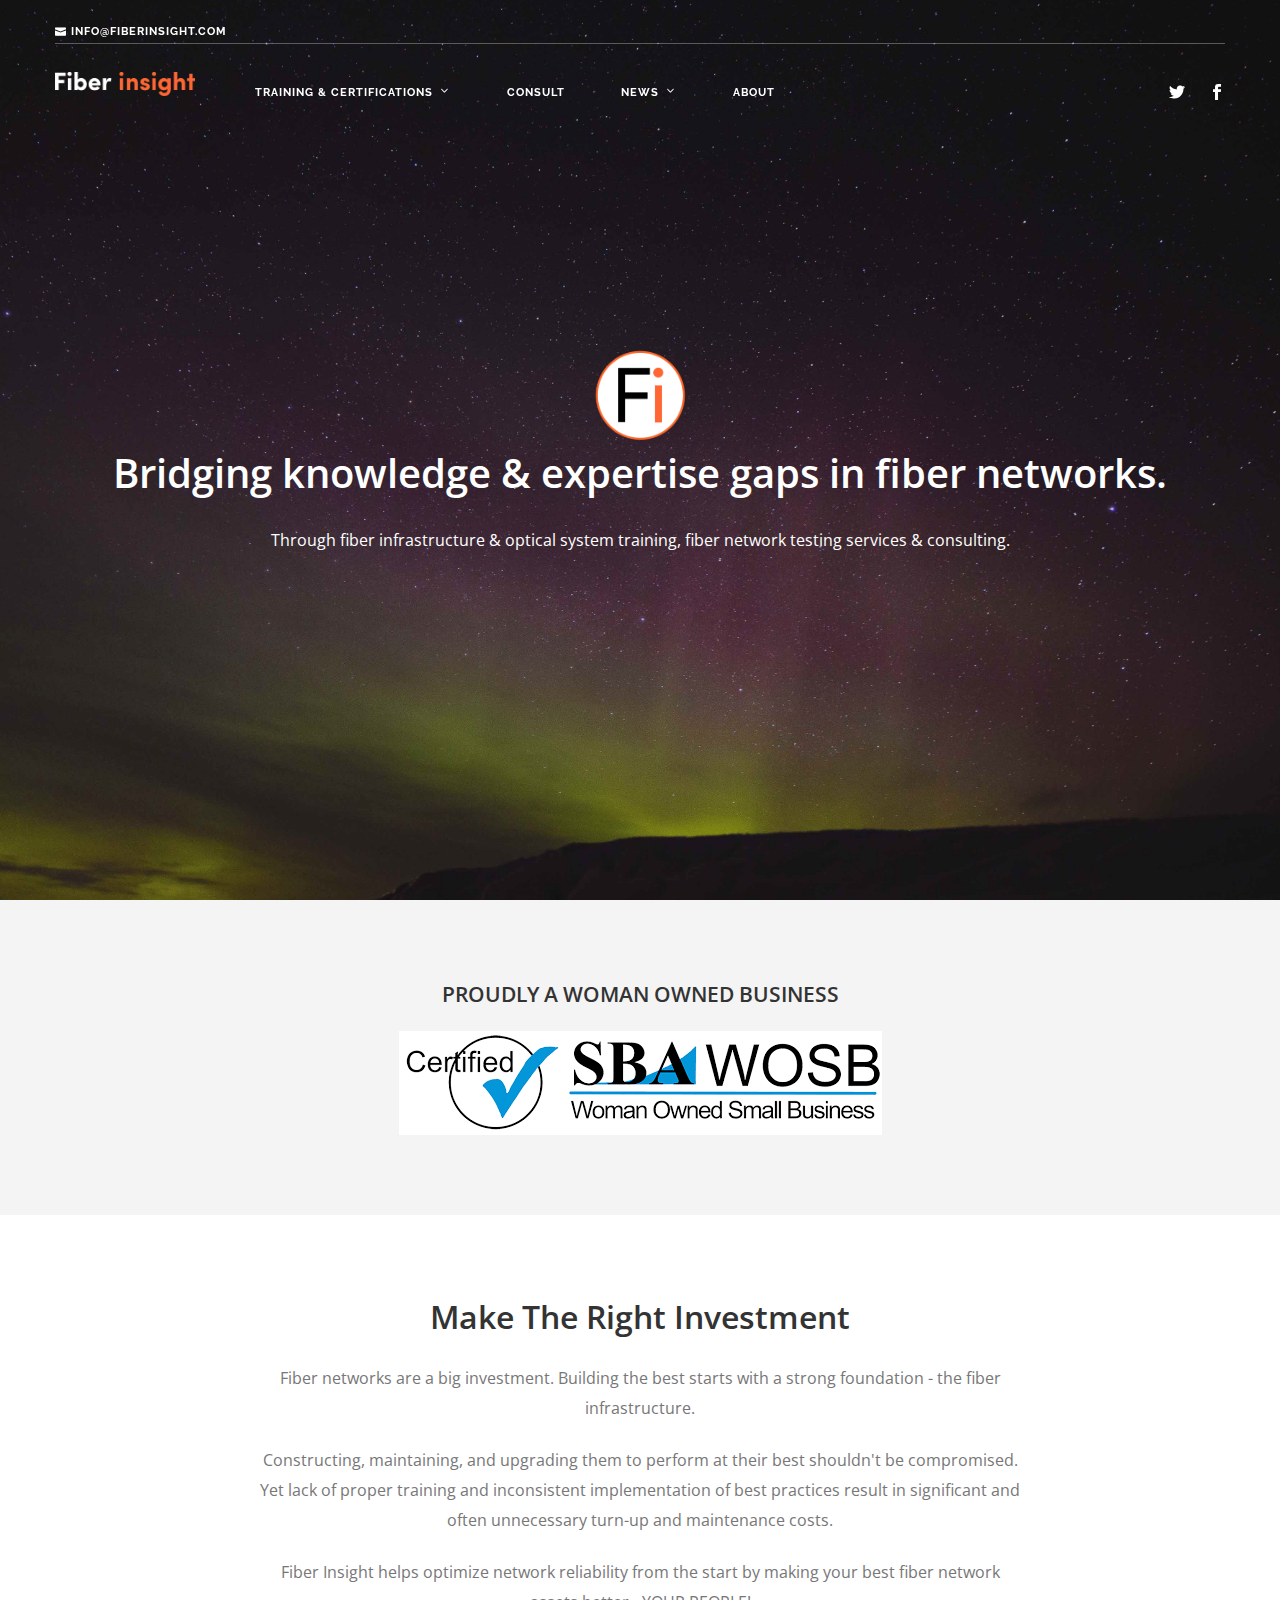
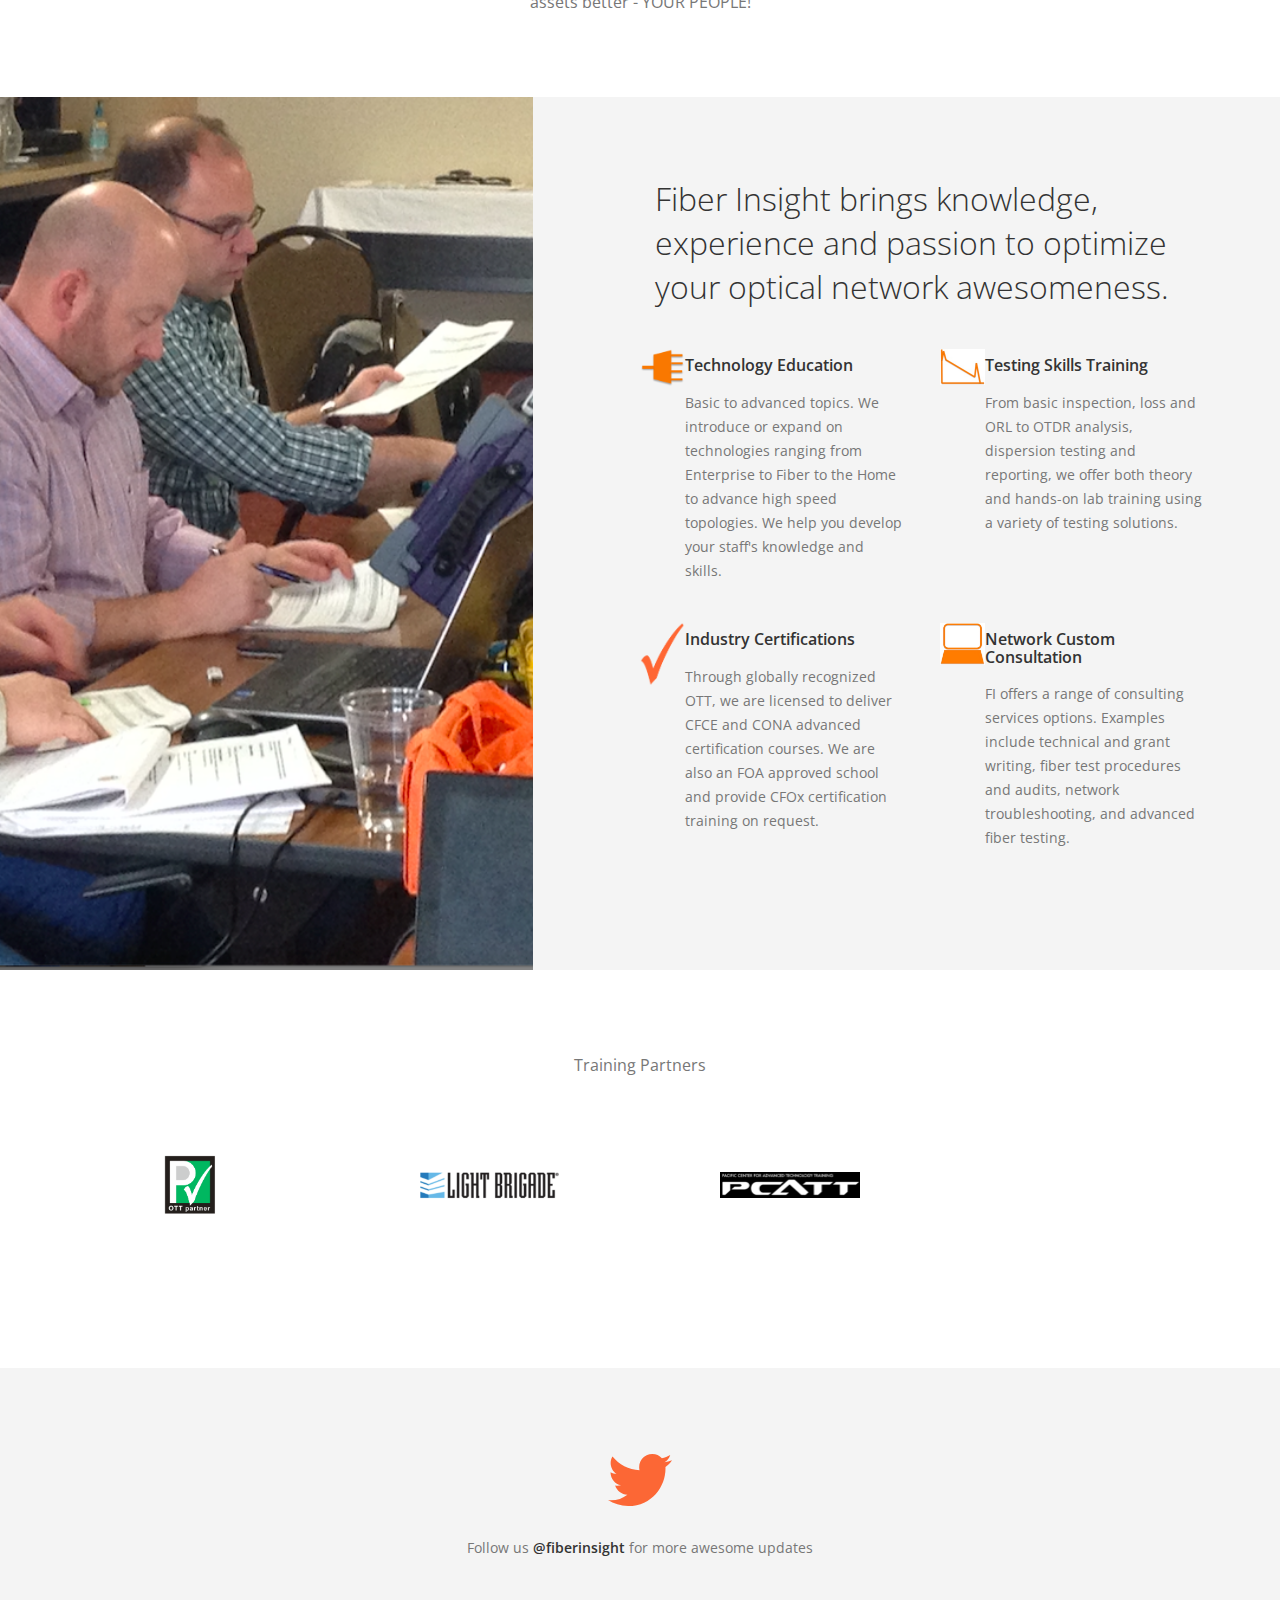
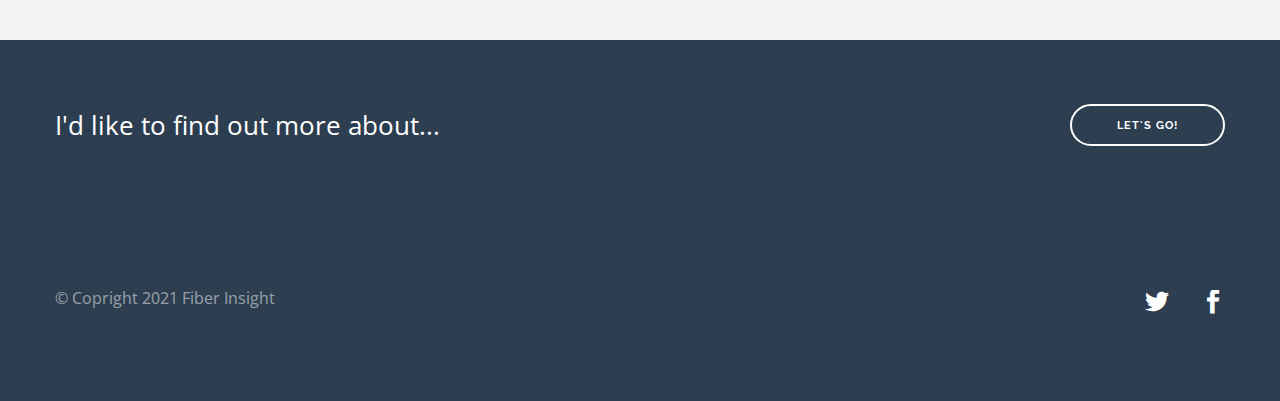
==== commit eec2be13: "renamed certifications tab to "Training and Certifications" replaced all occurrences" ====
--- a/index.html
+++ b/index.html
@@ -60,7 +60,7 @@
 					
 						<div class="col-sm-9 col-md-10 columns">
 							<ul class="menu">
-								<li class="has-dropdown"><a href="learn.html">Certifications</a>
+								<li class="has-dropdown"><a href="https://pcatt.org/telecommunications/">Training & Certifications</a>
 									<ul class="subnav">
                                         <li><a href="customizedtraining.html">Customized Training</a></li>
 										<li><a href="cona.html">CONA</a></li>
@@ -264,7 +264,7 @@
                             </div>
                             
                             <div class="col-sm-3 text-center">
-								<a href="https://pcatt.org"><img alt="client" src="img/PCATT.png"></a>
+								<a href="https://pcatt.org/telecommunications/"><img alt="client" src="img/PCATT.png"></a>
                             </div>
 					</div><!--end of row-->
 					
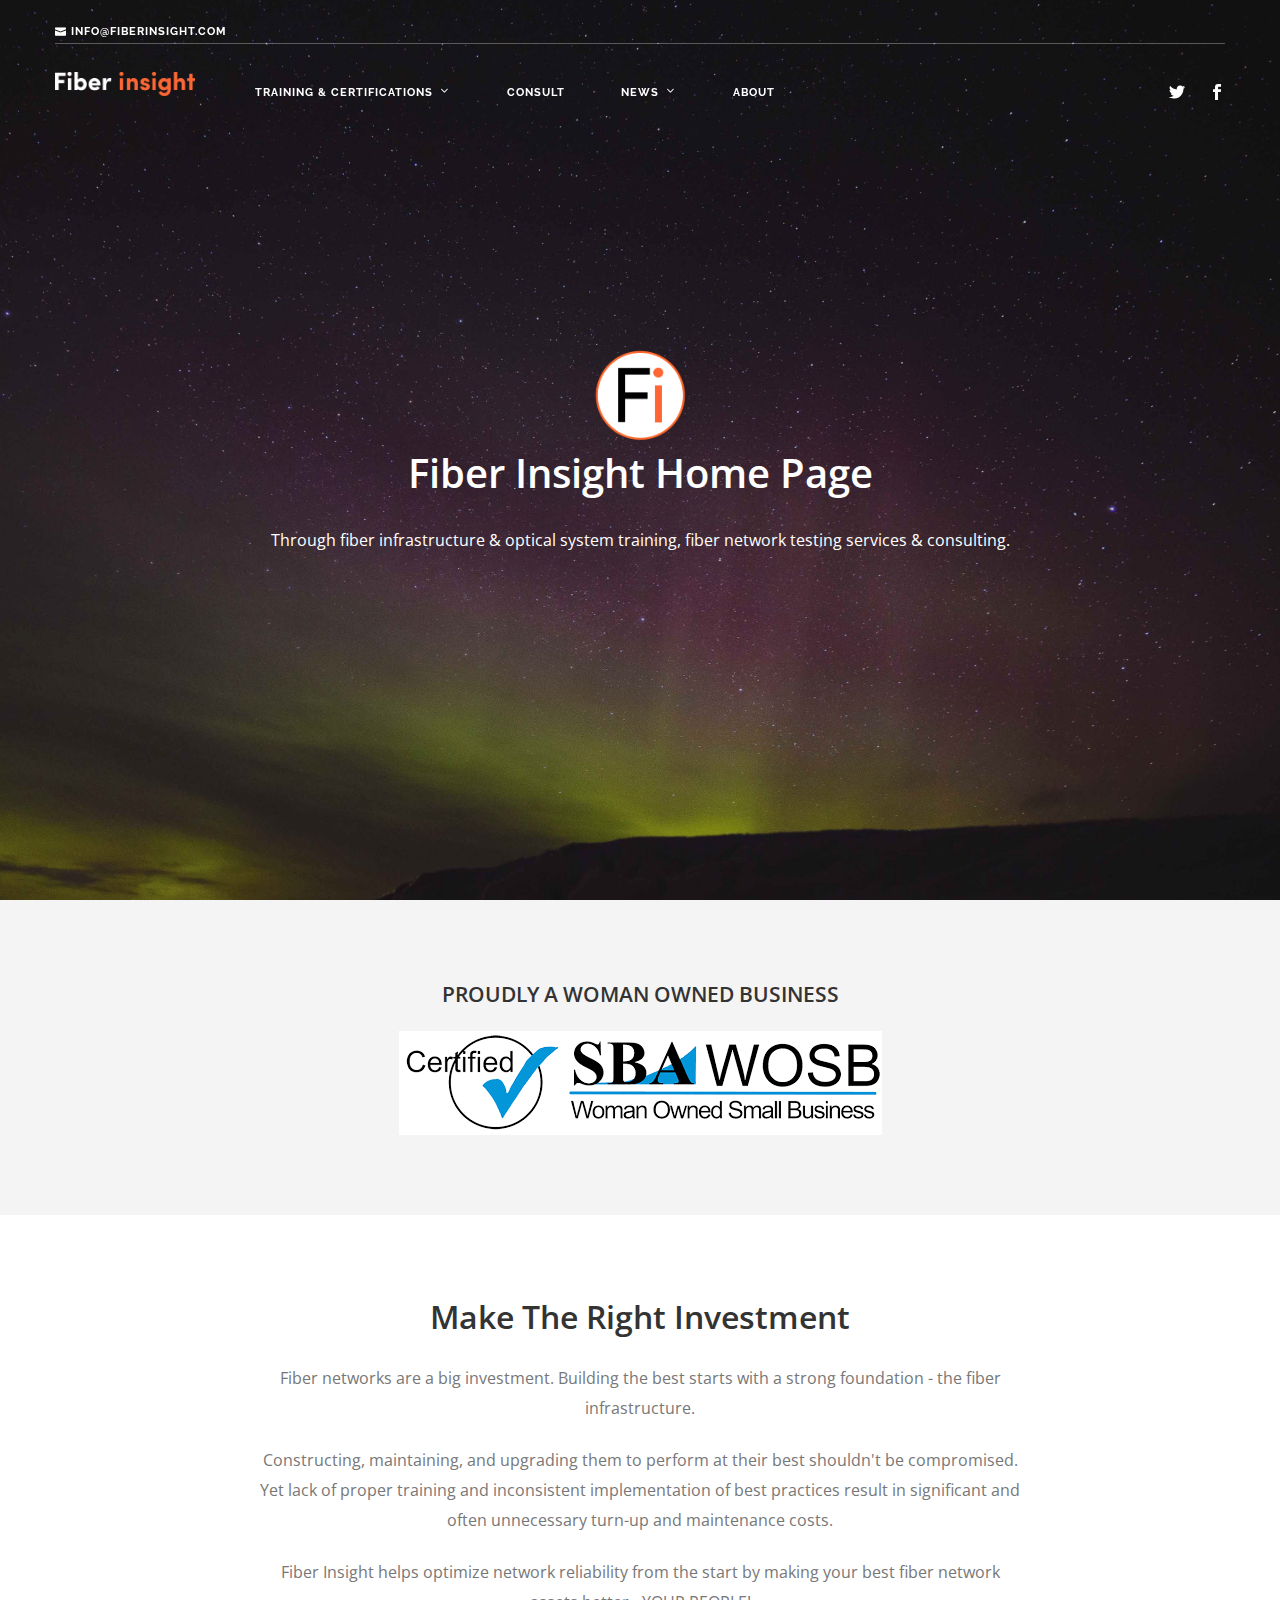
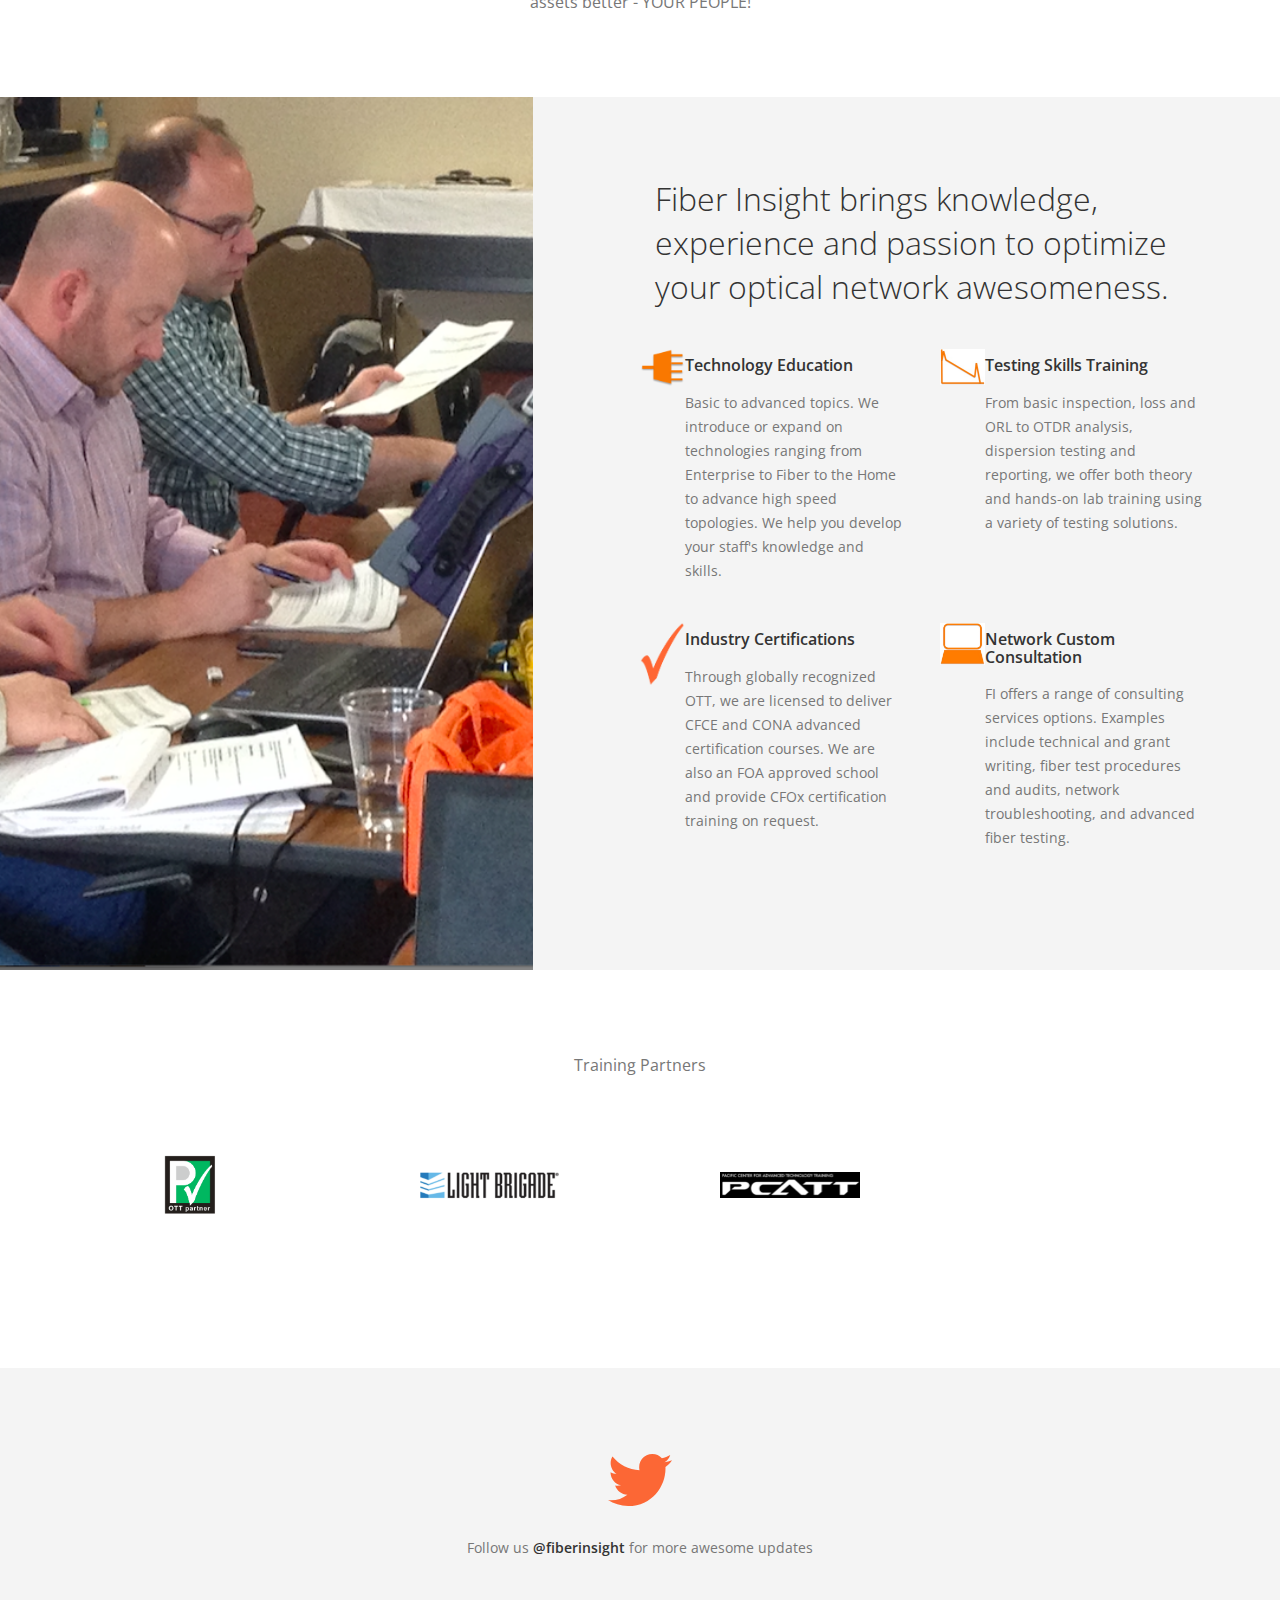
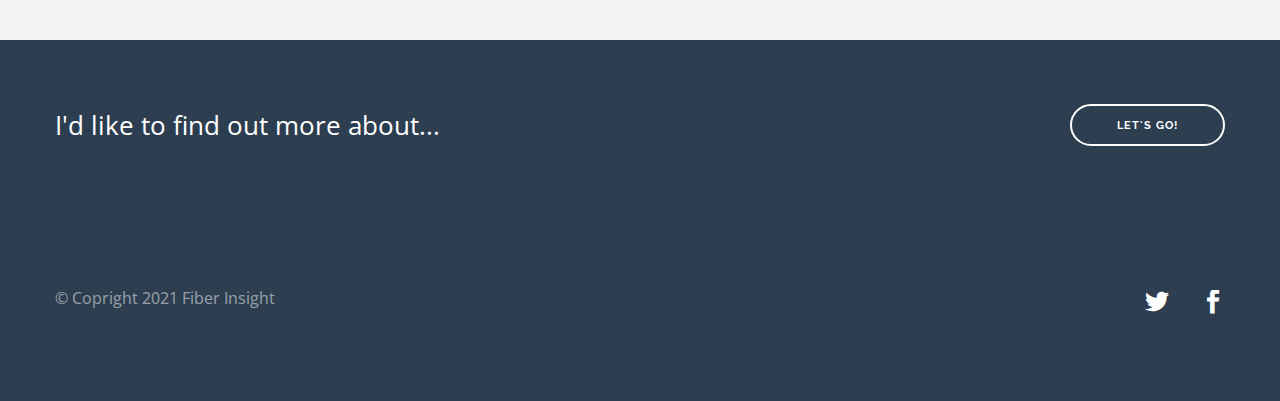
==== commit 6ee811e0: "Updated homepage file" ====
--- a/index.html
+++ b/index.html
@@ -60,7 +60,7 @@
 					
 						<div class="col-sm-9 col-md-10 columns">
 							<ul class="menu">
-								<li class="has-dropdown"><a href="https://pcatt.org/telecommunications/">Training & Certifications</a>
+								<li class="has-dropdown"><a href="certify.html">Training & Certifications</a>
 									<ul class="subnav">
                                         <li><a href="customizedtraining.html">Customized Training</a></li>
 										<li><a href="cona.html">CONA</a></li>
@@ -120,7 +120,7 @@
                                <img src="/img/logoforuniversaluse.png" height="100">
                             </span>
                             
-							<h1 class="text-white boldtext">Bridging knowledge & expertise gaps in fiber networks.</h1>
+							<h1 class="text-white boldtext">Fiber Insight Home Page</h1>
                             
 							<p class="lead text-white boldtext">Through fiber infrastructure & optical system training, fiber network testing services & consulting.</p>
 							<!-- <a target="_blank" href="learn.html" class="btn btn-primary btn-white">Classes</a>
